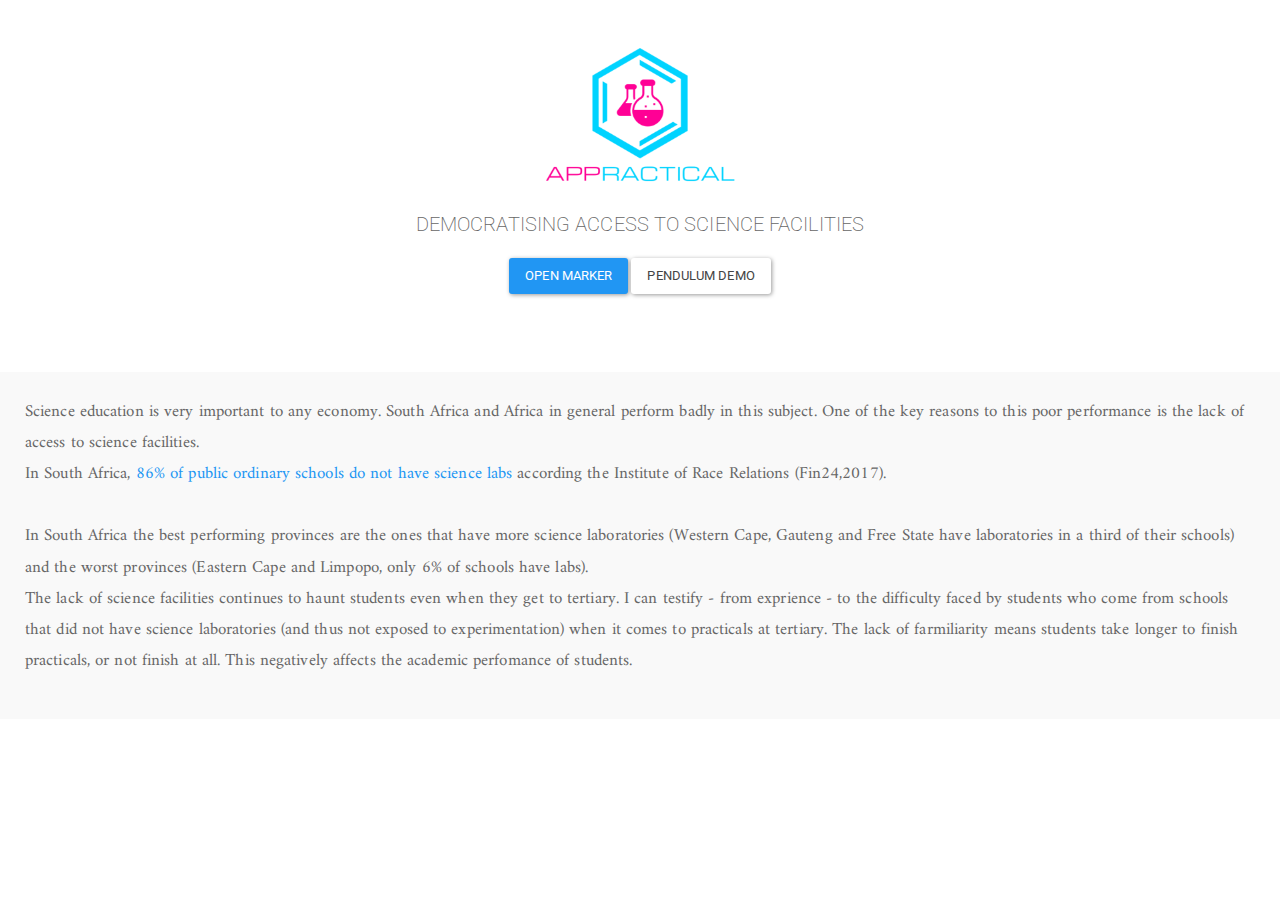
==== index.html @ fcdbb242 "Update index.html" ====
<!doctype html>
<html>
<head>
	<meta charset="utf-8">
	<meta name="viewport" content="width=device-width, initial-scale=1.0">
	<title>Home | APPractial</title>
	<link rel="stylesheet" type="text/css" href="bootstrap/css/bootstylepaper.css">
	<script type="text/javascript" src="jquery.js"></script>
	<link rel="stylesheet" type="text/css" href="font-awesome-4.5.0/css/font-awesome.css">
	<link href="https://fonts.googleapis.com/css?family=Amiri" rel="stylesheet"> 
	<style type="text/css">
		.jumbotron{
			text-align:center;
			background: white;
		}
		.logo{
			text-align: center;
		}
		.logo-img{
			width: 60vw;
			max-width: 200px;
		}
		.well>p{
			font-size: 1.3em;
			font-family: 'Amiri', serif;
		}
	</style>
</head>
	<body>
		<div class="jumbotron">
			<p class="logo"><img src="logo.png" class="logo-img" /></p>
			<p>DEMOCRATISING ACCESS TO SCIENCE FACILITIES</p>
			<a href="marker.png" class="btn btn-primary">Open Marker</a> 
			<a href="pendulum.html" class="btn btn-default">Pendulum Demo</a>
		</div>
		<div class="well well-lg">
		<p>
			Science education is very important to any economy. South Africa and Africa in general perform badly in this 
			subject. One of the key reasons to this poor performance is the lack of access to science facilities.<br>
			In South Africa, <a href="https://www.fin24.com/Finweek/Featured/a-home-grown-science-lab-in-a-box-20170405">
			86% of public ordinary schools do not have science labs</a> according the Institute of Race Relations (Fin24,2017).<br>
			<br>
			In South Africa the best performing provinces are the ones that have more science laboratories (Western Cape, Gauteng and Free State 
			have laboratories in a third of their schools) and the worst provinces (Eastern Cape and Limpopo, only 6% of schools have labs).
			<br>
			The lack of science facilities continues to haunt students even when they get to tertiary. I can testify - from exprience - to the difficulty faced by students who come from 
			schools that did not have science laboratories (and thus not exposed to experimentation) when it comes to practicals at 
			tertiary. The lack of farmiliarity means students take longer to finish practicals, or not finish at all. This negatively affects the academic
			 perfomance of students.
		</p>
		</div>
	</body>
</html>
---- bootstrap/css/bootstylepaper.css ----
@import url("https://fonts.googleapis.com/css?family=Roboto:300,400,500,700");
/*!
 * bootswatch v3.3.5
 * Homepage: http://bootswatch.com
 * Copyright 2012-2015 Thomas Park
 * Licensed under MIT
 * Based on Bootstrap
*/
/*!
 * Bootstrap v3.3.5 (http://getbootstrap.com)
 * Copyright 2011-2015 Twitter, Inc.
 * Licensed under MIT (https://github.com/twbs/bootstrap/blob/master/LICENSE)
 */
/*! normalize.css v3.0.3 | MIT License | github.com/necolas/normalize.css */
html {
  font-family: sans-serif;
  -ms-text-size-adjust: 100%;
  -webkit-text-size-adjust: 100%;
}
body {
  margin: 0;
}
article,
aside,
details,
figcaption,
figure,
footer,
header,
hgroup,
main,
menu,
nav,
section,
summary {
  display: block;
}
audio,
canvas,
progress,
video {
  display: inline-block;
  vertical-align: baseline;
}
audio:not([controls]) {
  display: none;
  height: 0;
}
[hidden],
template {
  display: none;
}
a {
  background-color: transparent;
}
a:active,
a:hover {
  outline: 0;
}
abbr[title] {
  border-bottom: 1px dotted;
}
b,
strong {
  font-weight: bold;
}
dfn {
  font-style: italic;
}
h1 {
  font-size: 2em;
  margin: 0.67em 0;
}
mark {
  background: #ff0;
  color: #000;
}
small {
  font-size: 80%;
}
sub,
sup {
  font-size: 75%;
  line-height: 0;
  position: relative;
  vertical-align: baseline;
}
sup {
  top: -0.5em;
}
sub {
  bottom: -0.25em;
}
img {
  border: 0;
}
svg:not(:root) {
  overflow: hidden;
}
figure {
  margin: 1em 40px;
}
hr {
  -webkit-box-sizing: content-box;
     -moz-box-sizing: content-box;
          box-sizing: content-box;
  height: 0;
}
pre {
  overflow: auto;
}
code,
kbd,
pre,
samp {
  font-family: monospace, monospace;
  font-size: 1em;
}
button,
input,
optgroup,
select,
textarea {
  color: inherit;
  font: inherit;
  margin: 0;
}
button {
  overflow: visible;
}
button,
select {
  text-transform: none;
}
button,
html input[type="button"],
input[type="reset"],
input[type="submit"] {
  -webkit-appearance: button;
  cursor: pointer;
}
button[disabled],
html input[disabled] {
  cursor: default;
}
button::-moz-focus-inner,
input::-moz-focus-inner {
  border: 0;
  padding: 0;
}
input {
  line-height: normal;
}
input[type="checkbox"],
input[type="radio"] {
  -webkit-box-sizing: border-box;
     -moz-box-sizing: border-box;
          box-sizing: border-box;
  padding: 0;
}
input[type="number"]::-webkit-inner-spin-button,
input[type="number"]::-webkit-outer-spin-button {
  height: auto;
}
input[type="search"] {
  -webkit-appearance: textfield;
  -webkit-box-sizing: content-box;
     -moz-box-sizing: content-box;
          box-sizing: content-box;
}
input[type="search"]::-webkit-search-cancel-button,
input[type="search"]::-webkit-search-decoration {
  -webkit-appearance: none;
}
fieldset {
  border: 1px solid #c0c0c0;
  margin: 0 2px;
  padding: 0.35em 0.625em 0.75em;
}
legend {
  border: 0;
  padding: 0;
}
textarea {
  overflow: auto;
}
optgroup {
  font-weight: bold;
}
table {
  border-collapse: collapse;
  border-spacing: 0;
}
td,
th {
  padding: 0;
}
/*! Source: https://github.com/h5bp/html5-boilerplate/blob/master/src/css/main.css */
@media print {
  *,
  *:before,
  *:after {
    background: transparent !important;
    color: #000 !important;
    -webkit-box-shadow: none !important;
            box-shadow: none !important;
    text-shadow: none !important;
  }
  a,
  a:visited {
    text-decoration: underline;
  }
  a[href]:after {
    content: " (" attr(href) ")";
  }
  abbr[title]:after {
    content: " (" attr(title) ")";
  }
  a[href^="#"]:after,
  a[href^="javascript:"]:after {
    content: "";
  }
  pre,
  blockquote {
    border: 1px solid #999;
    page-break-inside: avoid;
  }
  thead {
    display: table-header-group;
  }
  tr,
  img {
    page-break-inside: avoid;
  }
  img {
    max-width: 100% !important;
  }
  p,
  h2,
  h3 {
    orphans: 3;
    widows: 3;
  }
  h2,
  h3 {
    page-break-after: avoid;
  }
  .navbar {
    display: none;
  }
  .btn > .caret,
  .dropup > .btn > .caret {
    border-top-color: #000 !important;
  }
  .label {
    border: 1px solid #000;
  }
  .table {
    border-collapse: collapse !important;
  }
  .table td,
  .table th {
    background-color: #fff !important;
  }
  .table-bordered th,
  .table-bordered td {
    border: 1px solid #ddd !important;
  }
}
@font-face {
  font-family: 'Glyphicons Halflings';
  src: url('../fonts/glyphicons-halflings-regular.eot');
  src: url('../fonts/glyphicons-halflings-regular.eot?#iefix') format('embedded-opentype'), url('../fonts/glyphicons-halflings-regular.woff2') format('woff2'), url('../fonts/glyphicons-halflings-regular.woff') format('woff'), url('../fonts/glyphicons-halflings-regular.ttf') format('truetype'), url('../fonts/glyphicons-halflings-regular.svg#glyphicons_halflingsregular') format('svg');
}
.glyphicon {
  position: relative;
  top: 1px;
  display: inline-block;
  font-family: 'Glyphicons Halflings';
  font-style: normal;
  font-weight: normal;
  line-height: 1;
  -webkit-font-smoothing: antialiased;
  -moz-osx-font-smoothing: grayscale;
}
.glyphicon-asterisk:before {
  content: "\2a";
}
.glyphicon-plus:before {
  content: "\2b";
}
.glyphicon-euro:before,
.glyphicon-eur:before {
  content: "\20ac";
}
.glyphicon-minus:before {
  content: "\2212";
}
.glyphicon-cloud:before {
  content: "\2601";
}
.glyphicon-envelope:before {
  content: "\2709";
}
.glyphicon-pencil:before {
  content: "\270f";
}
.glyphicon-glass:before {
  content: "\e001";
}
.glyphicon-music:before {
  content: "\e002";
}
.glyphicon-search:before {
  content: "\e003";
}
.glyphicon-heart:before {
  content: "\e005";
}
.glyphicon-star:before {
  content: "\e006";
}
.glyphicon-star-empty:before {
  content: "\e007";
}
.glyphicon-user:before {
  content: "\e008";
}
.glyphicon-film:before {
  content: "\e009";
}
.glyphicon-th-large:before {
  content: "\e010";
}
.glyphicon-th:before {
  content: "\e011";
}
.glyphicon-th-list:before {
  content: "\e012";
}
.glyphicon-ok:before {
  content: "\e013";
}
.glyphicon-remove:before {
  content: "\e014";
}
.glyphicon-zoom-in:before {
  content: "\e015";
}
.glyphicon-zoom-out:before {
  content: "\e016";
}
.glyphicon-off:before {
  content: "\e017";
}
.glyphicon-signal:before {
  content: "\e018";
}
.glyphicon-cog:before {
  content: "\e019";
}
.glyphicon-trash:before {
  content: "\e020";
}
.glyphicon-home:before {
  content: "\e021";
}
.glyphicon-file:before {
  content: "\e022";
}
.glyphicon-time:before {
  content: "\e023";
}
.glyphicon-road:before {
  content: "\e024";
}
.glyphicon-download-alt:before {
  content: "\e025";
}
.glyphicon-download:before {
  content: "\e026";
}
.glyphicon-upload:before {
  content: "\e027";
}
.glyphicon-inbox:before {
  content: "\e028";
}
.glyphicon-play-circle:before {
  content: "\e029";
}
.glyphicon-repeat:before {
  content: "\e030";
}
.glyphicon-refresh:before {
  content: "\e031";
}
.glyphicon-list-alt:before {
  content: "\e032";
}
.glyphicon-lock:before {
  content: "\e033";
}
.glyphicon-flag:before {
  content: "\e034";
}
.glyphicon-headphones:before {
  content: "\e035";
}
.glyphicon-volume-off:before {
  content: "\e036";
}
.glyphicon-volume-down:before {
  content: "\e037";
}
.glyphicon-volume-up:before {
  content: "\e038";
}
.glyphicon-qrcode:before {
  content: "\e039";
}
.glyphicon-barcode:before {
  content: "\e040";
}
.glyphicon-tag:before {
  content: "\e041";
}
.glyphicon-tags:before {
  content: "\e042";
}
.glyphicon-book:before {
  content: "\e043";
}
.glyphicon-bookmark:before {
  content: "\e044";
}
.glyphicon-print:before {
  content: "\e045";
}
.glyphicon-camera:before {
  content: "\e046";
}
.glyphicon-font:before {
  content: "\e047";
}
.glyphicon-bold:before {
  content: "\e048";
}
.glyphicon-italic:before {
  content: "\e049";
}
.glyphicon-text-height:before {
  content: "\e050";
}
.glyphicon-text-width:before {
  content: "\e051";
}
.glyphicon-align-left:before {
  content: "\e052";
}
.glyphicon-align-center:before {
  content: "\e053";
}
.glyphicon-align-right:before {
  content: "\e054";
}
.glyphicon-align-justify:before {
  content: "\e055";
}
.glyphicon-list:before {
  content: "\e056";
}
.glyphicon-indent-left:before {
  content: "\e057";
}
.glyphicon-indent-right:before {
  content: "\e058";
}
.glyphicon-facetime-video:before {
  content: "\e059";
}
.glyphicon-picture:before {
  content: "\e060";
}
.glyphicon-map-marker:before {
  content: "\e062";
}
.glyphicon-adjust:before {
  content: "\e063";
}
.glyphicon-tint:before {
  content: "\e064";
}
.glyphicon-edit:before {
  content: "\e065";
}
.glyphicon-share:before {
  content: "\e066";
}
.glyphicon-check:before {
  content: "\e067";
}
.glyphicon-move:before {
  content: "\e068";
}
.glyphicon-step-backward:before {
  content: "\e069";
}
.glyphicon-fast-backward:before {
  content: "\e070";
}
.glyphicon-backward:before {
  content: "\e071";
}
.glyphicon-play:before {
  content: "\e072";
}
.glyphicon-pause:before {
  content: "\e073";
}
.glyphicon-stop:before {
  content: "\e074";
}
.glyphicon-forward:before {
  content: "\e075";
}
.glyphicon-fast-forward:before {
  content: "\e076";
}
.glyphicon-step-forward:before {
  content: "\e077";
}
.glyphicon-eject:before {
  content: "\e078";
}
.glyphicon-chevron-left:before {
  content: "\e079";
}
.glyphicon-chevron-right:before {
  content: "\e080";
}
.glyphicon-plus-sign:before {
  content: "\e081";
}
.glyphicon-minus-sign:before {
  content: "\e082";
}
.glyphicon-remove-sign:before {
  content: "\e083";
}
.glyphicon-ok-sign:before {
  content: "\e084";
}
.glyphicon-question-sign:before {
  content: "\e085";
}
.glyphicon-info-sign:before {
  content: "\e086";
}
.glyphicon-screenshot:before {
  content: "\e087";
}
.glyphicon-remove-circle:before {
  content: "\e088";
}
.glyphicon-ok-circle:before {
  content: "\e089";
}
.glyphicon-ban-circle:before {
  content: "\e090";
}
.glyphicon-arrow-left:before {
  content: "\e091";
}
.glyphicon-arrow-right:before {
  content: "\e092";
}
.glyphicon-arrow-up:before {
  content: "\e093";
}
.glyphicon-arrow-down:before {
  content: "\e094";
}
.glyphicon-share-alt:before {
  content: "\e095";
}
.glyphicon-resize-full:before {
  content: "\e096";
}
.glyphicon-resize-small:before {
  content: "\e097";
}
.glyphicon-exclamation-sign:before {
  content: "\e101";
}
.glyphicon-gift:before {
  content: "\e102";
}
.glyphicon-leaf:before {
  content: "\e103";
}
.glyphicon-fire:before {
  content: "\e104";
}
.glyphicon-eye-open:before {
  content: "\e105";
}
.glyphicon-eye-close:before {
  content: "\e106";
}
.glyphicon-warning-sign:before {
  content: "\e107";
}
.glyphicon-plane:before {
  content: "\e108";
}
.glyphicon-calendar:before {
  content: "\e109";
}
.glyphicon-random:before {
  content: "\e110";
}
.glyphicon-comment:before {
  content: "\e111";
}
.glyphicon-magnet:before {
  content: "\e112";
}
.glyphicon-chevron-up:before {
  content: "\e113";
}
.glyphicon-chevron-down:before {
  content: "\e114";
}
.glyphicon-retweet:before {
  content: "\e115";
}
.glyphicon-shopping-cart:before {
  content: "\e116";
}
.glyphicon-folder-close:before {
  content: "\e117";
}
.glyphicon-folder-open:before {
  content: "\e118";
}
.glyphicon-resize-vertical:before {
  content: "\e119";
}
.glyphicon-resize-horizontal:before {
  content: "\e120";
}
.glyphicon-hdd:before {
  content: "\e121";
}
.glyphicon-bullhorn:before {
  content: "\e122";
}
.glyphicon-bell:before {
  content: "\e123";
}
.glyphicon-certificate:before {
  content: "\e124";
}
.glyphicon-thumbs-up:before {
  content: "\e125";
}
.glyphicon-thumbs-down:before {
  content: "\e126";
}
.glyphicon-hand-right:before {
  content: "\e127";
}
.glyphicon-hand-left:before {
  content: "\e128";
}
.glyphicon-hand-up:before {
  content: "\e129";
}
.glyphicon-hand-down:before {
  content: "\e130";
}
.glyphicon-circle-arrow-right:before {
  content: "\e131";
}
.glyphicon-circle-arrow-left:before {
  content: "\e132";
}
.glyphicon-circle-arrow-up:before {
  content: "\e133";
}
.glyphicon-circle-arrow-down:before {
  content: "\e134";
}
.glyphicon-globe:before {
  content: "\e135";
}
.glyphicon-wrench:before {
  content: "\e136";
}
.glyphicon-tasks:before {
  content: "\e137";
}
.glyphicon-filter:before {
  content: "\e138";
}
.glyphicon-briefcase:before {
  content: "\e139";
}
.glyphicon-fullscreen:before {
  content: "\e140";
}
.glyphicon-dashboard:before {
  content: "\e141";
}
.glyphicon-paperclip:before {
  content: "\e142";
}
.glyphicon-heart-empty:before {
  content: "\e143";
}
.glyphicon-link:before {
  content: "\e144";
}
.glyphicon-phone:before {
  content: "\e145";
}
.glyphicon-pushpin:before {
  content: "\e146";
}
.glyphicon-usd:before {
  content: "\e148";
}
.glyphicon-gbp:before {
  content: "\e149";
}
.glyphicon-sort:before {
  content: "\e150";
}
.glyphicon-sort-by-alphabet:before {
  content: "\e151";
}
.glyphicon-sort-by-alphabet-alt:before {
  content: "\e152";
}
.glyphicon-sort-by-order:before {
  content: "\e153";
}
.glyphicon-sort-by-order-alt:before {
  content: "\e154";
}
.glyphicon-sort-by-attributes:before {
  content: "\e155";
}
.glyphicon-sort-by-attributes-alt:before {
  content: "\e156";
}
.glyphicon-unchecked:before {
  content: "\e157";
}
.glyphicon-expand:before {
  content: "\e158";
}
.glyphicon-collapse-down:before {
  content: "\e159";
}
.glyphicon-collapse-up:before {
  content: "\e160";
}
.glyphicon-log-in:before {
  content: "\e161";
}
.glyphicon-flash:before {
  content: "\e162";
}
.glyphicon-log-out:before {
  content: "\e163";
}
.glyphicon-new-window:before {
  content: "\e164";
}
.glyphicon-record:before {
  content: "\e165";
}
.glyphicon-save:before {
  content: "\e166";
}
.glyphicon-open:before {
  content: "\e167";
}
.glyphicon-saved:before {
  content: "\e168";
}
.glyphicon-import:before {
  content: "\e169";
}
.glyphicon-export:before {
  content: "\e170";
}
.glyphicon-send:before {
  content: "\e171";
}
.glyphicon-floppy-disk:before {
  content: "\e172";
}
.glyphicon-floppy-saved:before {
  content: "\e173";
}
.glyphicon-floppy-remove:before {
  content: "\e174";
}
.glyphicon-floppy-save:before {
  content: "\e175";
}
.glyphicon-floppy-open:before {
  content: "\e176";
}
.glyphicon-credit-card:before {
  content: "\e177";
}
.glyphicon-transfer:before {
  content: "\e178";
}
.glyphicon-cutlery:before {
  content: "\e179";
}
.glyphicon-header:before {
  content: "\e180";
}
.glyphicon-compressed:before {
  content: "\e181";
}
.glyphicon-earphone:before {
  content: "\e182";
}
.glyphicon-phone-alt:before {
  content: "\e183";
}
.glyphicon-tower:before {
  content: "\e184";
}
.glyphicon-stats:before {
  content: "\e185";
}
.glyphicon-sd-video:before {
  content: "\e186";
}
.glyphicon-hd-video:before {
  content: "\e187";
}
.glyphicon-subtitles:before {
  content: "\e188";
}
.glyphicon-sound-stereo:before {
  content: "\e189";
}
.glyphicon-sound-dolby:before {
  content: "\e190";
}
.glyphicon-sound-5-1:before {
  content: "\e191";
}
.glyphicon-sound-6-1:before {
  content: "\e192";
}
.glyphicon-sound-7-1:before {
  content: "\e193";
}
.glyphicon-copyright-mark:before {
  content: "\e194";
}
.glyphicon-registration-mark:before {
  content: "\e195";
}
.glyphicon-cloud-download:before {
  content: "\e197";
}
.glyphicon-cloud-upload:before {
  content: "\e198";
}
.glyphicon-tree-conifer:before {
  content: "\e199";
}
.glyphicon-tree-deciduous:before {
  content: "\e200";
}
.glyphicon-cd:before {
  content: "\e201";
}
.glyphicon-save-file:before {
  content: "\e202";
}
.glyphicon-open-file:before {
  content: "\e203";
}
.glyphicon-level-up:before {
  content: "\e204";
}
.glyphicon-copy:before {
  content: "\e205";
}
.glyphicon-paste:before {
  content: "\e206";
}
.glyphicon-alert:before {
  content: "\e209";
}
.glyphicon-equalizer:before {
  content: "\e210";
}
.glyphicon-king:before {
  content: "\e211";
}
.glyphicon-queen:before {
  content: "\e212";
}
.glyphicon-pawn:before {
  content: "\e213";
}
.glyphicon-bishop:before {
  content: "\e214";
}
.glyphicon-knight:before {
  content: "\e215";
}
.glyphicon-baby-formula:before {
  content: "\e216";
}
.glyphicon-tent:before {
  content: "\26fa";
}
.glyphicon-blackboard:before {
  content: "\e218";
}
.glyphicon-bed:before {
  content: "\e219";
}
.glyphicon-apple:before {
  content: "\f8ff";
}
.glyphicon-erase:before {
  content: "\e221";
}
.glyphicon-hourglass:before {
  content: "\231b";
}
.glyphicon-lamp:before {
  content: "\e223";
}
.glyphicon-duplicate:before {
  content: "\e224";
}
.glyphicon-piggy-bank:before {
  content: "\e225";
}
.glyphicon-scissors:before {
  content: "\e226";
}
.glyphicon-bitcoin:before {
  content: "\e227";
}
.glyphicon-btc:before {
  content: "\e227";
}
.glyphicon-xbt:before {
  content: "\e227";
}
.glyphicon-yen:before {
  content: "\00a5";
}
.glyphicon-jpy:before {
  content: "\00a5";
}
.glyphicon-ruble:before {
  content: "\20bd";
}
.glyphicon-rub:before {
  content: "\20bd";
}
.glyphicon-scale:before {
  content: "\e230";
}
.glyphicon-ice-lolly:before {
  content: "\e231";
}
.glyphicon-ice-lolly-tasted:before {
  content: "\e232";
}
.glyphicon-education:before {
  content: "\e233";
}
.glyphicon-option-horizontal:before {
  content: "\e234";
}
.glyphicon-option-vertical:before {
  content: "\e235";
}
.glyphicon-menu-hamburger:before {
  content: "\e236";
}
.glyphicon-modal-window:before {
  content: "\e237";
}
.glyphicon-oil:before {
  content: "\e238";
}
.glyphicon-grain:before {
  content: "\e239";
}
.glyphicon-sunglasses:before {
  content: "\e240";
}
.glyphicon-text-size:before {
  content: "\e241";
}
.glyphicon-text-color:before {
  content: "\e242";
}
.glyphicon-text-background:before {
  content: "\e243";
}
.glyphicon-object-align-top:before {
  content: "\e244";
}
.glyphicon-object-align-bottom:before {
  content: "\e245";
}
.glyphicon-object-align-horizontal:before {
  content: "\e246";
}
.glyphicon-object-align-left:before {
  content: "\e247";
}
.glyphicon-object-align-vertical:before {
  content: "\e248";
}
.glyphicon-object-align-right:before {
  content: "\e249";
}
.glyphicon-triangle-right:before {
  content: "\e250";
}
.glyphicon-triangle-left:before {
  content: "\e251";
}
.glyphicon-triangle-bottom:before {
  content: "\e252";
}
.glyphicon-triangle-top:before {
  content: "\e253";
}
.glyphicon-console:before {
  content: "\e254";
}
.glyphicon-superscript:before {
  content: "\e255";
}
.glyphicon-subscript:before {
  content: "\e256";
}
.glyphicon-menu-left:before {
  content: "\e257";
}
.glyphicon-menu-right:before {
  content: "\e258";
}
.glyphicon-menu-down:before {
  content: "\e259";
}
.glyphicon-menu-up:before {
  content: "\e260";
}
* {
  -webkit-box-sizing: border-box;
  -moz-box-sizing: border-box;
  box-sizing: border-box;
}
*:before,
*:after {
  -webkit-box-sizing: border-box;
  -moz-box-sizing: border-box;
  box-sizing: border-box;
}
html {
  font-size: 10px;
  -webkit-tap-highlight-color: rgba(0, 0, 0, 0);
}
body {
  font-family: "Roboto", "Helvetica Neue", Helvetica, Arial, sans-serif;
  font-size: 13px;
  line-height: 1.846;
  color: #666666;
  background-color: #ffffff;
}
input,
button,
select,
textarea {
  font-family: inherit;
  font-size: inherit;
  line-height: inherit;
}
a {
  color: #2196f3;
  text-decoration: none;
}
a:hover,
a:focus {
  color: #0a6ebd;
  text-decoration: underline;
}
a:focus {
  outline: thin dotted;
  outline: 5px auto -webkit-focus-ring-color;
  outline-offset: -2px;
}
figure {
  margin: 0;
}
img {
  vertical-align: middle;
}
.img-responsive,
.thumbnail > img,
.thumbnail a > img,
.carousel-inner > .item > img,
.carousel-inner > .item > a > img {
  display: block;
  max-width: 100%;
  height: auto;
}
.img-rounded {
  border-radius: 3px;
}
.img-thumbnail {
  padding: 4px;
  line-height: 1.846;
  background-color: #ffffff;
  border: 1px solid #dddddd;
  border-radius: 3px;
  -webkit-transition: all 0.2s ease-in-out;
  -o-transition: all 0.2s ease-in-out;
  transition: all 0.2s ease-in-out;
  display: inline-block;
  max-width: 100%;
  height: auto;
}
.img-circle {
  border-radius: 50%;
}
hr {
  margin-top: 23px;
  margin-bottom: 23px;
  border: 0;
  border-top: 1px solid #eeeeee;
}
.sr-only {
  position: absolute;
  width: 1px;
  height: 1px;
  margin: -1px;
  padding: 0;
  overflow: hidden;
  clip: rect(0, 0, 0, 0);
  border: 0;
}
.sr-only-focusable:active,
.sr-only-focusable:focus {
  position: static;
  width: auto;
  height: auto;
  margin: 0;
  overflow: visible;
  clip: auto;
}
[role="button"] {
  cursor: pointer;
}
h1,
h2,
h3,
h4,
h5,
h6,
.h1,
.h2,
.h3,
.h4,
.h5,
.h6 {
  font-family: inherit;
  font-weight: 400;
  line-height: 1.1;
  color: #444444;
}
h1 small,
h2 small,
h3 small,
h4 small,
h5 small,
h6 small,
.h1 small,
.h2 small,
.h3 small,
.h4 small,
.h5 small,
.h6 small,
h1 .small,
h2 .small,
h3 .small,
h4 .small,
h5 .small,
h6 .small,
.h1 .small,
.h2 .small,
.h3 .small,
.h4 .small,
.h5 .small,
.h6 .small {
  font-weight: normal;
  line-height: 1;
  color: #bbbbbb;
}
h1,
.h1,
h2,
.h2,
h3,
.h3 {
  margin-top: 23px;
  margin-bottom: 11.5px;
}
h1 small,
.h1 small,
h2 small,
.h2 small,
h3 small,
.h3 small,
h1 .small,
.h1 .small,
h2 .small,
.h2 .small,
h3 .small,
.h3 .small {
  font-size: 65%;
}
h4,
.h4,
h5,
.h5,
h6,
.h6 {
  margin-top: 11.5px;
  margin-bottom: 11.5px;
}
h4 small,
.h4 small,
h5 small,
.h5 small,
h6 small,
.h6 small,
h4 .small,
.h4 .small,
h5 .small,
.h5 .small,
h6 .small,
.h6 .small {
  font-size: 75%;
}
h1,
.h1 {
  font-size: 56px;
}
h2,
.h2 {
  font-size: 45px;
}
h3,
.h3 {
  font-size: 34px;
}
h4,
.h4 {
  font-size: 24px;
}
h5,
.h5 {
  font-size: 20px;
}
h6,
.h6 {
  font-size: 14px;
}
p {
  margin: 0 0 11.5px;
}
.lead {
  margin-bottom: 23px;
  font-size: 14px;
  font-weight: 300;
  line-height: 1.4;
}
@media (min-width: 768px) {
  .lead {
    font-size: 19.5px;
  }
}
small,
.small {
  font-size: 92%;
}
mark,
.mark {
  background-color: #ffe0b2;
  padding: .2em;
}
.text-left {
  text-align: left;
}
.text-right {
  text-align: right;
}
.text-center {
  text-align: center;
}
.text-justify {
  text-align: justify;
}
.text-nowrap {
  white-space: nowrap;
}
.text-lowercase {
  text-transform: lowercase;
}
.text-uppercase {
  text-transform: uppercase;
}
.text-capitalize {
  text-transform: capitalize;
}
.text-muted {
  color: #bbbbbb;
}
.text-primary {
  color: #2196f3;
}
a.text-primary:hover,
a.text-primary:focus {
  color: #0c7cd5;
}
.text-success {
  color: #4caf50;
}
a.text-success:hover,
a.text-success:focus {
  color: #3d8b40;
}
.text-info {
  color: #9c27b0;
}
a.text-info:hover,
a.text-info:focus {
  color: #771e86;
}
.text-warning {
  color: #ff9800;
}
a.text-warning:hover,
a.text-warning:focus {
  color: #cc7a00;
}
.text-danger {
  color: #e51c23;
}
a.text-danger:hover,
a.text-danger:focus {
  color: #b9151b;
}
.bg-primary {
  color: #fff;
  background-color: #2196f3;
}
a.bg-primary:hover,
a.bg-primary:focus {
  background-color: #0c7cd5;
}
.bg-success {
  background-color: #dff0d8;
}
a.bg-success:hover,
a.bg-success:focus {
  background-color: #c1e2b3;
}
.bg-info {
  background-color: #e1bee7;
}
a.bg-info:hover,
a.bg-info:focus {
  background-color: #d099d9;
}
.bg-warning {
  background-color: #ffe0b2;
}
a.bg-warning:hover,
a.bg-warning:focus {
  background-color: #ffcb7f;
}
.bg-danger {
  background-color: #f9bdbb;
}
a.bg-danger:hover,
a.bg-danger:focus {
  background-color: #f5908c;
}
.page-header {
  padding-bottom: 10.5px;
  margin: 46px 0 23px;
  border-bottom: 1px solid #eeeeee;
}
ul,
ol {
  margin-top: 0;
  margin-bottom: 11.5px;
}
ul ul,
ol ul,
ul ol,
ol ol {
  margin-bottom: 0;
}
.list-unstyled {
  padding-left: 0;
  list-style: none;
}
.list-inline {
  padding-left: 0;
  list-style: none;
  margin-left: -5px;
}
.list-inline > li {
  display: inline-block;
  padding-left: 5px;
  padding-right: 5px;
}
dl {
  margin-top: 0;
  margin-bottom: 23px;
}
dt,
dd {
  line-height: 1.846;
}
dt {
  font-weight: bold;
}
dd {
  margin-left: 0;
}
@media (min-width: 768px) {
  .dl-horizontal dt {
    float: left;
    width: 160px;
    clear: left;
    text-align: right;
    overflow: hidden;
    text-overflow: ellipsis;
    white-space: nowrap;
  }
  .dl-horizontal dd {
    margin-left: 180px;
  }
}
abbr[title],
abbr[data-original-title] {
  cursor: help;
  border-bottom: 1px dotted #bbbbbb;
}
.initialism {
  font-size: 90%;
  text-transform: uppercase;
}
blockquote {
  padding: 11.5px 23px;
  margin: 0 0 23px;
  font-size: 16.25px;
  border-left: 5px solid #eeeeee;
}
blockquote p:last-child,
blockquote ul:last-child,
blockquote ol:last-child {
  margin-bottom: 0;
}
blockquote footer,
blockquote small,
blockquote .small {
  display: block;
  font-size: 80%;
  line-height: 1.846;
  color: #bbbbbb;
}
blockquote footer:before,
blockquote small:before,
blockquote .small:before {
  content: '\2014 \00A0';
}
.blockquote-reverse,
blockquote.pull-right {
  padding-right: 15px;
  padding-left: 0;
  border-right: 5px solid #eeeeee;
  border-left: 0;
  text-align: right;
}
.blockquote-reverse footer:before,
blockquote.pull-right footer:before,
.blockquote-reverse small:before,
blockquote.pull-right small:before,
.blockquote-reverse .small:before,
blockquote.pull-right .small:before {
  content: '';
}
.blockquote-reverse footer:after,
blockquote.pull-right footer:after,
.blockquote-reverse small:after,
blockquote.pull-right small:after,
.blockquote-reverse .small:after,
blockquote.pull-right .small:after {
  content: '\00A0 \2014';
}
address {
  margin-bottom: 23px;
  font-style: normal;
  line-height: 1.846;
}
code,
kbd,
pre,
samp {
  font-family: Menlo, Monaco, Consolas, "Courier New", monospace;
}
code {
  padding: 2px 4px;
  font-size: 90%;
  color: #c7254e;
  background-color: #f9f2f4;
  border-radius: 3px;
}
kbd {
  padding: 2px 4px;
  font-size: 90%;
  color: #ffffff;
  background-color: #333333;
  border-radius: 3px;
  -webkit-box-shadow: inset 0 -1px 0 rgba(0, 0, 0, 0.25);
          box-shadow: inset 0 -1px 0 rgba(0, 0, 0, 0.25);
}
kbd kbd {
  padding: 0;
  font-size: 100%;
  font-weight: bold;
  -webkit-box-shadow: none;
          box-shadow: none;
}
pre {
  display: block;
  padding: 11px;
  margin: 0 0 11.5px;
  font-size: 12px;
  line-height: 1.846;
  word-break: break-all;
  word-wrap: break-word;
  color: #212121;
  background-color: #f5f5f5;
  border: 1px solid #cccccc;
  border-radius: 3px;
}
pre code {
  padding: 0;
  font-size: inherit;
  color: inherit;
  white-space: pre-wrap;
  background-color: transparent;
  border-radius: 0;
}
.pre-scrollable {
  max-height: 340px;
  overflow-y: scroll;
}
.container {
  margin-right: auto;
  margin-left: auto;
  padding-left: 15px;
  padding-right: 15px;
}
@media (min-width: 768px) {
  .container {
    width: 750px;
  }
}
@media (min-width: 992px) {
  .container {
    width: 970px;
  }
}
@media (min-width: 1200px) {
  .container {
    width: 1170px;
  }
}
.container-fluid {
  margin-right: auto;
  margin-left: auto;
  padding-left: 15px;
  padding-right: 15px;
}
.row {
  margin-left: -15px;
  margin-right: -15px;
}
.col-xs-1, .col-sm-1, .col-md-1, .col-lg-1, .col-xs-2, .col-sm-2, .col-md-2, .col-lg-2, .col-xs-3, .col-sm-3, .col-md-3, .col-lg-3, .col-xs-4, .col-sm-4, .col-md-4, .col-lg-4, .col-xs-5, .col-sm-5, .col-md-5, .col-lg-5, .col-xs-6, .col-sm-6, .col-md-6, .col-lg-6, .col-xs-7, .col-sm-7, .col-md-7, .col-lg-7, .col-xs-8, .col-sm-8, .col-md-8, .col-lg-8, .col-xs-9, .col-sm-9, .col-md-9, .col-lg-9, .col-xs-10, .col-sm-10, .col-md-10, .col-lg-10, .col-xs-11, .col-sm-11, .col-md-11, .col-lg-11, .col-xs-12, .col-sm-12, .col-md-12, .col-lg-12 {
  position: relative;
  min-height: 1px;
  padding-left: 15px;
  padding-right: 15px;
}
.col-xs-1, .col-xs-2, .col-xs-3, .col-xs-4, .col-xs-5, .col-xs-6, .col-xs-7, .col-xs-8, .col-xs-9, .col-xs-10, .col-xs-11, .col-xs-12 {
  float: left;
}
.col-xs-12 {
  width: 100%;
}
.col-xs-11 {
  width: 91.66666667%;
}
.col-xs-10 {
  width: 83.33333333%;
}
.col-xs-9 {
  width: 75%;
}
.col-xs-8 {
  width: 66.66666667%;
}
.col-xs-7 {
  width: 58.33333333%;
}
.col-xs-6 {
  width: 50%;
}
.col-xs-5 {
  width: 41.66666667%;
}
.col-xs-4 {
  width: 33.33333333%;
}
.col-xs-3 {
  width: 25%;
}
.col-xs-2 {
  width: 16.66666667%;
}
.col-xs-1 {
  width: 8.33333333%;
}
.col-xs-pull-12 {
  right: 100%;
}
.col-xs-pull-11 {
  right: 91.66666667%;
}
.col-xs-pull-10 {
  right: 83.33333333%;
}
.col-xs-pull-9 {
  right: 75%;
}
.col-xs-pull-8 {
  right: 66.66666667%;
}
.col-xs-pull-7 {
  right: 58.33333333%;
}
.col-xs-pull-6 {
  right: 50%;
}
.col-xs-pull-5 {
  right: 41.66666667%;
}
.col-xs-pull-4 {
  right: 33.33333333%;
}
.col-xs-pull-3 {
  right: 25%;
}
.col-xs-pull-2 {
  right: 16.66666667%;
}
.col-xs-pull-1 {
  right: 8.33333333%;
}
.col-xs-pull-0 {
  right: auto;
}
.col-xs-push-12 {
  left: 100%;
}
.col-xs-push-11 {
  left: 91.66666667%;
}
.col-xs-push-10 {
  left: 83.33333333%;
}
.col-xs-push-9 {
  left: 75%;
}
.col-xs-push-8 {
  left: 66.66666667%;
}
.col-xs-push-7 {
  left: 58.33333333%;
}
.col-xs-push-6 {
  left: 50%;
}
.col-xs-push-5 {
  left: 41.66666667%;
}
.col-xs-push-4 {
  left: 33.33333333%;
}
.col-xs-push-3 {
  left: 25%;
}
.col-xs-push-2 {
  left: 16.66666667%;
}
.col-xs-push-1 {
  left: 8.33333333%;
}
.col-xs-push-0 {
  left: auto;
}
.col-xs-offset-12 {
  margin-left: 100%;
}
.col-xs-offset-11 {
  margin-left: 91.66666667%;
}
.col-xs-offset-10 {
  margin-left: 83.33333333%;
}
.col-xs-offset-9 {
  margin-left: 75%;
}
.col-xs-offset-8 {
  margin-left: 66.66666667%;
}
.col-xs-offset-7 {
  margin-left: 58.33333333%;
}
.col-xs-offset-6 {
  margin-left: 50%;
}
.col-xs-offset-5 {
  margin-left: 41.66666667%;
}
.col-xs-offset-4 {
  margin-left: 33.33333333%;
}
.col-xs-offset-3 {
  margin-left: 25%;
}
.col-xs-offset-2 {
  margin-left: 16.66666667%;
}
.col-xs-offset-1 {
  margin-left: 8.33333333%;
}
.col-xs-offset-0 {
  margin-left: 0%;
}
@media (min-width: 768px) {
  .col-sm-1, .col-sm-2, .col-sm-3, .col-sm-4, .col-sm-5, .col-sm-6, .col-sm-7, .col-sm-8, .col-sm-9, .col-sm-10, .col-sm-11, .col-sm-12 {
    float: left;
  }
  .col-sm-12 {
    width: 100%;
  }
  .col-sm-11 {
    width: 91.66666667%;
  }
  .col-sm-10 {
    width: 83.33333333%;
  }
  .col-sm-9 {
    width: 75%;
  }
  .col-sm-8 {
    width: 66.66666667%;
  }
  .col-sm-7 {
    width: 58.33333333%;
  }
  .col-sm-6 {
    width: 50%;
  }
  .col-sm-5 {
    width: 41.66666667%;
  }
  .col-sm-4 {
    width: 33.33333333%;
  }
  .col-sm-3 {
    width: 25%;
  }
  .col-sm-2 {
    width: 16.66666667%;
  }
  .col-sm-1 {
    width: 8.33333333%;
  }
  .col-sm-pull-12 {
    right: 100%;
  }
  .col-sm-pull-11 {
    right: 91.66666667%;
  }
  .col-sm-pull-10 {
    right: 83.33333333%;
  }
  .col-sm-pull-9 {
    right: 75%;
  }
  .col-sm-pull-8 {
    right: 66.66666667%;
  }
  .col-sm-pull-7 {
    right: 58.33333333%;
  }
  .col-sm-pull-6 {
    right: 50%;
  }
  .col-sm-pull-5 {
    right: 41.66666667%;
  }
  .col-sm-pull-4 {
    right: 33.33333333%;
  }
  .col-sm-pull-3 {
    right: 25%;
  }
  .col-sm-pull-2 {
    right: 16.66666667%;
  }
  .col-sm-pull-1 {
    right: 8.33333333%;
  }
  .col-sm-pull-0 {
    right: auto;
  }
  .col-sm-push-12 {
    left: 100%;
  }
  .col-sm-push-11 {
    left: 91.66666667%;
  }
  .col-sm-push-10 {
    left: 83.33333333%;
  }
  .col-sm-push-9 {
    left: 75%;
  }
  .col-sm-push-8 {
    left: 66.66666667%;
  }
  .col-sm-push-7 {
    left: 58.33333333%;
  }
  .col-sm-push-6 {
    left: 50%;
  }
  .col-sm-push-5 {
    left: 41.66666667%;
  }
  .col-sm-push-4 {
    left: 33.33333333%;
  }
  .col-sm-push-3 {
    left: 25%;
  }
  .col-sm-push-2 {
    left: 16.66666667%;
  }
  .col-sm-push-1 {
    left: 8.33333333%;
  }
  .col-sm-push-0 {
    left: auto;
  }
  .col-sm-offset-12 {
    margin-left: 100%;
  }
  .col-sm-offset-11 {
    margin-left: 91.66666667%;
  }
  .col-sm-offset-10 {
    margin-left: 83.33333333%;
  }
  .col-sm-offset-9 {
    margin-left: 75%;
  }
  .col-sm-offset-8 {
    margin-left: 66.66666667%;
  }
  .col-sm-offset-7 {
    margin-left: 58.33333333%;
  }
  .col-sm-offset-6 {
    margin-left: 50%;
  }
  .col-sm-offset-5 {
    margin-left: 41.66666667%;
  }
  .col-sm-offset-4 {
    margin-left: 33.33333333%;
  }
  .col-sm-offset-3 {
    margin-left: 25%;
  }
  .col-sm-offset-2 {
    margin-left: 16.66666667%;
  }
  .col-sm-offset-1 {
    margin-left: 8.33333333%;
  }
  .col-sm-offset-0 {
    margin-left: 0%;
  }
}
@media (min-width: 992px) {
  .col-md-1, .col-md-2, .col-md-3, .col-md-4, .col-md-5, .col-md-6, .col-md-7, .col-md-8, .col-md-9, .col-md-10, .col-md-11, .col-md-12 {
    float: left;
  }
  .col-md-12 {
    width: 100%;
  }
  .col-md-11 {
    width: 91.66666667%;
  }
  .col-md-10 {
    width: 83.33333333%;
  }
  .col-md-9 {
    width: 75%;
  }
  .col-md-8 {
    width: 66.66666667%;
  }
  .col-md-7 {
    width: 58.33333333%;
  }
  .col-md-6 {
    width: 50%;
  }
  .col-md-5 {
    width: 41.66666667%;
  }
  .col-md-4 {
    width: 33.33333333%;
  }
  .col-md-3 {
    width: 25%;
  }
  .col-md-2 {
    width: 16.66666667%;
  }
  .col-md-1 {
    width: 8.33333333%;
  }
  .col-md-pull-12 {
    right: 100%;
  }
  .col-md-pull-11 {
    right: 91.66666667%;
  }
  .col-md-pull-10 {
    right: 83.33333333%;
  }
  .col-md-pull-9 {
    right: 75%;
  }
  .col-md-pull-8 {
    right: 66.66666667%;
  }
  .col-md-pull-7 {
    right: 58.33333333%;
  }
  .col-md-pull-6 {
    right: 50%;
  }
  .col-md-pull-5 {
    right: 41.66666667%;
  }
  .col-md-pull-4 {
    right: 33.33333333%;
  }
  .col-md-pull-3 {
    right: 25%;
  }
  .col-md-pull-2 {
    right: 16.66666667%;
  }
  .col-md-pull-1 {
    right: 8.33333333%;
  }
  .col-md-pull-0 {
    right: auto;
  }
  .col-md-push-12 {
    left: 100%;
  }
  .col-md-push-11 {
    left: 91.66666667%;
  }
  .col-md-push-10 {
    left: 83.33333333%;
  }
  .col-md-push-9 {
    left: 75%;
  }
  .col-md-push-8 {
    left: 66.66666667%;
  }
  .col-md-push-7 {
    left: 58.33333333%;
  }
  .col-md-push-6 {
    left: 50%;
  }
  .col-md-push-5 {
    left: 41.66666667%;
  }
  .col-md-push-4 {
    left: 33.33333333%;
  }
  .col-md-push-3 {
    left: 25%;
  }
  .col-md-push-2 {
    left: 16.66666667%;
  }
  .col-md-push-1 {
    left: 8.33333333%;
  }
  .col-md-push-0 {
    left: auto;
  }
  .col-md-offset-12 {
    margin-left: 100%;
  }
  .col-md-offset-11 {
    margin-left: 91.66666667%;
  }
  .col-md-offset-10 {
    margin-left: 83.33333333%;
  }
  .col-md-offset-9 {
    margin-left: 75%;
  }
  .col-md-offset-8 {
    margin-left: 66.66666667%;
  }
  .col-md-offset-7 {
    margin-left: 58.33333333%;
  }
  .col-md-offset-6 {
    margin-left: 50%;
  }
  .col-md-offset-5 {
    margin-left: 41.66666667%;
  }
  .col-md-offset-4 {
    margin-left: 33.33333333%;
  }
  .col-md-offset-3 {
    margin-left: 25%;
  }
  .col-md-offset-2 {
    margin-left: 16.66666667%;
  }
  .col-md-offset-1 {
    margin-left: 8.33333333%;
  }
  .col-md-offset-0 {
    margin-left: 0%;
  }
}
@media (min-width: 1200px) {
  .col-lg-1, .col-lg-2, .col-lg-3, .col-lg-4, .col-lg-5, .col-lg-6, .col-lg-7, .col-lg-8, .col-lg-9, .col-lg-10, .col-lg-11, .col-lg-12 {
    float: left;
  }
  .col-lg-12 {
    width: 100%;
  }
  .col-lg-11 {
    width: 91.66666667%;
  }
  .col-lg-10 {
    width: 83.33333333%;
  }
  .col-lg-9 {
    width: 75%;
  }
  .col-lg-8 {
    width: 66.66666667%;
  }
  .col-lg-7 {
    width: 58.33333333%;
  }
  .col-lg-6 {
    width: 50%;
  }
  .col-lg-5 {
    width: 41.66666667%;
  }
  .col-lg-4 {
    width: 33.33333333%;
  }
  .col-lg-3 {
    width: 25%;
  }
  .col-lg-2 {
    width: 16.66666667%;
  }
  .col-lg-1 {
    width: 8.33333333%;
  }
  .col-lg-pull-12 {
    right: 100%;
  }
  .col-lg-pull-11 {
    right: 91.66666667%;
  }
  .col-lg-pull-10 {
    right: 83.33333333%;
  }
  .col-lg-pull-9 {
    right: 75%;
  }
  .col-lg-pull-8 {
    right: 66.66666667%;
  }
  .col-lg-pull-7 {
    right: 58.33333333%;
  }
  .col-lg-pull-6 {
    right: 50%;
  }
  .col-lg-pull-5 {
    right: 41.66666667%;
  }
  .col-lg-pull-4 {
    right: 33.33333333%;
  }
  .col-lg-pull-3 {
    right: 25%;
  }
  .col-lg-pull-2 {
    right: 16.66666667%;
  }
  .col-lg-pull-1 {
    right: 8.33333333%;
  }
  .col-lg-pull-0 {
    right: auto;
  }
  .col-lg-push-12 {
    left: 100%;
  }
  .col-lg-push-11 {
    left: 91.66666667%;
  }
  .col-lg-push-10 {
    left: 83.33333333%;
  }
  .col-lg-push-9 {
    left: 75%;
  }
  .col-lg-push-8 {
    left: 66.66666667%;
  }
  .col-lg-push-7 {
    left: 58.33333333%;
  }
  .col-lg-push-6 {
    left: 50%;
  }
  .col-lg-push-5 {
    left: 41.66666667%;
  }
  .col-lg-push-4 {
    left: 33.33333333%;
  }
  .col-lg-push-3 {
    left: 25%;
  }
  .col-lg-push-2 {
    left: 16.66666667%;
  }
  .col-lg-push-1 {
    left: 8.33333333%;
  }
  .col-lg-push-0 {
    left: auto;
  }
  .col-lg-offset-12 {
    margin-left: 100%;
  }
  .col-lg-offset-11 {
    margin-left: 91.66666667%;
  }
  .col-lg-offset-10 {
    margin-left: 83.33333333%;
  }
  .col-lg-offset-9 {
    margin-left: 75%;
  }
  .col-lg-offset-8 {
    margin-left: 66.66666667%;
  }
  .col-lg-offset-7 {
    margin-left: 58.33333333%;
  }
  .col-lg-offset-6 {
    margin-left: 50%;
  }
  .col-lg-offset-5 {
    margin-left: 41.66666667%;
  }
  .col-lg-offset-4 {
    margin-left: 33.33333333%;
  }
  .col-lg-offset-3 {
    margin-left: 25%;
  }
  .col-lg-offset-2 {
    margin-left: 16.66666667%;
  }
  .col-lg-offset-1 {
    margin-left: 8.33333333%;
  }
  .col-lg-offset-0 {
    margin-left: 0%;
  }
}
table {
  background-color: transparent;
}
caption {
  padding-top: 8px;
  padding-bottom: 8px;
  color: #bbbbbb;
  text-align: left;
}
th {
  text-align: left;
}
.table {
  width: 100%;
  max-width: 100%;
  margin-bottom: 23px;
}
.table > thead > tr > th,
.table > tbody > tr > th,
.table > tfoot > tr > th,
.table > thead > tr > td,
.table > tbody > tr > td,
.table > tfoot > tr > td {
  padding: 8px;
  line-height: 1.846;
  vertical-align: top;
  border-top: 1px solid #dddddd;
}
.table > thead > tr > th {
  vertical-align: bottom;
  border-bottom: 2px solid #dddddd;
}
.table > caption + thead > tr:first-child > th,
.table > colgroup + thead > tr:first-child > th,
.table > thead:first-child > tr:first-child > th,
.table > caption + thead > tr:first-child > td,
.table > colgroup + thead > tr:first-child > td,
.table > thead:first-child > tr:first-child > td {
  border-top: 0;
}
.table > tbody + tbody {
  border-top: 2px solid #dddddd;
}
.table .table {
  background-color: #ffffff;
}
.table-condensed > thead > tr > th,
.table-condensed > tbody > tr > th,
.table-condensed > tfoot > tr > th,
.table-condensed > thead > tr > td,
.table-condensed > tbody > tr > td,
.table-condensed > tfoot > tr > td {
  padding: 5px;
}
.table-bordered {
  border: 1px solid #dddddd;
}
.table-bordered > thead > tr > th,
.table-bordered > tbody > tr > th,
.table-bordered > tfoot > tr > th,
.table-bordered > thead > tr > td,
.table-bordered > tbody > tr > td,
.table-bordered > tfoot > tr > td {
  border: 1px solid #dddddd;
}
.table-bordered > thead > tr > th,
.table-bordered > thead > tr > td {
  border-bottom-width: 2px;
}
.table-striped > tbody > tr:nth-of-type(odd) {
  background-color: #f9f9f9;
}
.table-hover > tbody > tr:hover {
  background-color: #f5f5f5;
}
table col[class*="col-"] {
  position: static;
  float: none;
  display: table-column;
}
table td[class*="col-"],
table th[class*="col-"] {
  position: static;
  float: none;
  display: table-cell;
}
.table > thead > tr > td.active,
.table > tbody > tr > td.active,
.table > tfoot > tr > td.active,
.table > thead > tr > th.active,
.table > tbody > tr > th.active,
.table > tfoot > tr > th.active,
.table > thead > tr.active > td,
.table > tbody > tr.active > td,
.table > tfoot > tr.active > td,
.table > thead > tr.active > th,
.table > tbody > tr.active > th,
.table > tfoot > tr.active > th {
  background-color: #f5f5f5;
}
.table-hover > tbody > tr > td.active:hover,
.table-hover > tbody > tr > th.active:hover,
.table-hover > tbody > tr.active:hover > td,
.table-hover > tbody > tr:hover > .active,
.table-hover > tbody > tr.active:hover > th {
  background-color: #e8e8e8;
}
.table > thead > tr > td.success,
.table > tbody > tr > td.success,
.table > tfoot > tr > td.success,
.table > thead > tr > th.success,
.table > tbody > tr > th.success,
.table > tfoot > tr > th.success,
.table > thead > tr.success > td,
.table > tbody > tr.success > td,
.table > tfoot > tr.success > td,
.table > thead > tr.success > th,
.table > tbody > tr.success > th,
.table > tfoot > tr.success > th {
  background-color: #dff0d8;
}
.table-hover > tbody > tr > td.success:hover,
.table-hover > tbody > tr > th.success:hover,
.table-hover > tbody > tr.success:hover > td,
.table-hover > tbody > tr:hover > .success,
.table-hover > tbody > tr.success:hover > th {
  background-color: #d0e9c6;
}
.table > thead > tr > td.info,
.table > tbody > tr > td.info,
.table > tfoot > tr > td.info,
.table > thead > tr > th.info,
.table > tbody > tr > th.info,
.table > tfoot > tr > th.info,
.table > thead > tr.info > td,
.table > tbody > tr.info > td,
.table > tfoot > tr.info > td,
.table > thead > tr.info > th,
.table > tbody > tr.info > th,
.table > tfoot > tr.info > th {
  background-color: #e1bee7;
}
.table-hover > tbody > tr > td.info:hover,
.table-hover > tbody > tr > th.info:hover,
.table-hover > tbody > tr.info:hover > td,
.table-hover > tbody > tr:hover > .info,
.table-hover > tbody > tr.info:hover > th {
  background-color: #d8abe0;
}
.table > thead > tr > td.warning,
.table > tbody > tr > td.warning,
.table > tfoot > tr > td.warning,
.table > thead > tr > th.warning,
.table > tbody > tr > th.warning,
.table > tfoot > tr > th.warning,
.table > thead > tr.warning > td,
.table > tbody > tr.warning > td,
.table > tfoot > tr.warning > td,
.table > thead > tr.warning > th,
.table > tbody > tr.warning > th,
.table > tfoot > tr.warning > th {
  background-color: #ffe0b2;
}
.table-hover > tbody > tr > td.warning:hover,
.table-hover > tbody > tr > th.warning:hover,
.table-hover > tbody > tr.warning:hover > td,
.table-hover > tbody > tr:hover > .warning,
.table-hover > tbody > tr.warning:hover > th {
  background-color: #ffd699;
}
.table > thead > tr > td.danger,
.table > tbody > tr > td.danger,
.table > tfoot > tr > td.danger,
.table > thead > tr > th.danger,
.table > tbody > tr > th.danger,
.table > tfoot > tr > th.danger,
.table > thead > tr.danger > td,
.table > tbody > tr.danger > td,
.table > tfoot > tr.danger > td,
.table > thead > tr.danger > th,
.table > tbody > tr.danger > th,
.table > tfoot > tr.danger > th {
  background-color: #f9bdbb;
}
.table-hover > tbody > tr > td.danger:hover,
.table-hover > tbody > tr > th.danger:hover,
.table-hover > tbody > tr.danger:hover > td,
.table-hover > tbody > tr:hover > .danger,
.table-hover > tbody > tr.danger:hover > th {
  background-color: #f7a6a4;
}
.table-responsive {
  overflow-x: auto;
  min-height: 0.01%;
}
@media screen and (max-width: 767px) {
  .table-responsive {
    width: 100%;
    margin-bottom: 17.25px;
    overflow-y: hidden;
    -ms-overflow-style: -ms-autohiding-scrollbar;
    border: 1px solid #dddddd;
  }
  .table-responsive > .table {
    margin-bottom: 0;
  }
  .table-responsive > .table > thead > tr > th,
  .table-responsive > .table > tbody > tr > th,
  .table-responsive > .table > tfoot > tr > th,
  .table-responsive > .table > thead > tr > td,
  .table-responsive > .table > tbody > tr > td,
  .table-responsive > .table > tfoot > tr > td {
    white-space: nowrap;
  }
  .table-responsive > .table-bordered {
    border: 0;
  }
  .table-responsive > .table-bordered > thead > tr > th:first-child,
  .table-responsive > .table-bordered > tbody > tr > th:first-child,
  .table-responsive > .table-bordered > tfoot > tr > th:first-child,
  .table-responsive > .table-bordered > thead > tr > td:first-child,
  .table-responsive > .table-bordered > tbody > tr > td:first-child,
  .table-responsive > .table-bordered > tfoot > tr > td:first-child {
    border-left: 0;
  }
  .table-responsive > .table-bordered > thead > tr > th:last-child,
  .table-responsive > .table-bordered > tbody > tr > th:last-child,
  .table-responsive > .table-bordered > tfoot > tr > th:last-child,
  .table-responsive > .table-bordered > thead > tr > td:last-child,
  .table-responsive > .table-bordered > tbody > tr > td:last-child,
  .table-responsive > .table-bordered > tfoot > tr > td:last-child {
    border-right: 0;
  }
  .table-responsive > .table-bordered > tbody > tr:last-child > th,
  .table-responsive > .table-bordered > tfoot > tr:last-child > th,
  .table-responsive > .table-bordered > tbody > tr:last-child > td,
  .table-responsive > .table-bordered > tfoot > tr:last-child > td {
    border-bottom: 0;
  }
}
fieldset {
  padding: 0;
  margin: 0;
  border: 0;
  min-width: 0;
}
legend {
  display: block;
  width: 100%;
  padding: 0;
  margin-bottom: 23px;
  font-size: 19.5px;
  line-height: inherit;
  color: #212121;
  border: 0;
  border-bottom: 1px solid #e5e5e5;
}
label {
  display: inline-block;
  max-width: 100%;
  margin-bottom: 5px;
  font-weight: bold;
}
input[type="search"] {
  -webkit-box-sizing: border-box;
  -moz-box-sizing: border-box;
  box-sizing: border-box;
}
input[type="radio"],
input[type="checkbox"] {
  margin: 4px 0 0;
  margin-top: 1px \9;
  line-height: normal;
}
input[type="file"] {
  display: block;
}
input[type="range"] {
  display: block;
  width: 100%;
}
select[multiple],
select[size] {
  height: auto;
}
input[type="file"]:focus,
input[type="radio"]:focus,
input[type="checkbox"]:focus {
  outline: thin dotted;
  outline: 5px auto -webkit-focus-ring-color;
  outline-offset: -2px;
}
output {
  display: block;
  padding-top: 7px;
  font-size: 13px;
  line-height: 1.846;
  color: #666666;
}
.form-control {
  display: block;
  width: 100%;
  height: 37px;
  padding: 6px 16px;
  font-size: 13px;
  line-height: 1.846;
  color: #666666;
  background-color: transparent;
  background-image: none;
  border: 1px solid transparent;
  border-radius: 3px;
  -webkit-box-shadow: inset 0 1px 1px rgba(0, 0, 0, 0.075);
  box-shadow: inset 0 1px 1px rgba(0, 0, 0, 0.075);
  -webkit-transition: border-color ease-in-out .15s, -webkit-box-shadow ease-in-out .15s;
  -o-transition: border-color ease-in-out .15s, box-shadow ease-in-out .15s;
  transition: border-color ease-in-out .15s, box-shadow ease-in-out .15s;
}
.form-control:focus {
  border-color: #66afe9;
  outline: 0;
  -webkit-box-shadow: inset 0 1px 1px rgba(0,0,0,.075), 0 0 8px rgba(102, 175, 233, 0.6);
  box-shadow: inset 0 1px 1px rgba(0,0,0,.075), 0 0 8px rgba(102, 175, 233, 0.6);
}
.form-control::-moz-placeholder {
  color: #bbbbbb;
  opacity: 1;
}
.form-control:-ms-input-placeholder {
  color: #bbbbbb;
}
.form-control::-webkit-input-placeholder {
  color: #bbbbbb;
}
.form-control[disabled],
.form-control[readonly],
fieldset[disabled] .form-control {
  background-color: transparent;
  opacity: 1;
}
.form-control[disabled],
fieldset[disabled] .form-control {
  cursor: not-allowed;
}
textarea.form-control {
  height: auto;
}
input[type="search"] {
  -webkit-appearance: none;
}
@media screen and (-webkit-min-device-pixel-ratio: 0) {
  input[type="date"].form-control,
  input[type="time"].form-control,
  input[type="datetime-local"].form-control,
  input[type="month"].form-control {
    line-height: 37px;
  }
  input[type="date"].input-sm,
  input[type="time"].input-sm,
  input[type="datetime-local"].input-sm,
  input[type="month"].input-sm,
  .input-group-sm input[type="date"],
  .input-group-sm input[type="time"],
  .input-group-sm input[type="datetime-local"],
  .input-group-sm input[type="month"] {
    line-height: 30px;
  }
  input[type="date"].input-lg,
  input[type="time"].input-lg,
  input[type="datetime-local"].input-lg,
  input[type="month"].input-lg,
  .input-group-lg input[type="date"],
  .input-group-lg input[type="time"],
  .input-group-lg input[type="datetime-local"],
  .input-group-lg input[type="month"] {
    line-height: 45px;
  }
}
.form-group {
  margin-bottom: 15px;
}
.radio,
.checkbox {
  position: relative;
  display: block;
  margin-top: 10px;
  margin-bottom: 10px;
}
.radio label,
.checkbox label {
  min-height: 23px;
  padding-left: 20px;
  margin-bottom: 0;
  font-weight: normal;
  cursor: pointer;
}
.radio input[type="radio"],
.radio-inline input[type="radio"],
.checkbox input[type="checkbox"],
.checkbox-inline input[type="checkbox"] {
  position: absolute;
  margin-left: -20px;
  margin-top: 4px \9;
}
.radio + .radio,
.checkbox + .checkbox {
  margin-top: -5px;
}
.radio-inline,
.checkbox-inline {
  position: relative;
  display: inline-block;
  padding-left: 20px;
  margin-bottom: 0;
  vertical-align: middle;
  font-weight: normal;
  cursor: pointer;
}
.radio-inline + .radio-inline,
.checkbox-inline + .checkbox-inline {
  margin-top: 0;
  margin-left: 10px;
}
input[type="radio"][disabled],
input[type="checkbox"][disabled],
input[type="radio"].disabled,
input[type="checkbox"].disabled,
fieldset[disabled] input[type="radio"],
fieldset[disabled] input[type="checkbox"] {
  cursor: not-allowed;
}
.radio-inline.disabled,
.checkbox-inline.disabled,
fieldset[disabled] .radio-inline,
fieldset[disabled] .checkbox-inline {
  cursor: not-allowed;
}
.radio.disabled label,
.checkbox.disabled label,
fieldset[disabled] .radio label,
fieldset[disabled] .checkbox label {
  cursor: not-allowed;
}
.form-control-static {
  padding-top: 7px;
  padding-bottom: 7px;
  margin-bottom: 0;
  min-height: 36px;
}
.form-control-static.input-lg,
.form-control-static.input-sm {
  padding-left: 0;
  padding-right: 0;
}
.input-sm {
  height: 30px;
  padding: 5px 10px;
  font-size: 12px;
  line-height: 1.5;
  border-radius: 3px;
}
select.input-sm {
  height: 30px;
  line-height: 30px;
}
textarea.input-sm,
select[multiple].input-sm {
  height: auto;
}
.form-group-sm .form-control {
  height: 30px;
  padding: 5px 10px;
  font-size: 12px;
  line-height: 1.5;
  border-radius: 3px;
}
.form-group-sm select.form-control {
  height: 30px;
  line-height: 30px;
}
.form-group-sm textarea.form-control,
.form-group-sm select[multiple].form-control {
  height: auto;
}
.form-group-sm .form-control-static {
  height: 30px;
  min-height: 35px;
  padding: 6px 10px;
  font-size: 12px;
  line-height: 1.5;
}
.input-lg {
  height: 45px;
  padding: 10px 16px;
  font-size: 17px;
  line-height: 1.3333333;
  border-radius: 3px;
}
select.input-lg {
  height: 45px;
  line-height: 45px;
}
textarea.input-lg,
select[multiple].input-lg {
  height: auto;
}
.form-group-lg .form-control {
  height: 45px;
  padding: 10px 16px;
  font-size: 17px;
  line-height: 1.3333333;
  border-radius: 3px;
}
.form-group-lg select.form-control {
  height: 45px;
  line-height: 45px;
}
.form-group-lg textarea.form-control,
.form-group-lg select[multiple].form-control {
  height: auto;
}
.form-group-lg .form-control-static {
  height: 45px;
  min-height: 40px;
  padding: 11px 16px;
  font-size: 17px;
  line-height: 1.3333333;
}
.has-feedback {
  position: relative;
}
.has-feedback .form-control {
  padding-right: 46.25px;
}
.form-control-feedback {
  position: absolute;
  top: 0;
  right: 0;
  z-index: 2;
  display: block;
  width: 37px;
  height: 37px;
  line-height: 37px;
  text-align: center;
  pointer-events: none;
}
.input-lg + .form-control-feedback,
.input-group-lg + .form-control-feedback,
.form-group-lg .form-control + .form-control-feedback {
  width: 45px;
  height: 45px;
  line-height: 45px;
}
.input-sm + .form-control-feedback,
.input-group-sm + .form-control-feedback,
.form-group-sm .form-control + .form-control-feedback {
  width: 30px;
  height: 30px;
  line-height: 30px;
}
.has-success .help-block,
.has-success .control-label,
.has-success .radio,
.has-success .checkbox,
.has-success .radio-inline,
.has-success .checkbox-inline,
.has-success.radio label,
.has-success.checkbox label,
.has-success.radio-inline label,
.has-success.checkbox-inline label {
  color: #4caf50;
}
.has-success .form-control {
  border-color: #4caf50;
  -webkit-box-shadow: inset 0 1px 1px rgba(0, 0, 0, 0.075);
  box-shadow: inset 0 1px 1px rgba(0, 0, 0, 0.075);
}
.has-success .form-control:focus {
  border-color: #3d8b40;
  -webkit-box-shadow: inset 0 1px 1px rgba(0, 0, 0, 0.075), 0 0 6px #92cf94;
  box-shadow: inset 0 1px 1px rgba(0, 0, 0, 0.075), 0 0 6px #92cf94;
}
.has-success .input-group-addon {
  color: #4caf50;
  border-color: #4caf50;
  background-color: #dff0d8;
}
.has-success .form-control-feedback {
  color: #4caf50;
}
.has-warning .help-block,
.has-warning .control-label,
.has-warning .radio,
.has-warning .checkbox,
.has-warning .radio-inline,
.has-warning .checkbox-inline,
.has-warning.radio label,
.has-warning.checkbox label,
.has-warning.radio-inline label,
.has-warning.checkbox-inline label {
  color: #ff9800;
}
.has-warning .form-control {
  border-color: #ff9800;
  -webkit-box-shadow: inset 0 1px 1px rgba(0, 0, 0, 0.075);
  box-shadow: inset 0 1px 1px rgba(0, 0, 0, 0.075);
}
.has-warning .form-control:focus {
  border-color: #cc7a00;
  -webkit-box-shadow: inset 0 1px 1px rgba(0, 0, 0, 0.075), 0 0 6px #ffc166;
  box-shadow: inset 0 1px 1px rgba(0, 0, 0, 0.075), 0 0 6px #ffc166;
}
.has-warning .input-group-addon {
  color: #ff9800;
  border-color: #ff9800;
  background-color: #ffe0b2;
}
.has-warning .form-control-feedback {
  color: #ff9800;
}
.has-error .help-block,
.has-error .control-label,
.has-error .radio,
.has-error .checkbox,
.has-error .radio-inline,
.has-error .checkbox-inline,
.has-error.radio label,
.has-error.checkbox label,
.has-error.radio-inline label,
.has-error.checkbox-inline label {
  color: #e51c23;
}
.has-error .form-control {
  border-color: #e51c23;
  -webkit-box-shadow: inset 0 1px 1px rgba(0, 0, 0, 0.075);
  box-shadow: inset 0 1px 1px rgba(0, 0, 0, 0.075);
}
.has-error .form-control:focus {
  border-color: #b9151b;
  -webkit-box-shadow: inset 0 1px 1px rgba(0, 0, 0, 0.075), 0 0 6px #ef787c;
  box-shadow: inset 0 1px 1px rgba(0, 0, 0, 0.075), 0 0 6px #ef787c;
}
.has-error .input-group-addon {
  color: #e51c23;
  border-color: #e51c23;
  background-color: #f9bdbb;
}
.has-error .form-control-feedback {
  color: #e51c23;
}
.has-feedback label ~ .form-control-feedback {
  top: 28px;
}
.has-feedback label.sr-only ~ .form-control-feedback {
  top: 0;
}
.help-block {
  display: block;
  margin-top: 5px;
  margin-bottom: 10px;
  color: #a6a6a6;
}
@media (min-width: 768px) {
  .form-inline .form-group {
    display: inline-block;
    margin-bottom: 0;
    vertical-align: middle;
  }
  .form-inline .form-control {
    display: inline-block;
    width: auto;
    vertical-align: middle;
  }
  .form-inline .form-control-static {
    display: inline-block;
  }
  .form-inline .input-group {
    display: inline-table;
    vertical-align: middle;
  }
  .form-inline .input-group .input-group-addon,
  .form-inline .input-group .input-group-btn,
  .form-inline .input-group .form-control {
    width: auto;
  }
  .form-inline .input-group > .form-control {
    width: 100%;
  }
  .form-inline .control-label {
    margin-bottom: 0;
    vertical-align: middle;
  }
  .form-inline .radio,
  .form-inline .checkbox {
    display: inline-block;
    margin-top: 0;
    margin-bottom: 0;
    vertical-align: middle;
  }
  .form-inline .radio label,
  .form-inline .checkbox label {
    padding-left: 0;
  }
  .form-inline .radio input[type="radio"],
  .form-inline .checkbox input[type="checkbox"] {
    position: relative;
    margin-left: 0;
  }
  .form-inline .has-feedback .form-control-feedback {
    top: 0;
  }
}
.form-horizontal .radio,
.form-horizontal .checkbox,
.form-horizontal .radio-inline,
.form-horizontal .checkbox-inline {
  margin-top: 0;
  margin-bottom: 0;
  padding-top: 7px;
}
.form-horizontal .radio,
.form-horizontal .checkbox {
  min-height: 30px;
}
.form-horizontal .form-group {
  margin-left: -15px;
  margin-right: -15px;
}
@media (min-width: 768px) {
  .form-horizontal .control-label {
    text-align: right;
    margin-bottom: 0;
    padding-top: 7px;
  }
}
.form-horizontal .has-feedback .form-control-feedback {
  right: 15px;
}
@media (min-width: 768px) {
  .form-horizontal .form-group-lg .control-label {
    padding-top: 14.333333px;
    font-size: 17px;
  }
}
@media (min-width: 768px) {
  .form-horizontal .form-group-sm .control-label {
    padding-top: 6px;
    font-size: 12px;
  }
}
.btn {
  display: inline-block;
  margin-bottom: 0;
  font-weight: normal;
  text-align: center;
  vertical-align: middle;
  -ms-touch-action: manipulation;
      touch-action: manipulation;
  cursor: pointer;
  background-image: none;
  border: 1px solid transparent;
  white-space: nowrap;
  padding: 6px 16px;
  font-size: 13px;
  line-height: 1.846;
  border-radius: 3px;
  -webkit-user-select: none;
  -moz-user-select: none;
  -ms-user-select: none;
  user-select: none;
}
.btn:focus,
.btn:active:focus,
.btn.active:focus,
.btn.focus,
.btn:active.focus,
.btn.active.focus {
  outline: thin dotted;
  outline: 5px auto -webkit-focus-ring-color;
  outline-offset: -2px;
}
.btn:hover,
.btn:focus,
.btn.focus {
  color: #444444;
  text-decoration: none;
}
.btn:active,
.btn.active {
  outline: 0;
  background-image: none;
  -webkit-box-shadow: inset 0 3px 5px rgba(0, 0, 0, 0.125);
  box-shadow: inset 0 3px 5px rgba(0, 0, 0, 0.125);
}
.btn.disabled,
.btn[disabled],
fieldset[disabled] .btn {
  cursor: not-allowed;
  opacity: 0.65;
  filter: alpha(opacity=65);
  -webkit-box-shadow: none;
  box-shadow: none;
}
a.btn.disabled,
fieldset[disabled] a.btn {
  pointer-events: none;
}
.btn-default {
  color: #444444;
  background-color: #ffffff;
  border-color: transparent;
}
.btn-default:focus,
.btn-default.focus {
  color: #444444;
  background-color: #e6e6e6;
  border-color: rgba(0, 0, 0, 0);
}
.btn-default:hover {
  color: #444444;
  background-color: #e6e6e6;
  border-color: rgba(0, 0, 0, 0);
}
.btn-default:active,
.btn-default.active,
.open > .dropdown-toggle.btn-default {
  color: #444444;
  background-color: #e6e6e6;
  border-color: rgba(0, 0, 0, 0);
}
.btn-default:active:hover,
.btn-default.active:hover,
.open > .dropdown-toggle.btn-default:hover,
.btn-default:active:focus,
.btn-default.active:focus,
.open > .dropdown-toggle.btn-default:focus,
.btn-default:active.focus,
.btn-default.active.focus,
.open > .dropdown-toggle.btn-default.focus {
  color: #444444;
  background-color: #d4d4d4;
  border-color: rgba(0, 0, 0, 0);
}
.btn-default:active,
.btn-default.active,
.open > .dropdown-toggle.btn-default {
  background-image: none;
}
.btn-default.disabled,
.btn-default[disabled],
fieldset[disabled] .btn-default,
.btn-default.disabled:hover,
.btn-default[disabled]:hover,
fieldset[disabled] .btn-default:hover,
.btn-default.disabled:focus,
.btn-default[disabled]:focus,
fieldset[disabled] .btn-default:focus,
.btn-default.disabled.focus,
.btn-default[disabled].focus,
fieldset[disabled] .btn-default.focus,
.btn-default.disabled:active,
.btn-default[disabled]:active,
fieldset[disabled] .btn-default:active,
.btn-default.disabled.active,
.btn-default[disabled].active,
fieldset[disabled] .btn-default.active {
  background-color: #ffffff;
  border-color: transparent;
}
.btn-default .badge {
  color: #ffffff;
  background-color: #444444;
}
.btn-primary {
  color: #ffffff;
  background-color: #2196f3;
  border-color: transparent;
}
.btn-primary:focus,
.btn-primary.focus {
  color: #ffffff;
  background-color: #0c7cd5;
  border-color: rgba(0, 0, 0, 0);
}
.btn-primary:hover {
  color: #ffffff;
  background-color: #0c7cd5;
  border-color: rgba(0, 0, 0, 0);
}
.btn-primary:active,
.btn-primary.active,
.open > .dropdown-toggle.btn-primary {
  color: #ffffff;
  background-color: #0c7cd5;
  border-color: rgba(0, 0, 0, 0);
}
.btn-primary:active:hover,
.btn-primary.active:hover,
.open > .dropdown-toggle.btn-primary:hover,
.btn-primary:active:focus,
.btn-primary.active:focus,
.open > .dropdown-toggle.btn-primary:focus,
.btn-primary:active.focus,
.btn-primary.active.focus,
.open > .dropdown-toggle.btn-primary.focus {
  color: #ffffff;
  background-color: #0a68b4;
  border-color: rgba(0, 0, 0, 0);
}
.btn-primary:active,
.btn-primary.active,
.open > .dropdown-toggle.btn-primary {
  background-image: none;
}
.btn-primary.disabled,
.btn-primary[disabled],
fieldset[disabled] .btn-primary,
.btn-primary.disabled:hover,
.btn-primary[disabled]:hover,
fieldset[disabled] .btn-primary:hover,
.btn-primary.disabled:focus,
.btn-primary[disabled]:focus,
fieldset[disabled] .btn-primary:focus,
.btn-primary.disabled.focus,
.btn-primary[disabled].focus,
fieldset[disabled] .btn-primary.focus,
.btn-primary.disabled:active,
.btn-primary[disabled]:active,
fieldset[disabled] .btn-primary:active,
.btn-primary.disabled.active,
.btn-primary[disabled].active,
fieldset[disabled] .btn-primary.active {
  background-color: #2196f3;
  border-color: transparent;
}
.btn-primary .badge {
  color: #2196f3;
  background-color: #ffffff;
}
.btn-success {
  color: #ffffff;
  background-color: #4caf50;
  border-color: transparent;
}
.btn-success:focus,
.btn-success.focus {
  color: #ffffff;
  background-color: #3d8b40;
  border-color: rgba(0, 0, 0, 0);
}
.btn-success:hover {
  color: #ffffff;
  background-color: #3d8b40;
  border-color: rgba(0, 0, 0, 0);
}
.btn-success:active,
.btn-success.active,
.open > .dropdown-toggle.btn-success {
  color: #ffffff;
  background-color: #3d8b40;
  border-color: rgba(0, 0, 0, 0);
}
.btn-success:active:hover,
.btn-success.active:hover,
.open > .dropdown-toggle.btn-success:hover,
.btn-success:active:focus,
.btn-success.active:focus,
.open > .dropdown-toggle.btn-success:focus,
.btn-success:active.focus,
.btn-success.active.focus,
.open > .dropdown-toggle.btn-success.focus {
  color: #ffffff;
  background-color: #327334;
  border-color: rgba(0, 0, 0, 0);
}
.btn-success:active,
.btn-success.active,
.open > .dropdown-toggle.btn-success {
  background-image: none;
}
.btn-success.disabled,
.btn-success[disabled],
fieldset[disabled] .btn-success,
.btn-success.disabled:hover,
.btn-success[disabled]:hover,
fieldset[disabled] .btn-success:hover,
.btn-success.disabled:focus,
.btn-success[disabled]:focus,
fieldset[disabled] .btn-success:focus,
.btn-success.disabled.focus,
.btn-success[disabled].focus,
fieldset[disabled] .btn-success.focus,
.btn-success.disabled:active,
.btn-success[disabled]:active,
fieldset[disabled] .btn-success:active,
.btn-success.disabled.active,
.btn-success[disabled].active,
fieldset[disabled] .btn-success.active {
  background-color: #4caf50;
  border-color: transparent;
}
.btn-success .badge {
  color: #4caf50;
  background-color: #ffffff;
}
.btn-info {
  color: #ffffff;
  background-color: #9c27b0;
  border-color: transparent;
}
.btn-info:focus,
.btn-info.focus {
  color: #ffffff;
  background-color: #771e86;
  border-color: rgba(0, 0, 0, 0);
}
.btn-info:hover {
  color: #ffffff;
  background-color: #771e86;
  border-color: rgba(0, 0, 0, 0);
}
.btn-info:active,
.btn-info.active,
.open > .dropdown-toggle.btn-info {
  color: #ffffff;
  background-color: #771e86;
  border-color: rgba(0, 0, 0, 0);
}
.btn-info:active:hover,
.btn-info.active:hover,
.open > .dropdown-toggle.btn-info:hover,
.btn-info:active:focus,
.btn-info.active:focus,
.open > .dropdown-toggle.btn-info:focus,
.btn-info:active.focus,
.btn-info.active.focus,
.open > .dropdown-toggle.btn-info.focus {
  color: #ffffff;
  background-color: #5d1769;
  border-color: rgba(0, 0, 0, 0);
}
.btn-info:active,
.btn-info.active,
.open > .dropdown-toggle.btn-info {
  background-image: none;
}
.btn-info.disabled,
.btn-info[disabled],
fieldset[disabled] .btn-info,
.btn-info.disabled:hover,
.btn-info[disabled]:hover,
fieldset[disabled] .btn-info:hover,
.btn-info.disabled:focus,
.btn-info[disabled]:focus,
fieldset[disabled] .btn-info:focus,
.btn-info.disabled.focus,
.btn-info[disabled].focus,
fieldset[disabled] .btn-info.focus,
.btn-info.disabled:active,
.btn-info[disabled]:active,
fieldset[disabled] .btn-info:active,
.btn-info.disabled.active,
.btn-info[disabled].active,
fieldset[disabled] .btn-info.active {
  background-color: #9c27b0;
  border-color: transparent;
}
.btn-info .badge {
  color: #9c27b0;
  background-color: #ffffff;
}
.btn-warning {
  color: #ffffff;
  background-color: #ff9800;
  border-color: transparent;
}
.btn-warning:focus,
.btn-warning.focus {
  color: #ffffff;
  background-color: #cc7a00;
  border-color: rgba(0, 0, 0, 0);
}
.btn-warning:hover {
  color: #ffffff;
  background-color: #cc7a00;
  border-color: rgba(0, 0, 0, 0);
}
.btn-warning:active,
.btn-warning.active,
.open > .dropdown-toggle.btn-warning {
  color: #ffffff;
  background-color: #cc7a00;
  border-color: rgba(0, 0, 0, 0);
}
.btn-warning:active:hover,
.btn-warning.active:hover,
.open > .dropdown-toggle.btn-warning:hover,
.btn-warning:active:focus,
.btn-warning.active:focus,
.open > .dropdown-toggle.btn-warning:focus,
.btn-warning:active.focus,
.btn-warning.active.focus,
.open > .dropdown-toggle.btn-warning.focus {
  color: #ffffff;
  background-color: #a86400;
  border-color: rgba(0, 0, 0, 0);
}
.btn-warning:active,
.btn-warning.active,
.open > .dropdown-toggle.btn-warning {
  background-image: none;
}
.btn-warning.disabled,
.btn-warning[disabled],
fieldset[disabled] .btn-warning,
.btn-warning.disabled:hover,
.btn-warning[disabled]:hover,
fieldset[disabled] .btn-warning:hover,
.btn-warning.disabled:focus,
.btn-warning[disabled]:focus,
fieldset[disabled] .btn-warning:focus,
.btn-warning.disabled.focus,
.btn-warning[disabled].focus,
fieldset[disabled] .btn-warning.focus,
.btn-warning.disabled:active,
.btn-warning[disabled]:active,
fieldset[disabled] .btn-warning:active,
.btn-warning.disabled.active,
.btn-warning[disabled].active,
fieldset[disabled] .btn-warning.active {
  background-color: #ff9800;
  border-color: transparent;
}
.btn-warning .badge {
  color: #ff9800;
  background-color: #ffffff;
}
.btn-danger {
  color: #ffffff;
  background-color: #e51c23;
  border-color: transparent;
}
.btn-danger:focus,
.btn-danger.focus {
  color: #ffffff;
  background-color: #b9151b;
  border-color: rgba(0, 0, 0, 0);
}
.btn-danger:hover {
  color: #ffffff;
  background-color: #b9151b;
  border-color: rgba(0, 0, 0, 0);
}
.btn-danger:active,
.btn-danger.active,
.open > .dropdown-toggle.btn-danger {
  color: #ffffff;
  background-color: #b9151b;
  border-color: rgba(0, 0, 0, 0);
}
.btn-danger:active:hover,
.btn-danger.active:hover,
.open > .dropdown-toggle.btn-danger:hover,
.btn-danger:active:focus,
.btn-danger.active:focus,
.open > .dropdown-toggle.btn-danger:focus,
.btn-danger:active.focus,
.btn-danger.active.focus,
.open > .dropdown-toggle.btn-danger.focus {
  color: #ffffff;
  background-color: #991216;
  border-color: rgba(0, 0, 0, 0);
}
.btn-danger:active,
.btn-danger.active,
.open > .dropdown-toggle.btn-danger {
  background-image: none;
}
.btn-danger.disabled,
.btn-danger[disabled],
fieldset[disabled] .btn-danger,
.btn-danger.disabled:hover,
.btn-danger[disabled]:hover,
fieldset[disabled] .btn-danger:hover,
.btn-danger.disabled:focus,
.btn-danger[disabled]:focus,
fieldset[disabled] .btn-danger:focus,
.btn-danger.disabled.focus,
.btn-danger[disabled].focus,
fieldset[disabled] .btn-danger.focus,
.btn-danger.disabled:active,
.btn-danger[disabled]:active,
fieldset[disabled] .btn-danger:active,
.btn-danger.disabled.active,
.btn-danger[disabled].active,
fieldset[disabled] .btn-danger.active {
  background-color: #e51c23;
  border-color: transparent;
}
.btn-danger .badge {
  color: #e51c23;
  background-color: #ffffff;
}
.btn-link {
  color: #2196f3;
  font-weight: normal;
  border-radius: 0;
}
.btn-link,
.btn-link:active,
.btn-link.active,
.btn-link[disabled],
fieldset[disabled] .btn-link {
  background-color: transparent;
  -webkit-box-shadow: none;
  box-shadow: none;
}
.btn-link,
.btn-link:hover,
.btn-link:focus,
.btn-link:active {
  border-color: transparent;
}
.btn-link:hover,
.btn-link:focus {
  color: #0a6ebd;
  text-decoration: underline;
  background-color: transparent;
}
.btn-link[disabled]:hover,
fieldset[disabled] .btn-link:hover,
.btn-link[disabled]:focus,
fieldset[disabled] .btn-link:focus {
  color: #bbbbbb;
  text-decoration: none;
}
.btn-lg,
.btn-group-lg > .btn {
  padding: 10px 16px;
  font-size: 17px;
  line-height: 1.3333333;
  border-radius: 3px;
}
.btn-sm,
.btn-group-sm > .btn {
  padding: 5px 10px;
  font-size: 12px;
  line-height: 1.5;
  border-radius: 3px;
}
.btn-xs,
.btn-group-xs > .btn {
  padding: 1px 5px;
  font-size: 12px;
  line-height: 1.5;
  border-radius: 3px;
}
.btn-block {
  display: block;
  width: 100%;
}
.btn-block + .btn-block {
  margin-top: 5px;
}
input[type="submit"].btn-block,
input[type="reset"].btn-block,
input[type="button"].btn-block {
  width: 100%;
}
.fade {
  opacity: 0;
  -webkit-transition: opacity 0.15s linear;
  -o-transition: opacity 0.15s linear;
  transition: opacity 0.15s linear;
}
.fade.in {
  opacity: 1;
}
.collapse {
  display: none;
}
.collapse.in {
  display: block;
}
tr.collapse.in {
  display: table-row;
}
tbody.collapse.in {
  display: table-row-group;
}
.collapsing {
  position: relative;
  height: 0;
  overflow: hidden;
  -webkit-transition-property: height, visibility;
  -o-transition-property: height, visibility;
     transition-property: height, visibility;
  -webkit-transition-duration: 0.35s;
  -o-transition-duration: 0.35s;
     transition-duration: 0.35s;
  -webkit-transition-timing-function: ease;
  -o-transition-timing-function: ease;
     transition-timing-function: ease;
}
.caret {
  display: inline-block;
  width: 0;
  height: 0;
  margin-left: 2px;
  vertical-align: middle;
  border-top: 4px dashed;
  border-top: 4px solid \9;
  border-right: 4px solid transparent;
  border-left: 4px solid transparent;
}
.dropup,
.dropdown {
  position: relative;
}
.dropdown-toggle:focus {
  outline: 0;
}
.dropdown-menu {
  position: absolute;
  top: 100%;
  left: 0;
  z-index: 1000;
  display: none;
  float: left;
  min-width: 160px;
  padding: 5px 0;
  margin: 2px 0 0;
  list-style: none;
  font-size: 13px;
  text-align: left;
  background-color: #ffffff;
  border: 1px solid #cccccc;
  border: 1px solid rgba(0, 0, 0, 0.15);
  border-radius: 3px;
  -webkit-box-shadow: 0 6px 12px rgba(0, 0, 0, 0.175);
  box-shadow: 0 6px 12px rgba(0, 0, 0, 0.175);
  -webkit-background-clip: padding-box;
          background-clip: padding-box;
}
.dropdown-menu.pull-right {
  right: 0;
  left: auto;
}
.dropdown-menu .divider {
  height: 1px;
  margin: 10.5px 0;
  overflow: hidden;
  background-color: #e5e5e5;
}
.dropdown-menu > li > a {
  display: block;
  padding: 3px 20px;
  clear: both;
  font-weight: normal;
  line-height: 1.846;
  color: #666666;
  white-space: nowrap;
}
.dropdown-menu > li > a:hover,
.dropdown-menu > li > a:focus {
  text-decoration: none;
  color: #141414;
  background-color: #eeeeee;
}
.dropdown-menu > .active > a,
.dropdown-menu > .active > a:hover,
.dropdown-menu > .active > a:focus {
  color: #ffffff;
  text-decoration: none;
  outline: 0;
  background-color: #2196f3;
}
.dropdown-menu > .disabled > a,
.dropdown-menu > .disabled > a:hover,
.dropdown-menu > .disabled > a:focus {
  color: #bbbbbb;
}
.dropdown-menu > .disabled > a:hover,
.dropdown-menu > .disabled > a:focus {
  text-decoration: none;
  background-color: transparent;
  background-image: none;
  filter: progid:DXImageTransform.Microsoft.gradient(enabled = false);
  cursor: not-allowed;
}
.open > .dropdown-menu {
  display: block;
}
.open > a {
  outline: 0;
}
.dropdown-menu-right {
  left: auto;
  right: 0;
}
.dropdown-menu-left {
  left: 0;
  right: auto;
}
.dropdown-header {
  display: block;
  padding: 3px 20px;
  font-size: 12px;
  line-height: 1.846;
  color: #bbbbbb;
  white-space: nowrap;
}
.dropdown-backdrop {
  position: fixed;
  left: 0;
  right: 0;
  bottom: 0;
  top: 0;
  z-index: 990;
}
.pull-right > .dropdown-menu {
  right: 0;
  left: auto;
}
.dropup .caret,
.navbar-fixed-bottom .dropdown .caret {
  border-top: 0;
  border-bottom: 4px dashed;
  border-bottom: 4px solid \9;
  content: "";
}
.dropup .dropdown-menu,
.navbar-fixed-bottom .dropdown .dropdown-menu {
  top: auto;
  bottom: 100%;
  margin-bottom: 2px;
}
@media (min-width: 768px) {
  .navbar-right .dropdown-menu {
    left: auto;
    right: 0;
  }
  .navbar-right .dropdown-menu-left {
    left: 0;
    right: auto;
  }
}
.btn-group,
.btn-group-vertical {
  position: relative;
  display: inline-block;
  vertical-align: middle;
}
.btn-group > .btn,
.btn-group-vertical > .btn {
  position: relative;
  float: left;
}
.btn-group > .btn:hover,
.btn-group-vertical > .btn:hover,
.btn-group > .btn:focus,
.btn-group-vertical > .btn:focus,
.btn-group > .btn:active,
.btn-group-vertical > .btn:active,
.btn-group > .btn.active,
.btn-group-vertical > .btn.active {
  z-index: 2;
}
.btn-group .btn + .btn,
.btn-group .btn + .btn-group,
.btn-group .btn-group + .btn,
.btn-group .btn-group + .btn-group {
  margin-left: -1px;
}
.btn-toolbar {
  margin-left: -5px;
}
.btn-toolbar .btn,
.btn-toolbar .btn-group,
.btn-toolbar .input-group {
  float: left;
}
.btn-toolbar > .btn,
.btn-toolbar > .btn-group,
.btn-toolbar > .input-group {
  margin-left: 5px;
}
.btn-group > .btn:not(:first-child):not(:last-child):not(.dropdown-toggle) {
  border-radius: 0;
}
.btn-group > .btn:first-child {
  margin-left: 0;
}
.btn-group > .btn:first-child:not(:last-child):not(.dropdown-toggle) {
  border-bottom-right-radius: 0;
  border-top-right-radius: 0;
}
.btn-group > .btn:last-child:not(:first-child),
.btn-group > .dropdown-toggle:not(:first-child) {
  border-bottom-left-radius: 0;
  border-top-left-radius: 0;
}
.btn-group > .btn-group {
  float: left;
}
.btn-group > .btn-group:not(:first-child):not(:last-child) > .btn {
  border-radius: 0;
}
.btn-group > .btn-group:first-child:not(:last-child) > .btn:last-child,
.btn-group > .btn-group:first-child:not(:last-child) > .dropdown-toggle {
  border-bottom-right-radius: 0;
  border-top-right-radius: 0;
}
.btn-group > .btn-group:last-child:not(:first-child) > .btn:first-child {
  border-bottom-left-radius: 0;
  border-top-left-radius: 0;
}
.btn-group .dropdown-toggle:active,
.btn-group.open .dropdown-toggle {
  outline: 0;
}
.btn-group > .btn + .dropdown-toggle {
  padding-left: 8px;
  padding-right: 8px;
}
.btn-group > .btn-lg + .dropdown-toggle {
  padding-left: 12px;
  padding-right: 12px;
}
.btn-group.open .dropdown-toggle {
  -webkit-box-shadow: inset 0 3px 5px rgba(0, 0, 0, 0.125);
  box-shadow: inset 0 3px 5px rgba(0, 0, 0, 0.125);
}
.btn-group.open .dropdown-toggle.btn-link {
  -webkit-box-shadow: none;
  box-shadow: none;
}
.btn .caret {
  margin-left: 0;
}
.btn-lg .caret {
  border-width: 5px 5px 0;
  border-bottom-width: 0;
}
.dropup .btn-lg .caret {
  border-width: 0 5px 5px;
}
.btn-group-vertical > .btn,
.btn-group-vertical > .btn-group,
.btn-group-vertical > .btn-group > .btn {
  display: block;
  float: none;
  width: 100%;
  max-width: 100%;
}
.btn-group-vertical > .btn-group > .btn {
  float: none;
}
.btn-group-vertical > .btn + .btn,
.btn-group-vertical > .btn + .btn-group,
.btn-group-vertical > .btn-group + .btn,
.btn-group-vertical > .btn-group + .btn-group {
  margin-top: -1px;
  margin-left: 0;
}
.btn-group-vertical > .btn:not(:first-child):not(:last-child) {
  border-radius: 0;
}
.btn-group-vertical > .btn:first-child:not(:last-child) {
  border-top-right-radius: 3px;
  border-bottom-right-radius: 0;
  border-bottom-left-radius: 0;
}
.btn-group-vertical > .btn:last-child:not(:first-child) {
  border-bottom-left-radius: 3px;
  border-top-right-radius: 0;
  border-top-left-radius: 0;
}
.btn-group-vertical > .btn-group:not(:first-child):not(:last-child) > .btn {
  border-radius: 0;
}
.btn-group-vertical > .btn-group:first-child:not(:last-child) > .btn:last-child,
.btn-group-vertical > .btn-group:first-child:not(:last-child) > .dropdown-toggle {
  border-bottom-right-radius: 0;
  border-bottom-left-radius: 0;
}
.btn-group-vertical > .btn-group:last-child:not(:first-child) > .btn:first-child {
  border-top-right-radius: 0;
  border-top-left-radius: 0;
}
.btn-group-justified {
  display: table;
  width: 100%;
  table-layout: fixed;
  border-collapse: separate;
}
.btn-group-justified > .btn,
.btn-group-justified > .btn-group {
  float: none;
  display: table-cell;
  width: 1%;
}
.btn-group-justified > .btn-group .btn {
  width: 100%;
}
.btn-group-justified > .btn-group .dropdown-menu {
  left: auto;
}
[data-toggle="buttons"] > .btn input[type="radio"],
[data-toggle="buttons"] > .btn-group > .btn input[type="radio"],
[data-toggle="buttons"] > .btn input[type="checkbox"],
[data-toggle="buttons"] > .btn-group > .btn input[type="checkbox"] {
  position: absolute;
  clip: rect(0, 0, 0, 0);
  pointer-events: none;
}
.input-group {
  position: relative;
  display: table;
  border-collapse: separate;
}
.input-group[class*="col-"] {
  float: none;
  padding-left: 0;
  padding-right: 0;
}
.input-group .form-control {
  position: relative;
  z-index: 2;
  float: left;
  width: 100%;
  margin-bottom: 0;
}
.input-group-lg > .form-control,
.input-group-lg > .input-group-addon,
.input-group-lg > .input-group-btn > .btn {
  height: 45px;
  padding: 10px 16px;
  font-size: 17px;
  line-height: 1.3333333;
  border-radius: 3px;
}
select.input-group-lg > .form-control,
select.input-group-lg > .input-group-addon,
select.input-group-lg > .input-group-btn > .btn {
  height: 45px;
  line-height: 45px;
}
textarea.input-group-lg > .form-control,
textarea.input-group-lg > .input-group-addon,
textarea.input-group-lg > .input-group-btn > .btn,
select[multiple].input-group-lg > .form-control,
select[multiple].input-group-lg > .input-group-addon,
select[multiple].input-group-lg > .input-group-btn > .btn {
  height: auto;
}
.input-group-sm > .form-control,
.input-group-sm > .input-group-addon,
.input-group-sm > .input-group-btn > .btn {
  height: 30px;
  padding: 5px 10px;
  font-size: 12px;
  line-height: 1.5;
  border-radius: 3px;
}
select.input-group-sm > .form-control,
select.input-group-sm > .input-group-addon,
select.input-group-sm > .input-group-btn > .btn {
  height: 30px;
  line-height: 30px;
}
textarea.input-group-sm > .form-control,
textarea.input-group-sm > .input-group-addon,
textarea.input-group-sm > .input-group-btn > .btn,
select[multiple].input-group-sm > .form-control,
select[multiple].input-group-sm > .input-group-addon,
select[multiple].input-group-sm > .input-group-btn > .btn {
  height: auto;
}
.input-group-addon,
.input-group-btn,
.input-group .form-control {
  display: table-cell;
}
.input-group-addon:not(:first-child):not(:last-child),
.input-group-btn:not(:first-child):not(:last-child),
.input-group .form-control:not(:first-child):not(:last-child) {
  border-radius: 0;
}
.input-group-addon,
.input-group-btn {
  width: 1%;
  white-space: nowrap;
  vertical-align: middle;
}
.input-group-addon {
  padding: 6px 16px;
  font-size: 13px;
  font-weight: normal;
  line-height: 1;
  color: #666666;
  text-align: center;
  background-color: transparent;
  border: 1px solid transparent;
  border-radius: 3px;
}
.input-group-addon.input-sm {
  padding: 5px 10px;
  font-size: 12px;
  border-radius: 3px;
}
.input-group-addon.input-lg {
  padding: 10px 16px;
  font-size: 17px;
  border-radius: 3px;
}
.input-group-addon input[type="radio"],
.input-group-addon input[type="checkbox"] {
  margin-top: 0;
}
.input-group .form-control:first-child,
.input-group-addon:first-child,
.input-group-btn:first-child > .btn,
.input-group-btn:first-child > .btn-group > .btn,
.input-group-btn:first-child > .dropdown-toggle,
.input-group-btn:last-child > .btn:not(:last-child):not(.dropdown-toggle),
.input-group-btn:last-child > .btn-group:not(:last-child) > .btn {
  border-bottom-right-radius: 0;
  border-top-right-radius: 0;
}
.input-group-addon:first-child {
  border-right: 0;
}
.input-group .form-control:last-child,
.input-group-addon:last-child,
.input-group-btn:last-child > .btn,
.input-group-btn:last-child > .btn-group > .btn,
.input-group-btn:last-child > .dropdown-toggle,
.input-group-btn:first-child > .btn:not(:first-child),
.input-group-btn:first-child > .btn-group:not(:first-child) > .btn {
  border-bottom-left-radius: 0;
  border-top-left-radius: 0;
}
.input-group-addon:last-child {
  border-left: 0;
}
.input-group-btn {
  position: relative;
  font-size: 0;
  white-space: nowrap;
}
.input-group-btn > .btn {
  position: relative;
}
.input-group-btn > .btn + .btn {
  margin-left: -1px;
}
.input-group-btn > .btn:hover,
.input-group-btn > .btn:focus,
.input-group-btn > .btn:active {
  z-index: 2;
}
.input-group-btn:first-child > .btn,
.input-group-btn:first-child > .btn-group {
  margin-right: -1px;
}
.input-group-btn:last-child > .btn,
.input-group-btn:last-child > .btn-group {
  z-index: 2;
  margin-left: -1px;
}
.nav {
  margin-bottom: 0;
  padding-left: 0;
  list-style: none;
}
.nav > li {
  position: relative;
  display: block;
}
.nav > li > a {
  position: relative;
  display: block;
  padding: 10px 15px;
}
.nav > li > a:hover,
.nav > li > a:focus {
  text-decoration: none;
  background-color: #eeeeee;
}
.nav > li.disabled > a {
  color: #bbbbbb;
}
.nav > li.disabled > a:hover,
.nav > li.disabled > a:focus {
  color: #bbbbbb;
  text-decoration: none;
  background-color: transparent;
  cursor: not-allowed;
}
.nav .open > a,
.nav .open > a:hover,
.nav .open > a:focus {
  background-color: #eeeeee;
  border-color: #2196f3;
}
.nav .nav-divider {
  height: 1px;
  margin: 10.5px 0;
  overflow: hidden;
  background-color: #e5e5e5;
}
.nav > li > a > img {
  max-width: none;
}
.nav-tabs {
  border-bottom: 1px solid transparent;
}
.nav-tabs > li {
  float: left;
  margin-bottom: -1px;
}
.nav-tabs > li > a {
  margin-right: 2px;
  line-height: 1.846;
  border: 1px solid transparent;
  border-radius: 3px 3px 0 0;
}
.nav-tabs > li > a:hover {
  border-color: #eeeeee #eeeeee transparent;
}
.nav-tabs > li.active > a,
.nav-tabs > li.active > a:hover,
.nav-tabs > li.active > a:focus {
  color: #666666;
  background-color: transparent;
  border: 1px solid transparent;
  border-bottom-color: transparent;
  cursor: default;
}
.nav-tabs.nav-justified {
  width: 100%;
  border-bottom: 0;
}
.nav-tabs.nav-justified > li {
  float: none;
}
.nav-tabs.nav-justified > li > a {
  text-align: center;
  margin-bottom: 5px;
}
.nav-tabs.nav-justified > .dropdown .dropdown-menu {
  top: auto;
  left: auto;
}
@media (min-width: 768px) {
  .nav-tabs.nav-justified > li {
    display: table-cell;
    width: 1%;
  }
  .nav-tabs.nav-justified > li > a {
    margin-bottom: 0;
  }
}
.nav-tabs.nav-justified > li > a {
  margin-right: 0;
  border-radius: 3px;
}
.nav-tabs.nav-justified > .active > a,
.nav-tabs.nav-justified > .active > a:hover,
.nav-tabs.nav-justified > .active > a:focus {
  border: 1px solid transparent;
}
@media (min-width: 768px) {
  .nav-tabs.nav-justified > li > a {
    border-bottom: 1px solid transparent;
    border-radius: 3px 3px 0 0;
  }
  .nav-tabs.nav-justified > .active > a,
  .nav-tabs.nav-justified > .active > a:hover,
  .nav-tabs.nav-justified > .active > a:focus {
    border-bottom-color: #ffffff;
  }
}
.nav-pills > li {
  float: left;
}
.nav-pills > li > a {
  border-radius: 3px;
}
.nav-pills > li + li {
  margin-left: 2px;
}
.nav-pills > li.active > a,
.nav-pills > li.active > a:hover,
.nav-pills > li.active > a:focus {
  color: #ffffff;
  background-color: #2196f3;
}
.nav-stacked > li {
  float: none;
}
.nav-stacked > li + li {
  margin-top: 2px;
  margin-left: 0;
}
.nav-justified {
  width: 100%;
}
.nav-justified > li {
  float: none;
}
.nav-justified > li > a {
  text-align: center;
  margin-bottom: 5px;
}
.nav-justified > .dropdown .dropdown-menu {
  top: auto;
  left: auto;
}
@media (min-width: 768px) {
  .nav-justified > li {
    display: table-cell;
    width: 1%;
  }
  .nav-justified > li > a {
    margin-bottom: 0;
  }
}
.nav-tabs-justified {
  border-bottom: 0;
}
.nav-tabs-justified > li > a {
  margin-right: 0;
  border-radius: 3px;
}
.nav-tabs-justified > .active > a,
.nav-tabs-justified > .active > a:hover,
.nav-tabs-justified > .active > a:focus {
  border: 1px solid transparent;
}
@media (min-width: 768px) {
  .nav-tabs-justified > li > a {
    border-bottom: 1px solid transparent;
    border-radius: 3px 3px 0 0;
  }
  .nav-tabs-justified > .active > a,
  .nav-tabs-justified > .active > a:hover,
  .nav-tabs-justified > .active > a:focus {
    border-bottom-color: #ffffff;
  }
}
.tab-content > .tab-pane {
  display: none;
}
.tab-content > .active {
  display: block;
}
.nav-tabs .dropdown-menu {
  margin-top: -1px;
  border-top-right-radius: 0;
  border-top-left-radius: 0;
}
.navbar {
  position: relative;
  min-height: 64px;
  margin-bottom: 23px;
  border: 1px solid transparent;
}
@media (min-width: 768px) {
  .navbar {
    border-radius: 3px;
  }
}
@media (min-width: 768px) {
  .navbar-header {
    float: left;
  }
}
.navbar-collapse {
  overflow-x: visible;
  padding-right: 15px;
  padding-left: 15px;
  border-top: 1px solid transparent;
  -webkit-box-shadow: inset 0 1px 0 rgba(255, 255, 255, 0.1);
          box-shadow: inset 0 1px 0 rgba(255, 255, 255, 0.1);
  -webkit-overflow-scrolling: touch;
}
.navbar-collapse.in {
  overflow-y: auto;
}
@media (min-width: 768px) {
  .navbar-collapse {
    width: auto;
    border-top: 0;
    -webkit-box-shadow: none;
            box-shadow: none;
  }
  .navbar-collapse.collapse {
    display: block !important;
    height: auto !important;
    padding-bottom: 0;
    overflow: visible !important;
  }
  .navbar-collapse.in {
    overflow-y: visible;
  }
  .navbar-fixed-top .navbar-collapse,
  .navbar-static-top .navbar-collapse,
  .navbar-fixed-bottom .navbar-collapse {
    padding-left: 0;
    padding-right: 0;
  }
}
.navbar-fixed-top .navbar-collapse,
.navbar-fixed-bottom .navbar-collapse {
  max-height: 340px;
}
@media (max-device-width: 480px) and (orientation: landscape) {
  .navbar-fixed-top .navbar-collapse,
  .navbar-fixed-bottom .navbar-collapse {
    max-height: 200px;
  }
}
.container > .navbar-header,
.container-fluid > .navbar-header,
.container > .navbar-collapse,
.container-fluid > .navbar-collapse {
  margin-right: -15px;
  margin-left: -15px;
}
@media (min-width: 768px) {
  .container > .navbar-header,
  .container-fluid > .navbar-header,
  .container > .navbar-collapse,
  .container-fluid > .navbar-collapse {
    margin-right: 0;
    margin-left: 0;
  }
}
.navbar-static-top {
  z-index: 1000;
  border-width: 0 0 1px;
}
@media (min-width: 768px) {
  .navbar-static-top {
    border-radius: 0;
  }
}
.navbar-fixed-top,
.navbar-fixed-bottom {
  position: fixed;
  right: 0;
  left: 0;
  z-index: 1030;
}
@media (min-width: 768px) {
  .navbar-fixed-top,
  .navbar-fixed-bottom {
    border-radius: 0;
  }
}
.navbar-fixed-top {
  top: 0;
  border-width: 0 0 1px;
}
.navbar-fixed-bottom {
  bottom: 0;
  margin-bottom: 0;
  border-width: 1px 0 0;
}
.navbar-brand {
  float: left;
  padding: 20.5px 15px;
  font-size: 17px;
  line-height: 23px;
  height: 64px;
}
.navbar-brand:hover,
.navbar-brand:focus {
  text-decoration: none;
}
.navbar-brand > img {
  display: block;
}
@media (min-width: 768px) {
  .navbar > .container .navbar-brand,
  .navbar > .container-fluid .navbar-brand {
    margin-left: -15px;
  }
}
.navbar-toggle {
  position: relative;
  float: right;
  margin-right: 15px;
  padding: 9px 10px;
  margin-top: 15px;
  margin-bottom: 15px;
  background-color: transparent;
  background-image: none;
  border: 1px solid transparent;
  border-radius: 3px;
}
.navbar-toggle:focus {
  outline: 0;
}
.navbar-toggle .icon-bar {
  display: block;
  width: 22px;
  height: 2px;
  border-radius: 1px;
}
.navbar-toggle .icon-bar + .icon-bar {
  margin-top: 4px;
}
@media (min-width: 768px) {
  .navbar-toggle {
    display: none;
  }
}
.navbar-nav {
  margin: 10.25px -15px;
}
.navbar-nav > li > a {
  padding-top: 10px;
  padding-bottom: 10px;
  line-height: 23px;
}
@media (max-width: 767px) {
  .navbar-nav .open .dropdown-menu {
    position: static;
    float: none;
    width: auto;
    margin-top: 0;
    background-color: transparent;
    border: 0;
    -webkit-box-shadow: none;
            box-shadow: none;
  }
  .navbar-nav .open .dropdown-menu > li > a,
  .navbar-nav .open .dropdown-menu .dropdown-header {
    padding: 5px 15px 5px 25px;
  }
  .navbar-nav .open .dropdown-menu > li > a {
    line-height: 23px;
  }
  .navbar-nav .open .dropdown-menu > li > a:hover,
  .navbar-nav .open .dropdown-menu > li > a:focus {
    background-image: none;
  }
}
@media (min-width: 768px) {
  .navbar-nav {
    float: left;
    margin: 0;
  }
  .navbar-nav > li {
    float: left;
  }
  .navbar-nav > li > a {
    padding-top: 20.5px;
    padding-bottom: 20.5px;
  }
}
.navbar-form {
  margin-left: -15px;
  margin-right: -15px;
  padding: 10px 15px;
  border-top: 1px solid transparent;
  border-bottom: 1px solid transparent;
  -webkit-box-shadow: inset 0 1px 0 rgba(255, 255, 255, 0.1), 0 1px 0 rgba(255, 255, 255, 0.1);
  box-shadow: inset 0 1px 0 rgba(255, 255, 255, 0.1), 0 1px 0 rgba(255, 255, 255, 0.1);
  margin-top: 13.5px;
  margin-bottom: 13.5px;
}
@media (min-width: 768px) {
  .navbar-form .form-group {
    display: inline-block;
    margin-bottom: 0;
    vertical-align: middle;
  }
  .navbar-form .form-control {
    display: inline-block;
    width: auto;
    vertical-align: middle;
  }
  .navbar-form .form-control-static {
    display: inline-block;
  }
  .navbar-form .input-group {
    display: inline-table;
    vertical-align: middle;
  }
  .navbar-form .input-group .input-group-addon,
  .navbar-form .input-group .input-group-btn,
  .navbar-form .input-group .form-control {
    width: auto;
  }
  .navbar-form .input-group > .form-control {
    width: 100%;
  }
  .navbar-form .control-label {
    margin-bottom: 0;
    vertical-align: middle;
  }
  .navbar-form .radio,
  .navbar-form .checkbox {
    display: inline-block;
    margin-top: 0;
    margin-bottom: 0;
    vertical-align: middle;
  }
  .navbar-form .radio label,
  .navbar-form .checkbox label {
    padding-left: 0;
  }
  .navbar-form .radio input[type="radio"],
  .navbar-form .checkbox input[type="checkbox"] {
    position: relative;
    margin-left: 0;
  }
  .navbar-form .has-feedback .form-control-feedback {
    top: 0;
  }
}
@media (max-width: 767px) {
  .navbar-form .form-group {
    margin-bottom: 5px;
  }
  .navbar-form .form-group:last-child {
    margin-bottom: 0;
  }
}
@media (min-width: 768px) {
  .navbar-form {
    width: auto;
    border: 0;
    margin-left: 0;
    margin-right: 0;
    padding-top: 0;
    padding-bottom: 0;
    -webkit-box-shadow: none;
    box-shadow: none;
  }
}
.navbar-nav > li > .dropdown-menu {
  margin-top: 0;
  border-top-right-radius: 0;
  border-top-left-radius: 0;
}
.navbar-fixed-bottom .navbar-nav > li > .dropdown-menu {
  margin-bottom: 0;
  border-top-right-radius: 3px;
  border-top-left-radius: 3px;
  border-bottom-right-radius: 0;
  border-bottom-left-radius: 0;
}
.navbar-btn {
  margin-top: 13.5px;
  margin-bottom: 13.5px;
}
.navbar-btn.btn-sm {
  margin-top: 17px;
  margin-bottom: 17px;
}
.navbar-btn.btn-xs {
  margin-top: 21px;
  margin-bottom: 21px;
}
.navbar-text {
  margin-top: 20.5px;
  margin-bottom: 20.5px;
}
@media (min-width: 768px) {
  .navbar-text {
    float: left;
    margin-left: 15px;
    margin-right: 15px;
  }
}
@media (min-width: 768px) {
  .navbar-left {
    float: left !important;
  }
  .navbar-right {
    float: right !important;
    margin-right: -15px;
  }
  .navbar-right ~ .navbar-right {
    margin-right: 0;
  }
}
.navbar-default {
  background-color: #ffffff;
  border-color: transparent;
}
.navbar-default .navbar-brand {
  color: #666666;
}
.navbar-default .navbar-brand:hover,
.navbar-default .navbar-brand:focus {
  color: #212121;
  background-color: transparent;
}
.navbar-default .navbar-text {
  color: #bbbbbb;
}
.navbar-default .navbar-nav > li > a {
  color: #666666;
}
.navbar-default .navbar-nav > li > a:hover,
.navbar-default .navbar-nav > li > a:focus {
  color: #212121;
  background-color: transparent;
}
.navbar-default .navbar-nav > .active > a,
.navbar-default .navbar-nav > .active > a:hover,
.navbar-default .navbar-nav > .active > a:focus {
  color: #212121;
  background-color: #eeeeee;
}
.navbar-default .navbar-nav > .disabled > a,
.navbar-default .navbar-nav > .disabled > a:hover,
.navbar-default .navbar-nav > .disabled > a:focus {
  color: #cccccc;
  background-color: transparent;
}
.navbar-default .navbar-toggle {
  border-color: transparent;
}
.navbar-default .navbar-toggle:hover,
.navbar-default .navbar-toggle:focus {
  background-color: transparent;
}
.navbar-default .navbar-toggle .icon-bar {
  background-color: rgba(0, 0, 0, 0.5);
}
.navbar-default .navbar-collapse,
.navbar-default .navbar-form {
  border-color: transparent;
}
.navbar-default .navbar-nav > .open > a,
.navbar-default .navbar-nav > .open > a:hover,
.navbar-default .navbar-nav > .open > a:focus {
  background-color: #eeeeee;
  color: #212121;
}
@media (max-width: 767px) {
  .navbar-default .navbar-nav .open .dropdown-menu > li > a {
    color: #666666;
  }
  .navbar-default .navbar-nav .open .dropdown-menu > li > a:hover,
  .navbar-default .navbar-nav .open .dropdown-menu > li > a:focus {
    color: #212121;
    background-color: transparent;
  }
  .navbar-default .navbar-nav .open .dropdown-menu > .active > a,
  .navbar-default .navbar-nav .open .dropdown-menu > .active > a:hover,
  .navbar-default .navbar-nav .open .dropdown-menu > .active > a:focus {
    color: #212121;
    background-color: #eeeeee;
  }
  .navbar-default .navbar-nav .open .dropdown-menu > .disabled > a,
  .navbar-default .navbar-nav .open .dropdown-menu > .disabled > a:hover,
  .navbar-default .navbar-nav .open .dropdown-menu > .disabled > a:focus {
    color: #cccccc;
    background-color: transparent;
  }
}
.navbar-default .navbar-link {
  color: #666666;
}
.navbar-default .navbar-link:hover {
  color: #212121;
}
.navbar-default .btn-link {
  color: #666666;
}
.navbar-default .btn-link:hover,
.navbar-default .btn-link:focus {
  color: #212121;
}
.navbar-default .btn-link[disabled]:hover,
fieldset[disabled] .navbar-default .btn-link:hover,
.navbar-default .btn-link[disabled]:focus,
fieldset[disabled] .navbar-default .btn-link:focus {
  color: #cccccc;
}
.navbar-inverse {
  background-color: #2196f3;
  border-color: transparent;
}
.navbar-inverse .navbar-brand {
  color: #b2dbfb;
}
.navbar-inverse .navbar-brand:hover,
.navbar-inverse .navbar-brand:focus {
  color: #ffffff;
  background-color: transparent;
}
.navbar-inverse .navbar-text {
  color: #bbbbbb;
}
.navbar-inverse .navbar-nav > li > a {
  color: #b2dbfb;
}
.navbar-inverse .navbar-nav > li > a:hover,
.navbar-inverse .navbar-nav > li > a:focus {
  color: #ffffff;
  background-color: transparent;
}
.navbar-inverse .navbar-nav > .active > a,
.navbar-inverse .navbar-nav > .active > a:hover,
.navbar-inverse .navbar-nav > .active > a:focus {
  color: #ffffff;
  background-color: #0c7cd5;
}
.navbar-inverse .navbar-nav > .disabled > a,
.navbar-inverse .navbar-nav > .disabled > a:hover,
.navbar-inverse .navbar-nav > .disabled > a:focus {
  color: #444444;
  background-color: transparent;
}
.navbar-inverse .navbar-toggle {
  border-color: transparent;
}
.navbar-inverse .navbar-toggle:hover,
.navbar-inverse .navbar-toggle:focus {
  background-color: transparent;
}
.navbar-inverse .navbar-toggle .icon-bar {
  background-color: rgba(0, 0, 0, 0.5);
}
.navbar-inverse .navbar-collapse,
.navbar-inverse .navbar-form {
  border-color: #0c84e4;
}
.navbar-inverse .navbar-nav > .open > a,
.navbar-inverse .navbar-nav > .open > a:hover,
.navbar-inverse .navbar-nav > .open > a:focus {
  background-color: #0c7cd5;
  color: #ffffff;
}
@media (max-width: 767px) {
  .navbar-inverse .navbar-nav .open .dropdown-menu > .dropdown-header {
    border-color: transparent;
  }
  .navbar-inverse .navbar-nav .open .dropdown-menu .divider {
    background-color: transparent;
  }
  .navbar-inverse .navbar-nav .open .dropdown-menu > li > a {
    color: #b2dbfb;
  }
  .navbar-inverse .navbar-nav .open .dropdown-menu > li > a:hover,
  .navbar-inverse .navbar-nav .open .dropdown-menu > li > a:focus {
    color: #ffffff;
    background-color: transparent;
  }
  .navbar-inverse .navbar-nav .open .dropdown-menu > .active > a,
  .navbar-inverse .navbar-nav .open .dropdown-menu > .active > a:hover,
  .navbar-inverse .navbar-nav .open .dropdown-menu > .active > a:focus {
    color: #ffffff;
    background-color: #0c7cd5;
  }
  .navbar-inverse .navbar-nav .open .dropdown-menu > .disabled > a,
  .navbar-inverse .navbar-nav .open .dropdown-menu > .disabled > a:hover,
  .navbar-inverse .navbar-nav .open .dropdown-menu > .disabled > a:focus {
    color: #444444;
    background-color: transparent;
  }
}
.navbar-inverse .navbar-link {
  color: #b2dbfb;
}
.navbar-inverse .navbar-link:hover {
  color: #ffffff;
}
.navbar-inverse .btn-link {
  color: #b2dbfb;
}
.navbar-inverse .btn-link:hover,
.navbar-inverse .btn-link:focus {
  color: #ffffff;
}
.navbar-inverse .btn-link[disabled]:hover,
fieldset[disabled] .navbar-inverse .btn-link:hover,
.navbar-inverse .btn-link[disabled]:focus,
fieldset[disabled] .navbar-inverse .btn-link:focus {
  color: #444444;
}
.breadcrumb {
  padding: 8px 15px;
  margin-bottom: 23px;
  list-style: none;
  background-color: #f5f5f5;
  border-radius: 3px;
}
.breadcrumb > li {
  display: inline-block;
}
.breadcrumb > li + li:before {
  content: "/\00a0";
  padding: 0 5px;
  color: #cccccc;
}
.breadcrumb > .active {
  color: #bbbbbb;
}
.pagination {
  display: inline-block;
  padding-left: 0;
  margin: 23px 0;
  border-radius: 3px;
}
.pagination > li {
  display: inline;
}
.pagination > li > a,
.pagination > li > span {
  position: relative;
  float: left;
  padding: 6px 16px;
  line-height: 1.846;
  text-decoration: none;
  color: #2196f3;
  background-color: #ffffff;
  border: 1px solid #dddddd;
  margin-left: -1px;
}
.pagination > li:first-child > a,
.pagination > li:first-child > span {
  margin-left: 0;
  border-bottom-left-radius: 3px;
  border-top-left-radius: 3px;
}
.pagination > li:last-child > a,
.pagination > li:last-child > span {
  border-bottom-right-radius: 3px;
  border-top-right-radius: 3px;
}
.pagination > li > a:hover,
.pagination > li > span:hover,
.pagination > li > a:focus,
.pagination > li > span:focus {
  z-index: 3;
  color: #0a6ebd;
  background-color: #eeeeee;
  border-color: #dddddd;
}
.pagination > .active > a,
.pagination > .active > span,
.pagination > .active > a:hover,
.pagination > .active > span:hover,
.pagination > .active > a:focus,
.pagination > .active > span:focus {
  z-index: 2;
  color: #ffffff;
  background-color: #2196f3;
  border-color: #2196f3;
  cursor: default;
}
.pagination > .disabled > span,
.pagination > .disabled > span:hover,
.pagination > .disabled > span:focus,
.pagination > .disabled > a,
.pagination > .disabled > a:hover,
.pagination > .disabled > a:focus {
  color: #bbbbbb;
  background-color: #ffffff;
  border-color: #dddddd;
  cursor: not-allowed;
}
.pagination-lg > li > a,
.pagination-lg > li > span {
  padding: 10px 16px;
  font-size: 17px;
  line-height: 1.3333333;
}
.pagination-lg > li:first-child > a,
.pagination-lg > li:first-child > span {
  border-bottom-left-radius: 3px;
  border-top-left-radius: 3px;
}
.pagination-lg > li:last-child > a,
.pagination-lg > li:last-child > span {
  border-bottom-right-radius: 3px;
  border-top-right-radius: 3px;
}
.pagination-sm > li > a,
.pagination-sm > li > span {
  padding: 5px 10px;
  font-size: 12px;
  line-height: 1.5;
}
.pagination-sm > li:first-child > a,
.pagination-sm > li:first-child > span {
  border-bottom-left-radius: 3px;
  border-top-left-radius: 3px;
}
.pagination-sm > li:last-child > a,
.pagination-sm > li:last-child > span {
  border-bottom-right-radius: 3px;
  border-top-right-radius: 3px;
}
.pager {
  padding-left: 0;
  margin: 23px 0;
  list-style: none;
  text-align: center;
}
.pager li {
  display: inline;
}
.pager li > a,
.pager li > span {
  display: inline-block;
  padding: 5px 14px;
  background-color: #ffffff;
  border: 1px solid #dddddd;
  border-radius: 15px;
}
.pager li > a:hover,
.pager li > a:focus {
  text-decoration: none;
  background-color: #eeeeee;
}
.pager .next > a,
.pager .next > span {
  float: right;
}
.pager .previous > a,
.pager .previous > span {
  float: left;
}
.pager .disabled > a,
.pager .disabled > a:hover,
.pager .disabled > a:focus,
.pager .disabled > span {
  color: #bbbbbb;
  background-color: #ffffff;
  cursor: not-allowed;
}
.label {
  display: inline;
  padding: .2em .6em .3em;
  font-size: 75%;
  font-weight: bold;
  line-height: 1;
  color: #ffffff;
  text-align: center;
  white-space: nowrap;
  vertical-align: baseline;
  border-radius: .25em;
}
a.label:hover,
a.label:focus {
  color: #ffffff;
  text-decoration: none;
  cursor: pointer;
}
.label:empty {
  display: none;
}
.btn .label {
  position: relative;
  top: -1px;
}
.label-default {
  background-color: #bbbbbb;
}
.label-default[href]:hover,
.label-default[href]:focus {
  background-color: #a2a2a2;
}
.label-primary {
  background-color: #2196f3;
}
.label-primary[href]:hover,
.label-primary[href]:focus {
  background-color: #0c7cd5;
}
.label-success {
  background-color: #4caf50;
}
.label-success[href]:hover,
.label-success[href]:focus {
  background-color: #3d8b40;
}
.label-info {
  background-color: #9c27b0;
}
.label-info[href]:hover,
.label-info[href]:focus {
  background-color: #771e86;
}
.label-warning {
  background-color: #ff9800;
}
.label-warning[href]:hover,
.label-warning[href]:focus {
  background-color: #cc7a00;
}
.label-danger {
  background-color: #e51c23;
}
.label-danger[href]:hover,
.label-danger[href]:focus {
  background-color: #b9151b;
}
.badge {
  display: inline-block;
  min-width: 10px;
  padding: 3px 7px;
  font-size: 12px;
  font-weight: normal;
  color: #ffffff;
  line-height: 1;
  vertical-align: middle;
  white-space: nowrap;
  text-align: center;
  background-color: #bbbbbb;
  border-radius: 10px;
}
.badge:empty {
  display: none;
}
.btn .badge {
  position: relative;
  top: -1px;
}
.btn-xs .badge,
.btn-group-xs > .btn .badge {
  top: 0;
  padding: 1px 5px;
}
a.badge:hover,
a.badge:focus {
  color: #ffffff;
  text-decoration: none;
  cursor: pointer;
}
.list-group-item.active > .badge,
.nav-pills > .active > a > .badge {
  color: #2196f3;
  background-color: #ffffff;
}
.list-group-item > .badge {
  float: right;
}
.list-group-item > .badge + .badge {
  margin-right: 5px;
}
.nav-pills > li > a > .badge {
  margin-left: 3px;
}
.jumbotron {
  padding-top: 30px;
  padding-bottom: 30px;
  margin-bottom: 30px;
  color: inherit;
  background-color: #f9f9f9;
}
.jumbotron h1,
.jumbotron .h1 {
  color: #444444;
}
.jumbotron p {
  margin-bottom: 15px;
  font-size: 20px;
  font-weight: 200;
}
.jumbotron > hr {
  border-top-color: #e0e0e0;
}
.container .jumbotron,
.container-fluid .jumbotron {
  border-radius: 3px;
}
.jumbotron .container {
  max-width: 100%;
}
@media screen and (min-width: 768px) {
  .jumbotron {
    padding-top: 48px;
    padding-bottom: 48px;
  }
  .container .jumbotron,
  .container-fluid .jumbotron {
    padding-left: 60px;
    padding-right: 60px;
  }
  .jumbotron h1,
  .jumbotron .h1 {
    font-size: 59px;
  }
}
.thumbnail {
  display: block;
  padding: 4px;
  margin-bottom: 23px;
  line-height: 1.846;
  background-color: #ffffff;
  border: 1px solid #dddddd;
  border-radius: 3px;
  -webkit-transition: border 0.2s ease-in-out;
  -o-transition: border 0.2s ease-in-out;
  transition: border 0.2s ease-in-out;
}
.thumbnail > img,
.thumbnail a > img {
  margin-left: auto;
  margin-right: auto;
}
a.thumbnail:hover,
a.thumbnail:focus,
a.thumbnail.active {
  border-color: #2196f3;
}
.thumbnail .caption {
  padding: 9px;
  color: #666666;
}
.alert {
  padding: 15px;
  margin-bottom: 23px;
  border: 1px solid transparent;
  border-radius: 3px;
}
.alert h4 {
  margin-top: 0;
  color: inherit;
}
.alert .alert-link {
  font-weight: bold;
}
.alert > p,
.alert > ul {
  margin-bottom: 0;
}
.alert > p + p {
  margin-top: 5px;
}
.alert-dismissable,
.alert-dismissible {
  padding-right: 35px;
}
.alert-dismissable .close,
.alert-dismissible .close {
  position: relative;
  top: -2px;
  right: -21px;
  color: inherit;
}
.alert-success {
  background-color: #dff0d8;
  border-color: #d6e9c6;
  color: #4caf50;
}
.alert-success hr {
  border-top-color: #c9e2b3;
}
.alert-success .alert-link {
  color: #3d8b40;
}
.alert-info {
  background-color: #e1bee7;
  border-color: #cba4dd;
  color: #9c27b0;
}
.alert-info hr {
  border-top-color: #c191d6;
}
.alert-info .alert-link {
  color: #771e86;
}
.alert-warning {
  background-color: #ffe0b2;
  border-color: #ffc599;
  color: #ff9800;
}
.alert-warning hr {
  border-top-color: #ffb67f;
}
.alert-warning .alert-link {
  color: #cc7a00;
}
.alert-danger {
  background-color: #f9bdbb;
  border-color: #f7a4af;
  color: #e51c23;
}
.alert-danger hr {
  border-top-color: #f58c9a;
}
.alert-danger .alert-link {
  color: #b9151b;
}
@-webkit-keyframes progress-bar-stripes {
  from {
    background-position: 40px 0;
  }
  to {
    background-position: 0 0;
  }
}
@-o-keyframes progress-bar-stripes {
  from {
    background-position: 40px 0;
  }
  to {
    background-position: 0 0;
  }
}
@keyframes progress-bar-stripes {
  from {
    background-position: 40px 0;
  }
  to {
    background-position: 0 0;
  }
}
.progress {
  overflow: hidden;
  height: 23px;
  margin-bottom: 23px;
  background-color: #f5f5f5;
  border-radius: 3px;
  -webkit-box-shadow: inset 0 1px 2px rgba(0, 0, 0, 0.1);
  box-shadow: inset 0 1px 2px rgba(0, 0, 0, 0.1);
}
.progress-bar {
  float: left;
  width: 0%;
  height: 100%;
  font-size: 12px;
  line-height: 23px;
  color: #ffffff;
  text-align: center;
  background-color: #2196f3;
  -webkit-box-shadow: inset 0 -1px 0 rgba(0, 0, 0, 0.15);
  box-shadow: inset 0 -1px 0 rgba(0, 0, 0, 0.15);
  -webkit-transition: width 0.6s ease;
  -o-transition: width 0.6s ease;
  transition: width 0.6s ease;
}
.progress-striped .progress-bar,
.progress-bar-striped {
  background-image: -webkit-linear-gradient(45deg, rgba(255, 255, 255, 0.15) 25%, transparent 25%, transparent 50%, rgba(255, 255, 255, 0.15) 50%, rgba(255, 255, 255, 0.15) 75%, transparent 75%, transparent);
  background-image: -o-linear-gradient(45deg, rgba(255, 255, 255, 0.15) 25%, transparent 25%, transparent 50%, rgba(255, 255, 255, 0.15) 50%, rgba(255, 255, 255, 0.15) 75%, transparent 75%, transparent);
  background-image: linear-gradient(45deg, rgba(255, 255, 255, 0.15) 25%, transparent 25%, transparent 50%, rgba(255, 255, 255, 0.15) 50%, rgba(255, 255, 255, 0.15) 75%, transparent 75%, transparent);
  -webkit-background-size: 40px 40px;
          background-size: 40px 40px;
}
.progress.active .progress-bar,
.progress-bar.active {
  -webkit-animation: progress-bar-stripes 2s linear infinite;
  -o-animation: progress-bar-stripes 2s linear infinite;
  animation: progress-bar-stripes 2s linear infinite;
}
.progress-bar-success {
  background-color: #4caf50;
}
.progress-striped .progress-bar-success {
  background-image: -webkit-linear-gradient(45deg, rgba(255, 255, 255, 0.15) 25%, transparent 25%, transparent 50%, rgba(255, 255, 255, 0.15) 50%, rgba(255, 255, 255, 0.15) 75%, transparent 75%, transparent);
  background-image: -o-linear-gradient(45deg, rgba(255, 255, 255, 0.15) 25%, transparent 25%, transparent 50%, rgba(255, 255, 255, 0.15) 50%, rgba(255, 255, 255, 0.15) 75%, transparent 75%, transparent);
  background-image: linear-gradient(45deg, rgba(255, 255, 255, 0.15) 25%, transparent 25%, transparent 50%, rgba(255, 255, 255, 0.15) 50%, rgba(255, 255, 255, 0.15) 75%, transparent 75%, transparent);
}
.progress-bar-info {
  background-color: #9c27b0;
}
.progress-striped .progress-bar-info {
  background-image: -webkit-linear-gradient(45deg, rgba(255, 255, 255, 0.15) 25%, transparent 25%, transparent 50%, rgba(255, 255, 255, 0.15) 50%, rgba(255, 255, 255, 0.15) 75%, transparent 75%, transparent);
  background-image: -o-linear-gradient(45deg, rgba(255, 255, 255, 0.15) 25%, transparent 25%, transparent 50%, rgba(255, 255, 255, 0.15) 50%, rgba(255, 255, 255, 0.15) 75%, transparent 75%, transparent);
  background-image: linear-gradient(45deg, rgba(255, 255, 255, 0.15) 25%, transparent 25%, transparent 50%, rgba(255, 255, 255, 0.15) 50%, rgba(255, 255, 255, 0.15) 75%, transparent 75%, transparent);
}
.progress-bar-warning {
  background-color: #ff9800;
}
.progress-striped .progress-bar-warning {
  background-image: -webkit-linear-gradient(45deg, rgba(255, 255, 255, 0.15) 25%, transparent 25%, transparent 50%, rgba(255, 255, 255, 0.15) 50%, rgba(255, 255, 255, 0.15) 75%, transparent 75%, transparent);
  background-image: -o-linear-gradient(45deg, rgba(255, 255, 255, 0.15) 25%, transparent 25%, transparent 50%, rgba(255, 255, 255, 0.15) 50%, rgba(255, 255, 255, 0.15) 75%, transparent 75%, transparent);
  background-image: linear-gradient(45deg, rgba(255, 255, 255, 0.15) 25%, transparent 25%, transparent 50%, rgba(255, 255, 255, 0.15) 50%, rgba(255, 255, 255, 0.15) 75%, transparent 75%, transparent);
}
.progress-bar-danger {
  background-color: #e51c23;
}
.progress-striped .progress-bar-danger {
  background-image: -webkit-linear-gradient(45deg, rgba(255, 255, 255, 0.15) 25%, transparent 25%, transparent 50%, rgba(255, 255, 255, 0.15) 50%, rgba(255, 255, 255, 0.15) 75%, transparent 75%, transparent);
  background-image: -o-linear-gradient(45deg, rgba(255, 255, 255, 0.15) 25%, transparent 25%, transparent 50%, rgba(255, 255, 255, 0.15) 50%, rgba(255, 255, 255, 0.15) 75%, transparent 75%, transparent);
  background-image: linear-gradient(45deg, rgba(255, 255, 255, 0.15) 25%, transparent 25%, transparent 50%, rgba(255, 255, 255, 0.15) 50%, rgba(255, 255, 255, 0.15) 75%, transparent 75%, transparent);
}
.media {
  margin-top: 15px;
}
.media:first-child {
  margin-top: 0;
}
.media,
.media-body {
  zoom: 1;
  overflow: hidden;
}
.media-body {
  width: 10000px;
}
.media-object {
  display: block;
}
.media-object.img-thumbnail {
  max-width: none;
}
.media-right,
.media > .pull-right {
  padding-left: 10px;
}
.media-left,
.media > .pull-left {
  padding-right: 10px;
}
.media-left,
.media-right,
.media-body {
  display: table-cell;
  vertical-align: top;
}
.media-middle {
  vertical-align: middle;
}
.media-bottom {
  vertical-align: bottom;
}
.media-heading {
  margin-top: 0;
  margin-bottom: 5px;
}
.media-list {
  padding-left: 0;
  list-style: none;
}
.list-group {
  margin-bottom: 20px;
  padding-left: 0;
}
.list-group-item {
  position: relative;
  display: block;
  padding: 10px 15px;
  margin-bottom: -1px;
  background-color: #ffffff;
  border: 1px solid #dddddd;
}
.list-group-item:first-child {
  border-top-right-radius: 3px;
  border-top-left-radius: 3px;
}
.list-group-item:last-child {
  margin-bottom: 0;
  border-bottom-right-radius: 3px;
  border-bottom-left-radius: 3px;
}
a.list-group-item,
button.list-group-item {
  color: #555555;
}
a.list-group-item .list-group-item-heading,
button.list-group-item .list-group-item-heading {
  color: #333333;
}
a.list-group-item:hover,
button.list-group-item:hover,
a.list-group-item:focus,
button.list-group-item:focus {
  text-decoration: none;
  color: #555555;
  background-color: #f5f5f5;
}
button.list-group-item {
  width: 100%;
  text-align: left;
}
.list-group-item.disabled,
.list-group-item.disabled:hover,
.list-group-item.disabled:focus {
  background-color: #eeeeee;
  color: #bbbbbb;
  cursor: not-allowed;
}
.list-group-item.disabled .list-group-item-heading,
.list-group-item.disabled:hover .list-group-item-heading,
.list-group-item.disabled:focus .list-group-item-heading {
  color: inherit;
}
.list-group-item.disabled .list-group-item-text,
.list-group-item.disabled:hover .list-group-item-text,
.list-group-item.disabled:focus .list-group-item-text {
  color: #bbbbbb;
}
.list-group-item.active,
.list-group-item.active:hover,
.list-group-item.active:focus {
  z-index: 2;
  color: #ffffff;
  background-color: #2196f3;
  border-color: #2196f3;
}
.list-group-item.active .list-group-item-heading,
.list-group-item.active:hover .list-group-item-heading,
.list-group-item.active:focus .list-group-item-heading,
.list-group-item.active .list-group-item-heading > small,
.list-group-item.active:hover .list-group-item-heading > small,
.list-group-item.active:focus .list-group-item-heading > small,
.list-group-item.active .list-group-item-heading > .small,
.list-group-item.active:hover .list-group-item-heading > .small,
.list-group-item.active:focus .list-group-item-heading > .small {
  color: inherit;
}
.list-group-item.active .list-group-item-text,
.list-group-item.active:hover .list-group-item-text,
.list-group-item.active:focus .list-group-item-text {
  color: #e3f2fd;
}
.list-group-item-success {
  color: #4caf50;
  background-color: #dff0d8;
}
a.list-group-item-success,
button.list-group-item-success {
  color: #4caf50;
}
a.list-group-item-success .list-group-item-heading,
button.list-group-item-success .list-group-item-heading {
  color: inherit;
}
a.list-group-item-success:hover,
button.list-group-item-success:hover,
a.list-group-item-success:focus,
button.list-group-item-success:focus {
  color: #4caf50;
  background-color: #d0e9c6;
}
a.list-group-item-success.active,
button.list-group-item-success.active,
a.list-group-item-success.active:hover,
button.list-group-item-success.active:hover,
a.list-group-item-success.active:focus,
button.list-group-item-success.active:focus {
  color: #fff;
  background-color: #4caf50;
  border-color: #4caf50;
}
.list-group-item-info {
  color: #9c27b0;
  background-color: #e1bee7;
}
a.list-group-item-info,
button.list-group-item-info {
  color: #9c27b0;
}
a.list-group-item-info .list-group-item-heading,
button.list-group-item-info .list-group-item-heading {
  color: inherit;
}
a.list-group-item-info:hover,
button.list-group-item-info:hover,
a.list-group-item-info:focus,
button.list-group-item-info:focus {
  color: #9c27b0;
  background-color: #d8abe0;
}
a.list-group-item-info.active,
button.list-group-item-info.active,
a.list-group-item-info.active:hover,
button.list-group-item-info.active:hover,
a.list-group-item-info.active:focus,
button.list-group-item-info.active:focus {
  color: #fff;
  background-color: #9c27b0;
  border-color: #9c27b0;
}
.list-group-item-warning {
  color: #ff9800;
  background-color: #ffe0b2;
}
a.list-group-item-warning,
button.list-group-item-warning {
  color: #ff9800;
}
a.list-group-item-warning .list-group-item-heading,
button.list-group-item-warning .list-group-item-heading {
  color: inherit;
}
a.list-group-item-warning:hover,
button.list-group-item-warning:hover,
a.list-group-item-warning:focus,
button.list-group-item-warning:focus {
  color: #ff9800;
  background-color: #ffd699;
}
a.list-group-item-warning.active,
button.list-group-item-warning.active,
a.list-group-item-warning.active:hover,
button.list-group-item-warning.active:hover,
a.list-group-item-warning.active:focus,
button.list-group-item-warning.active:focus {
  color: #fff;
  background-color: #ff9800;
  border-color: #ff9800;
}
.list-group-item-danger {
  color: #e51c23;
  background-color: #f9bdbb;
}
a.list-group-item-danger,
button.list-group-item-danger {
  color: #e51c23;
}
a.list-group-item-danger .list-group-item-heading,
button.list-group-item-danger .list-group-item-heading {
  color: inherit;
}
a.list-group-item-danger:hover,
button.list-group-item-danger:hover,
a.list-group-item-danger:focus,
button.list-group-item-danger:focus {
  color: #e51c23;
  background-color: #f7a6a4;
}
a.list-group-item-danger.active,
button.list-group-item-danger.active,
a.list-group-item-danger.active:hover,
button.list-group-item-danger.active:hover,
a.list-group-item-danger.active:focus,
button.list-group-item-danger.active:focus {
  color: #fff;
  background-color: #e51c23;
  border-color: #e51c23;
}
.list-group-item-heading {
  margin-top: 0;
  margin-bottom: 5px;
}
.list-group-item-text {
  margin-bottom: 0;
  line-height: 1.3;
}
.panel {
  margin-bottom: 23px;
  background-color: #ffffff;
  border: 1px solid transparent;
  border-radius: 3px;
  -webkit-box-shadow: 0 1px 1px rgba(0, 0, 0, 0.05);
  box-shadow: 0 1px 1px rgba(0, 0, 0, 0.05);
}
.panel-body {
  padding: 15px;
}
.panel-heading {
  padding: 10px 15px;
  border-bottom: 1px solid transparent;
  border-top-right-radius: 2px;
  border-top-left-radius: 2px;
}
.panel-heading > .dropdown .dropdown-toggle {
  color: inherit;
}
.panel-title {
  margin-top: 0;
  margin-bottom: 0;
  font-size: 15px;
  color: inherit;
}
.panel-title > a,
.panel-title > small,
.panel-title > .small,
.panel-title > small > a,
.panel-title > .small > a {
  color: inherit;
}
.panel-footer {
  padding: 10px 15px;
  background-color: #f5f5f5;
  border-top: 1px solid #dddddd;
  border-bottom-right-radius: 2px;
  border-bottom-left-radius: 2px;
}
.panel > .list-group,
.panel > .panel-collapse > .list-group {
  margin-bottom: 0;
}
.panel > .list-group .list-group-item,
.panel > .panel-collapse > .list-group .list-group-item {
  border-width: 1px 0;
  border-radius: 0;
}
.panel > .list-group:first-child .list-group-item:first-child,
.panel > .panel-collapse > .list-group:first-child .list-group-item:first-child {
  border-top: 0;
  border-top-right-radius: 2px;
  border-top-left-radius: 2px;
}
.panel > .list-group:last-child .list-group-item:last-child,
.panel > .panel-collapse > .list-group:last-child .list-group-item:last-child {
  border-bottom: 0;
  border-bottom-right-radius: 2px;
  border-bottom-left-radius: 2px;
}
.panel > .panel-heading + .panel-collapse > .list-group .list-group-item:first-child {
  border-top-right-radius: 0;
  border-top-left-radius: 0;
}
.panel-heading + .list-group .list-group-item:first-child {
  border-top-width: 0;
}
.list-group + .panel-footer {
  border-top-width: 0;
}
.panel > .table,
.panel > .table-responsive > .table,
.panel > .panel-collapse > .table {
  margin-bottom: 0;
}
.panel > .table caption,
.panel > .table-responsive > .table caption,
.panel > .panel-collapse > .table caption {
  padding-left: 15px;
  padding-right: 15px;
}
.panel > .table:first-child,
.panel > .table-responsive:first-child > .table:first-child {
  border-top-right-radius: 2px;
  border-top-left-radius: 2px;
}
.panel > .table:first-child > thead:first-child > tr:first-child,
.panel > .table-responsive:first-child > .table:first-child > thead:first-child > tr:first-child,
.panel > .table:first-child > tbody:first-child > tr:first-child,
.panel > .table-responsive:first-child > .table:first-child > tbody:first-child > tr:first-child {
  border-top-left-radius: 2px;
  border-top-right-radius: 2px;
}
.panel > .table:first-child > thead:first-child > tr:first-child td:first-child,
.panel > .table-responsive:first-child > .table:first-child > thead:first-child > tr:first-child td:first-child,
.panel > .table:first-child > tbody:first-child > tr:first-child td:first-child,
.panel > .table-responsive:first-child > .table:first-child > tbody:first-child > tr:first-child td:first-child,
.panel > .table:first-child > thead:first-child > tr:first-child th:first-child,
.panel > .table-responsive:first-child > .table:first-child > thead:first-child > tr:first-child th:first-child,
.panel > .table:first-child > tbody:first-child > tr:first-child th:first-child,
.panel > .table-responsive:first-child > .table:first-child > tbody:first-child > tr:first-child th:first-child {
  border-top-left-radius: 2px;
}
.panel > .table:first-child > thead:first-child > tr:first-child td:last-child,
.panel > .table-responsive:first-child > .table:first-child > thead:first-child > tr:first-child td:last-child,
.panel > .table:first-child > tbody:first-child > tr:first-child td:last-child,
.panel > .table-responsive:first-child > .table:first-child > tbody:first-child > tr:first-child td:last-child,
.panel > .table:first-child > thead:first-child > tr:first-child th:last-child,
.panel > .table-responsive:first-child > .table:first-child > thead:first-child > tr:first-child th:last-child,
.panel > .table:first-child > tbody:first-child > tr:first-child th:last-child,
.panel > .table-responsive:first-child > .table:first-child > tbody:first-child > tr:first-child th:last-child {
  border-top-right-radius: 2px;
}
.panel > .table:last-child,
.panel > .table-responsive:last-child > .table:last-child {
  border-bottom-right-radius: 2px;
  border-bottom-left-radius: 2px;
}
.panel > .table:last-child > tbody:last-child > tr:last-child,
.panel > .table-responsive:last-child > .table:last-child > tbody:last-child > tr:last-child,
.panel > .table:last-child > tfoot:last-child > tr:last-child,
.panel > .table-responsive:last-child > .table:last-child > tfoot:last-child > tr:last-child {
  border-bottom-left-radius: 2px;
  border-bottom-right-radius: 2px;
}
.panel > .table:last-child > tbody:last-child > tr:last-child td:first-child,
.panel > .table-responsive:last-child > .table:last-child > tbody:last-child > tr:last-child td:first-child,
.panel > .table:last-child > tfoot:last-child > tr:last-child td:first-child,
.panel > .table-responsive:last-child > .table:last-child > tfoot:last-child > tr:last-child td:first-child,
.panel > .table:last-child > tbody:last-child > tr:last-child th:first-child,
.panel > .table-responsive:last-child > .table:last-child > tbody:last-child > tr:last-child th:first-child,
.panel > .table:last-child > tfoot:last-child > tr:last-child th:first-child,
.panel > .table-responsive:last-child > .table:last-child > tfoot:last-child > tr:last-child th:first-child {
  border-bottom-left-radius: 2px;
}
.panel > .table:last-child > tbody:last-child > tr:last-child td:last-child,
.panel > .table-responsive:last-child > .table:last-child > tbody:last-child > tr:last-child td:last-child,
.panel > .table:last-child > tfoot:last-child > tr:last-child td:last-child,
.panel > .table-responsive:last-child > .table:last-child > tfoot:last-child > tr:last-child td:last-child,
.panel > .table:last-child > tbody:last-child > tr:last-child th:last-child,
.panel > .table-responsive:last-child > .table:last-child > tbody:last-child > tr:last-child th:last-child,
.panel > .table:last-child > tfoot:last-child > tr:last-child th:last-child,
.panel > .table-responsive:last-child > .table:last-child > tfoot:last-child > tr:last-child th:last-child {
  border-bottom-right-radius: 2px;
}
.panel > .panel-body + .table,
.panel > .panel-body + .table-responsive,
.panel > .table + .panel-body,
.panel > .table-responsive + .panel-body {
  border-top: 1px solid #dddddd;
}
.panel > .table > tbody:first-child > tr:first-child th,
.panel > .table > tbody:first-child > tr:first-child td {
  border-top: 0;
}
.panel > .table-bordered,
.panel > .table-responsive > .table-bordered {
  border: 0;
}
.panel > .table-bordered > thead > tr > th:first-child,
.panel > .table-responsive > .table-bordered > thead > tr > th:first-child,
.panel > .table-bordered > tbody > tr > th:first-child,
.panel > .table-responsive > .table-bordered > tbody > tr > th:first-child,
.panel > .table-bordered > tfoot > tr > th:first-child,
.panel > .table-responsive > .table-bordered > tfoot > tr > th:first-child,
.panel > .table-bordered > thead > tr > td:first-child,
.panel > .table-responsive > .table-bordered > thead > tr > td:first-child,
.panel > .table-bordered > tbody > tr > td:first-child,
.panel > .table-responsive > .table-bordered > tbody > tr > td:first-child,
.panel > .table-bordered > tfoot > tr > td:first-child,
.panel > .table-responsive > .table-bordered > tfoot > tr > td:first-child {
  border-left: 0;
}
.panel > .table-bordered > thead > tr > th:last-child,
.panel > .table-responsive > .table-bordered > thead > tr > th:last-child,
.panel > .table-bordered > tbody > tr > th:last-child,
.panel > .table-responsive > .table-bordered > tbody > tr > th:last-child,
.panel > .table-bordered > tfoot > tr > th:last-child,
.panel > .table-responsive > .table-bordered > tfoot > tr > th:last-child,
.panel > .table-bordered > thead > tr > td:last-child,
.panel > .table-responsive > .table-bordered > thead > tr > td:last-child,
.panel > .table-bordered > tbody > tr > td:last-child,
.panel > .table-responsive > .table-bordered > tbody > tr > td:last-child,
.panel > .table-bordered > tfoot > tr > td:last-child,
.panel > .table-responsive > .table-bordered > tfoot > tr > td:last-child {
  border-right: 0;
}
.panel > .table-bordered > thead > tr:first-child > td,
.panel > .table-responsive > .table-bordered > thead > tr:first-child > td,
.panel > .table-bordered > tbody > tr:first-child > td,
.panel > .table-responsive > .table-bordered > tbody > tr:first-child > td,
.panel > .table-bordered > thead > tr:first-child > th,
.panel > .table-responsive > .table-bordered > thead > tr:first-child > th,
.panel > .table-bordered > tbody > tr:first-child > th,
.panel > .table-responsive > .table-bordered > tbody > tr:first-child > th {
  border-bottom: 0;
}
.panel > .table-bordered > tbody > tr:last-child > td,
.panel > .table-responsive > .table-bordered > tbody > tr:last-child > td,
.panel > .table-bordered > tfoot > tr:last-child > td,
.panel > .table-responsive > .table-bordered > tfoot > tr:last-child > td,
.panel > .table-bordered > tbody > tr:last-child > th,
.panel > .table-responsive > .table-bordered > tbody > tr:last-child > th,
.panel > .table-bordered > tfoot > tr:last-child > th,
.panel > .table-responsive > .table-bordered > tfoot > tr:last-child > th {
  border-bottom: 0;
}
.panel > .table-responsive {
  border: 0;
  margin-bottom: 0;
}
.panel-group {
  margin-bottom: 23px;
}
.panel-group .panel {
  margin-bottom: 0;
  border-radius: 3px;
}
.panel-group .panel + .panel {
  margin-top: 5px;
}
.panel-group .panel-heading {
  border-bottom: 0;
}
.panel-group .panel-heading + .panel-collapse > .panel-body,
.panel-group .panel-heading + .panel-collapse > .list-group {
  border-top: 1px solid #dddddd;
}
.panel-group .panel-footer {
  border-top: 0;
}
.panel-group .panel-footer + .panel-collapse .panel-body {
  border-bottom: 1px solid #dddddd;
}
.panel-default {
  border-color: #dddddd;
}
.panel-default > .panel-heading {
  color: #212121;
  background-color: #f5f5f5;
  border-color: #dddddd;
}
.panel-default > .panel-heading + .panel-collapse > .panel-body {
  border-top-color: #dddddd;
}
.panel-default > .panel-heading .badge {
  color: #f5f5f5;
  background-color: #212121;
}
.panel-default > .panel-footer + .panel-collapse > .panel-body {
  border-bottom-color: #dddddd;
}
.panel-primary {
  border-color: #2196f3;
}
.panel-primary > .panel-heading {
  color: #ffffff;
  background-color: #2196f3;
  border-color: #2196f3;
}
.panel-primary > .panel-heading + .panel-collapse > .panel-body {
  border-top-color: #2196f3;
}
.panel-primary > .panel-heading .badge {
  color: #2196f3;
  background-color: #ffffff;
}
.panel-primary > .panel-footer + .panel-collapse > .panel-body {
  border-bottom-color: #2196f3;
}
.panel-success {
  border-color: #d6e9c6;
}
.panel-success > .panel-heading {
  color: #ffffff;
  background-color: #4caf50;
  border-color: #d6e9c6;
}
.panel-success > .panel-heading + .panel-collapse > .panel-body {
  border-top-color: #d6e9c6;
}
.panel-success > .panel-heading .badge {
  color: #4caf50;
  background-color: #ffffff;
}
.panel-success > .panel-footer + .panel-collapse > .panel-body {
  border-bottom-color: #d6e9c6;
}
.panel-info {
  border-color: #cba4dd;
}
.panel-info > .panel-heading {
  color: #ffffff;
  background-color: #9c27b0;
  border-color: #cba4dd;
}
.panel-info > .panel-heading + .panel-collapse > .panel-body {
  border-top-color: #cba4dd;
}
.panel-info > .panel-heading .badge {
  color: #9c27b0;
  background-color: #ffffff;
}
.panel-info > .panel-footer + .panel-collapse > .panel-body {
  border-bottom-color: #cba4dd;
}
.panel-warning {
  border-color: #ffc599;
}
.panel-warning > .panel-heading {
  color: #ffffff;
  background-color: #ff9800;
  border-color: #ffc599;
}
.panel-warning > .panel-heading + .panel-collapse > .panel-body {
  border-top-color: #ffc599;
}
.panel-warning > .panel-heading .badge {
  color: #ff9800;
  background-color: #ffffff;
}
.panel-warning > .panel-footer + .panel-collapse > .panel-body {
  border-bottom-color: #ffc599;
}
.panel-danger {
  border-color: #f7a4af;
}
.panel-danger > .panel-heading {
  color: #ffffff;
  background-color: #e51c23;
  border-color: #f7a4af;
}
.panel-danger > .panel-heading + .panel-collapse > .panel-body {
  border-top-color: #f7a4af;
}
.panel-danger > .panel-heading .badge {
  color: #e51c23;
  background-color: #ffffff;
}
.panel-danger > .panel-footer + .panel-collapse > .panel-body {
  border-bottom-color: #f7a4af;
}
.embed-responsive {
  position: relative;
  display: block;
  height: 0;
  padding: 0;
  overflow: hidden;
}
.embed-responsive .embed-responsive-item,
.embed-responsive iframe,
.embed-responsive embed,
.embed-responsive object,
.embed-responsive video {
  position: absolute;
  top: 0;
  left: 0;
  bottom: 0;
  height: 100%;
  width: 100%;
  border: 0;
}
.embed-responsive-16by9 {
  padding-bottom: 56.25%;
}
.embed-responsive-4by3 {
  padding-bottom: 75%;
}
.well {
  min-height: 20px;
  padding: 19px;
  margin-bottom: 20px;
  background-color: #f9f9f9;
  border: 1px solid transparent;
  border-radius: 3px;
  -webkit-box-shadow: inset 0 1px 1px rgba(0, 0, 0, 0.05);
  box-shadow: inset 0 1px 1px rgba(0, 0, 0, 0.05);
}
.well blockquote {
  border-color: #ddd;
  border-color: rgba(0, 0, 0, 0.15);
}
.well-lg {
  padding: 24px;
  border-radius: 3px;
}
.well-sm {
  padding: 9px;
  border-radius: 3px;
}
.close {
  float: right;
  font-size: 19.5px;
  font-weight: normal;
  line-height: 1;
  color: #000000;
  text-shadow: none;
  opacity: 0.2;
  filter: alpha(opacity=20);
}
.close:hover,
.close:focus {
  color: #000000;
  text-decoration: none;
  cursor: pointer;
  opacity: 0.5;
  filter: alpha(opacity=50);
}
button.close {
  padding: 0;
  cursor: pointer;
  background: transparent;
  border: 0;
  -webkit-appearance: none;
}
.modal-open {
  overflow: hidden;
}
.modal {
  display: none;
  overflow: hidden;
  position: fixed;
  top: 0;
  right: 0;
  bottom: 0;
  left: 0;
  z-index: 1050;
  -webkit-overflow-scrolling: touch;
  outline: 0;
}
.modal.fade .modal-dialog {
  -webkit-transform: translate(0, -25%);
  -ms-transform: translate(0, -25%);
  -o-transform: translate(0, -25%);
  transform: translate(0, -25%);
  -webkit-transition: -webkit-transform 0.3s ease-out;
  -o-transition: -o-transform 0.3s ease-out;
  transition: transform 0.3s ease-out;
}
.modal.in .modal-dialog {
  -webkit-transform: translate(0, 0);
  -ms-transform: translate(0, 0);
  -o-transform: translate(0, 0);
  transform: translate(0, 0);
}
.modal-open .modal {
  overflow-x: hidden;
  overflow-y: auto;
}
.modal-dialog {
  position: relative;
  width: auto;
  margin: 10px;
}
.modal-content {
  position: relative;
  background-color: #ffffff;
  border: 1px solid #999999;
  border: 1px solid transparent;
  border-radius: 3px;
  -webkit-box-shadow: 0 3px 9px rgba(0, 0, 0, 0.5);
  box-shadow: 0 3px 9px rgba(0, 0, 0, 0.5);
  -webkit-background-clip: padding-box;
          background-clip: padding-box;
  outline: 0;
}
.modal-backdrop {
  position: fixed;
  top: 0;
  right: 0;
  bottom: 0;
  left: 0;
  z-index: 1040;
  background-color: #000000;
}
.modal-backdrop.fade {
  opacity: 0;
  filter: alpha(opacity=0);
}
.modal-backdrop.in {
  opacity: 0.5;
  filter: alpha(opacity=50);
}
.modal-header {
  padding: 15px;
  border-bottom: 1px solid transparent;
  min-height: 16.846px;
}
.modal-header .close {
  margin-top: -2px;
}
.modal-title {
  margin: 0;
  line-height: 1.846;
}
.modal-body {
  position: relative;
  padding: 15px;
}
.modal-footer {
  padding: 15px;
  text-align: right;
  border-top: 1px solid transparent;
}
.modal-footer .btn + .btn {
  margin-left: 5px;
  margin-bottom: 0;
}
.modal-footer .btn-group .btn + .btn {
  margin-left: -1px;
}
.modal-footer .btn-block + .btn-block {
  margin-left: 0;
}
.modal-scrollbar-measure {
  position: absolute;
  top: -9999px;
  width: 50px;
  height: 50px;
  overflow: scroll;
}
@media (min-width: 768px) {
  .modal-dialog {
    width: 600px;
    margin: 30px auto;
  }
  .modal-content {
    -webkit-box-shadow: 0 5px 15px rgba(0, 0, 0, 0.5);
    box-shadow: 0 5px 15px rgba(0, 0, 0, 0.5);
  }
  .modal-sm {
    width: 300px;
  }
}
@media (min-width: 992px) {
  .modal-lg {
    width: 900px;
  }
}
.tooltip {
  position: absolute;
  z-index: 1070;
  display: block;
  font-family: "Roboto", "Helvetica Neue", Helvetica, Arial, sans-serif;
  font-style: normal;
  font-weight: normal;
  letter-spacing: normal;
  line-break: auto;
  line-height: 1.846;
  text-align: left;
  text-align: start;
  text-decoration: none;
  text-shadow: none;
  text-transform: none;
  white-space: normal;
  word-break: normal;
  word-spacing: normal;
  word-wrap: normal;
  font-size: 12px;
  opacity: 0;
  filter: alpha(opacity=0);
}
.tooltip.in {
  opacity: 0.9;
  filter: alpha(opacity=90);
}
.tooltip.top {
  margin-top: -3px;
  padding: 5px 0;
}
.tooltip.right {
  margin-left: 3px;
  padding: 0 5px;
}
.tooltip.bottom {
  margin-top: 3px;
  padding: 5px 0;
}
.tooltip.left {
  margin-left: -3px;
  padding: 0 5px;
}
.tooltip-inner {
  max-width: 200px;
  padding: 3px 8px;
  color: #ffffff;
  text-align: center;
  background-color: #727272;
  border-radius: 3px;
}
.tooltip-arrow {
  position: absolute;
  width: 0;
  height: 0;
  border-color: transparent;
  border-style: solid;
}
.tooltip.top .tooltip-arrow {
  bottom: 0;
  left: 50%;
  margin-left: -5px;
  border-width: 5px 5px 0;
  border-top-color: #727272;
}
.tooltip.top-left .tooltip-arrow {
  bottom: 0;
  right: 5px;
  margin-bottom: -5px;
  border-width: 5px 5px 0;
  border-top-color: #727272;
}
.tooltip.top-right .tooltip-arrow {
  bottom: 0;
  left: 5px;
  margin-bottom: -5px;
  border-width: 5px 5px 0;
  border-top-color: #727272;
}
.tooltip.right .tooltip-arrow {
  top: 50%;
  left: 0;
  margin-top: -5px;
  border-width: 5px 5px 5px 0;
  border-right-color: #727272;
}
.tooltip.left .tooltip-arrow {
  top: 50%;
  right: 0;
  margin-top: -5px;
  border-width: 5px 0 5px 5px;
  border-left-color: #727272;
}
.tooltip.bottom .tooltip-arrow {
  top: 0;
  left: 50%;
  margin-left: -5px;
  border-width: 0 5px 5px;
  border-bottom-color: #727272;
}
.tooltip.bottom-left .tooltip-arrow {
  top: 0;
  right: 5px;
  margin-top: -5px;
  border-width: 0 5px 5px;
  border-bottom-color: #727272;
}
.tooltip.bottom-right .tooltip-arrow {
  top: 0;
  left: 5px;
  margin-top: -5px;
  border-width: 0 5px 5px;
  border-bottom-color: #727272;
}
.popover {
  position: absolute;
  top: 0;
  left: 0;
  z-index: 1060;
  display: none;
  max-width: 276px;
  padding: 1px;
  font-family: "Roboto", "Helvetica Neue", Helvetica, Arial, sans-serif;
  font-style: normal;
  font-weight: normal;
  letter-spacing: normal;
  line-break: auto;
  line-height: 1.846;
  text-align: left;
  text-align: start;
  text-decoration: none;
  text-shadow: none;
  text-transform: none;
  white-space: normal;
  word-break: normal;
  word-spacing: normal;
  word-wrap: normal;
  font-size: 13px;
  background-color: #ffffff;
  -webkit-background-clip: padding-box;
          background-clip: padding-box;
  border: 1px solid transparent;
  border-radius: 3px;
  -webkit-box-shadow: 0 5px 10px rgba(0, 0, 0, 0.2);
  box-shadow: 0 5px 10px rgba(0, 0, 0, 0.2);
}
.popover.top {
  margin-top: -10px;
}
.popover.right {
  margin-left: 10px;
}
.popover.bottom {
  margin-top: 10px;
}
.popover.left {
  margin-left: -10px;
}
.popover-title {
  margin: 0;
  padding: 8px 14px;
  font-size: 13px;
  background-color: #f7f7f7;
  border-bottom: 1px solid #ebebeb;
  border-radius: 2px 2px 0 0;
}
.popover-content {
  padding: 9px 14px;
}
.popover > .arrow,
.popover > .arrow:after {
  position: absolute;
  display: block;
  width: 0;
  height: 0;
  border-color: transparent;
  border-style: solid;
}
.popover > .arrow {
  border-width: 11px;
}
.popover > .arrow:after {
  border-width: 10px;
  content: "";
}
.popover.top > .arrow {
  left: 50%;
  margin-left: -11px;
  border-bottom-width: 0;
  border-top-color: rgba(0, 0, 0, 0);
  border-top-color: rgba(0, 0, 0, 0.075);
  bottom: -11px;
}
.popover.top > .arrow:after {
  content: " ";
  bottom: 1px;
  margin-left: -10px;
  border-bottom-width: 0;
  border-top-color: #ffffff;
}
.popover.right > .arrow {
  top: 50%;
  left: -11px;
  margin-top: -11px;
  border-left-width: 0;
  border-right-color: rgba(0, 0, 0, 0);
  border-right-color: rgba(0, 0, 0, 0.075);
}
.popover.right > .arrow:after {
  content: " ";
  left: 1px;
  bottom: -10px;
  border-left-width: 0;
  border-right-color: #ffffff;
}
.popover.bottom > .arrow {
  left: 50%;
  margin-left: -11px;
  border-top-width: 0;
  border-bottom-color: rgba(0, 0, 0, 0);
  border-bottom-color: rgba(0, 0, 0, 0.075);
  top: -11px;
}
.popover.bottom > .arrow:after {
  content: " ";
  top: 1px;
  margin-left: -10px;
  border-top-width: 0;
  border-bottom-color: #ffffff;
}
.popover.left > .arrow {
  top: 50%;
  right: -11px;
  margin-top: -11px;
  border-right-width: 0;
  border-left-color: rgba(0, 0, 0, 0);
  border-left-color: rgba(0, 0, 0, 0.075);
}
.popover.left > .arrow:after {
  content: " ";
  right: 1px;
  border-right-width: 0;
  border-left-color: #ffffff;
  bottom: -10px;
}
.carousel {
  position: relative;
}
.carousel-inner {
  position: relative;
  overflow: hidden;
  width: 100%;
}
.carousel-inner > .item {
  display: none;
  position: relative;
  -webkit-transition: 0.6s ease-in-out left;
  -o-transition: 0.6s ease-in-out left;
  transition: 0.6s ease-in-out left;
}
.carousel-inner > .item > img,
.carousel-inner > .item > a > img {
  line-height: 1;
}
@media all and (transform-3d), (-webkit-transform-3d) {
  .carousel-inner > .item {
    -webkit-transition: -webkit-transform 0.6s ease-in-out;
    -o-transition: -o-transform 0.6s ease-in-out;
    transition: transform 0.6s ease-in-out;
    -webkit-backface-visibility: hidden;
    backface-visibility: hidden;
    -webkit-perspective: 1000px;
    perspective: 1000px;
  }
  .carousel-inner > .item.next,
  .carousel-inner > .item.active.right {
    -webkit-transform: translate3d(100%, 0, 0);
    transform: translate3d(100%, 0, 0);
    left: 0;
  }
  .carousel-inner > .item.prev,
  .carousel-inner > .item.active.left {
    -webkit-transform: translate3d(-100%, 0, 0);
    transform: translate3d(-100%, 0, 0);
    left: 0;
  }
  .carousel-inner > .item.next.left,
  .carousel-inner > .item.prev.right,
  .carousel-inner > .item.active {
    -webkit-transform: translate3d(0, 0, 0);
    transform: translate3d(0, 0, 0);
    left: 0;
  }
}
.carousel-inner > .active,
.carousel-inner > .next,
.carousel-inner > .prev {
  display: block;
}
.carousel-inner > .active {
  left: 0;
}
.carousel-inner > .next,
.carousel-inner > .prev {
  position: absolute;
  top: 0;
  width: 100%;
}
.carousel-inner > .next {
  left: 100%;
}
.carousel-inner > .prev {
  left: -100%;
}
.carousel-inner > .next.left,
.carousel-inner > .prev.right {
  left: 0;
}
.carousel-inner > .active.left {
  left: -100%;
}
.carousel-inner > .active.right {
  left: 100%;
}
.carousel-control {
  position: absolute;
  top: 0;
  left: 0;
  bottom: 0;
  width: 15%;
  opacity: 0.5;
  filter: alpha(opacity=50);
  font-size: 20px;
  color: #ffffff;
  text-align: center;
  text-shadow: 0 1px 2px rgba(0, 0, 0, 0.6);
}
.carousel-control.left {
  background-image: -webkit-linear-gradient(left, rgba(0, 0, 0, 0.5) 0%, rgba(0, 0, 0, 0.0001) 100%);
  background-image: -o-linear-gradient(left, rgba(0, 0, 0, 0.5) 0%, rgba(0, 0, 0, 0.0001) 100%);
  background-image: -webkit-gradient(linear, left top, right top, from(rgba(0, 0, 0, 0.5)), to(rgba(0, 0, 0, 0.0001)));
  background-image: linear-gradient(to right, rgba(0, 0, 0, 0.5) 0%, rgba(0, 0, 0, 0.0001) 100%);
  background-repeat: repeat-x;
  filter: progid:DXImageTransform.Microsoft.gradient(startColorstr='#80000000', endColorstr='#00000000', GradientType=1);
}
.carousel-control.right {
  left: auto;
  right: 0;
  background-image: -webkit-linear-gradient(left, rgba(0, 0, 0, 0.0001) 0%, rgba(0, 0, 0, 0.5) 100%);
  background-image: -o-linear-gradient(left, rgba(0, 0, 0, 0.0001) 0%, rgba(0, 0, 0, 0.5) 100%);
  background-image: -webkit-gradient(linear, left top, right top, from(rgba(0, 0, 0, 0.0001)), to(rgba(0, 0, 0, 0.5)));
  background-image: linear-gradient(to right, rgba(0, 0, 0, 0.0001) 0%, rgba(0, 0, 0, 0.5) 100%);
  background-repeat: repeat-x;
  filter: progid:DXImageTransform.Microsoft.gradient(startColorstr='#00000000', endColorstr='#80000000', GradientType=1);
}
.carousel-control:hover,
.carousel-control:focus {
  outline: 0;
  color: #ffffff;
  text-decoration: none;
  opacity: 0.9;
  filter: alpha(opacity=90);
}
.carousel-control .icon-prev,
.carousel-control .icon-next,
.carousel-control .glyphicon-chevron-left,
.carousel-control .glyphicon-chevron-right {
  position: absolute;
  top: 50%;
  margin-top: -10px;
  z-index: 5;
  display: inline-block;
}
.carousel-control .icon-prev,
.carousel-control .glyphicon-chevron-left {
  left: 50%;
  margin-left: -10px;
}
.carousel-control .icon-next,
.carousel-control .glyphicon-chevron-right {
  right: 50%;
  margin-right: -10px;
}
.carousel-control .icon-prev,
.carousel-control .icon-next {
  width: 20px;
  height: 20px;
  line-height: 1;
  font-family: serif;
}
.carousel-control .icon-prev:before {
  content: '\2039';
}
.carousel-control .icon-next:before {
  content: '\203a';
}
.carousel-indicators {
  position: absolute;
  bottom: 10px;
  left: 50%;
  z-index: 15;
  width: 60%;
  margin-left: -30%;
  padding-left: 0;
  list-style: none;
  text-align: center;
}
.carousel-indicators li {
  display: inline-block;
  width: 10px;
  height: 10px;
  margin: 1px;
  text-indent: -999px;
  border: 1px solid #ffffff;
  border-radius: 10px;
  cursor: pointer;
  background-color: #000 \9;
  background-color: rgba(0, 0, 0, 0);
}
.carousel-indicators .active {
  margin: 0;
  width: 12px;
  height: 12px;
  background-color: #ffffff;
}
.carousel-caption {
  position: absolute;
  left: 15%;
  right: 15%;
  bottom: 20px;
  z-index: 10;
  padding-top: 20px;
  padding-bottom: 20px;
  color: #ffffff;
  text-align: center;
  text-shadow: 0 1px 2px rgba(0, 0, 0, 0.6);
}
.carousel-caption .btn {
  text-shadow: none;
}
@media screen and (min-width: 768px) {
  .carousel-control .glyphicon-chevron-left,
  .carousel-control .glyphicon-chevron-right,
  .carousel-control .icon-prev,
  .carousel-control .icon-next {
    width: 30px;
    height: 30px;
    margin-top: -15px;
    font-size: 30px;
  }
  .carousel-control .glyphicon-chevron-left,
  .carousel-control .icon-prev {
    margin-left: -15px;
  }
  .carousel-control .glyphicon-chevron-right,
  .carousel-control .icon-next {
    margin-right: -15px;
  }
  .carousel-caption {
    left: 20%;
    right: 20%;
    padding-bottom: 30px;
  }
  .carousel-indicators {
    bottom: 20px;
  }
}
.clearfix:before,
.clearfix:after,
.dl-horizontal dd:before,
.dl-horizontal dd:after,
.container:before,
.container:after,
.container-fluid:before,
.container-fluid:after,
.row:before,
.row:after,
.form-horizontal .form-group:before,
.form-horizontal .form-group:after,
.btn-toolbar:before,
.btn-toolbar:after,
.btn-group-vertical > .btn-group:before,
.btn-group-vertical > .btn-group:after,
.nav:before,
.nav:after,
.navbar:before,
.navbar:after,
.navbar-header:before,
.navbar-header:after,
.navbar-collapse:before,
.navbar-collapse:after,
.pager:before,
.pager:after,
.panel-body:before,
.panel-body:after,
.modal-footer:before,
.modal-footer:after {
  content: " ";
  display: table;
}
.clearfix:after,
.dl-horizontal dd:after,
.container:after,
.container-fluid:after,
.row:after,
.form-horizontal .form-group:after,
.btn-toolbar:after,
.btn-group-vertical > .btn-group:after,
.nav:after,
.navbar:after,
.navbar-header:after,
.navbar-collapse:after,
.pager:after,
.panel-body:after,
.modal-footer:after {
  clear: both;
}
.center-block {
  display: block;
  margin-left: auto;
  margin-right: auto;
}
.pull-right {
  float: right !important;
}
.pull-left {
  float: left !important;
}
.hide {
  display: none !important;
}
.show {
  display: block !important;
}
.invisible {
  visibility: hidden;
}
.text-hide {
  font: 0/0 a;
  color: transparent;
  text-shadow: none;
  background-color: transparent;
  border: 0;
}
.hidden {
  display: none !important;
}
.affix {
  position: fixed;
}
@-ms-viewport {
  width: device-width;
}
.visible-xs,
.visible-sm,
.visible-md,
.visible-lg {
  display: none !important;
}
.visible-xs-block,
.visible-xs-inline,
.visible-xs-inline-block,
.visible-sm-block,
.visible-sm-inline,
.visible-sm-inline-block,
.visible-md-block,
.visible-md-inline,
.visible-md-inline-block,
.visible-lg-block,
.visible-lg-inline,
.visible-lg-inline-block {
  display: none !important;
}
@media (max-width: 767px) {
  .visible-xs {
    display: block !important;
  }
  table.visible-xs {
    display: table !important;
  }
  tr.visible-xs {
    display: table-row !important;
  }
  th.visible-xs,
  td.visible-xs {
    display: table-cell !important;
  }
}
@media (max-width: 767px) {
  .visible-xs-block {
    display: block !important;
  }
}
@media (max-width: 767px) {
  .visible-xs-inline {
    display: inline !important;
  }
}
@media (max-width: 767px) {
  .visible-xs-inline-block {
    display: inline-block !important;
  }
}
@media (min-width: 768px) and (max-width: 991px) {
  .visible-sm {
    display: block !important;
  }
  table.visible-sm {
    display: table !important;
  }
  tr.visible-sm {
    display: table-row !important;
  }
  th.visible-sm,
  td.visible-sm {
    display: table-cell !important;
  }
}
@media (min-width: 768px) and (max-width: 991px) {
  .visible-sm-block {
    display: block !important;
  }
}
@media (min-width: 768px) and (max-width: 991px) {
  .visible-sm-inline {
    display: inline !important;
  }
}
@media (min-width: 768px) and (max-width: 991px) {
  .visible-sm-inline-block {
    display: inline-block !important;
  }
}
@media (min-width: 992px) and (max-width: 1199px) {
  .visible-md {
    display: block !important;
  }
  table.visible-md {
    display: table !important;
  }
  tr.visible-md {
    display: table-row !important;
  }
  th.visible-md,
  td.visible-md {
    display: table-cell !important;
  }
}
@media (min-width: 992px) and (max-width: 1199px) {
  .visible-md-block {
    display: block !important;
  }
}
@media (min-width: 992px) and (max-width: 1199px) {
  .visible-md-inline {
    display: inline !important;
  }
}
@media (min-width: 992px) and (max-width: 1199px) {
  .visible-md-inline-block {
    display: inline-block !important;
  }
}
@media (min-width: 1200px) {
  .visible-lg {
    display: block !important;
  }
  table.visible-lg {
    display: table !important;
  }
  tr.visible-lg {
    display: table-row !important;
  }
  th.visible-lg,
  td.visible-lg {
    display: table-cell !important;
  }
}
@media (min-width: 1200px) {
  .visible-lg-block {
    display: block !important;
  }
}
@media (min-width: 1200px) {
  .visible-lg-inline {
    display: inline !important;
  }
}
@media (min-width: 1200px) {
  .visible-lg-inline-block {
    display: inline-block !important;
  }
}
@media (max-width: 767px) {
  .hidden-xs {
    display: none !important;
  }
}
@media (min-width: 768px) and (max-width: 991px) {
  .hidden-sm {
    display: none !important;
  }
}
@media (min-width: 992px) and (max-width: 1199px) {
  .hidden-md {
    display: none !important;
  }
}
@media (min-width: 1200px) {
  .hidden-lg {
    display: none !important;
  }
}
.visible-print {
  display: none !important;
}
@media print {
  .visible-print {
    display: block !important;
  }
  table.visible-print {
    display: table !important;
  }
  tr.visible-print {
    display: table-row !important;
  }
  th.visible-print,
  td.visible-print {
    display: table-cell !important;
  }
}
.visible-print-block {
  display: none !important;
}
@media print {
  .visible-print-block {
    display: block !important;
  }
}
.visible-print-inline {
  display: none !important;
}
@media print {
  .visible-print-inline {
    display: inline !important;
  }
}
.visible-print-inline-block {
  display: none !important;
}
@media print {
  .visible-print-inline-block {
    display: inline-block !important;
  }
}
@media print {
  .hidden-print {
    display: none !important;
  }
}
.navbar {
  border: none;
  -webkit-box-shadow: 0 1px 2px rgba(0, 0, 0, 0.3);
  box-shadow: 0 1px 2px rgba(0, 0, 0, 0.3);
}
.navbar-brand {
  font-size: 24px;
}
.navbar-inverse .navbar-form input[type=text],
.navbar-inverse .navbar-form input[type=password] {
  color: #fff;
  -webkit-box-shadow: inset 0 -1px 0 #b2dbfb;
  box-shadow: inset 0 -1px 0 #b2dbfb;
}
.navbar-inverse .navbar-form input[type=text]::-moz-placeholder,
.navbar-inverse .navbar-form input[type=password]::-moz-placeholder {
  color: #b2dbfb;
  opacity: 1;
}
.navbar-inverse .navbar-form input[type=text]:-ms-input-placeholder,
.navbar-inverse .navbar-form input[type=password]:-ms-input-placeholder {
  color: #b2dbfb;
}
.navbar-inverse .navbar-form input[type=text]::-webkit-input-placeholder,
.navbar-inverse .navbar-form input[type=password]::-webkit-input-placeholder {
  color: #b2dbfb;
}
.navbar-inverse .navbar-form input[type=text]:focus,
.navbar-inverse .navbar-form input[type=password]:focus {
  -webkit-box-shadow: inset 0 -2px 0 #ffffff;
  box-shadow: inset 0 -2px 0 #ffffff;
}
.btn-default {
  -webkit-background-size: 200% 200%;
          background-size: 200%;
  background-position: 50%;
}
.btn-default:focus {
  background-color: #ffffff;
}
.btn-default:hover,
.btn-default:active:hover {
  background-color: #f0f0f0;
}
.btn-default:active {
  background-color: #e0e0e0;
  background-image: -webkit-radial-gradient(circle, #e0e0e0 10%, #ffffff 11%);
  background-image: -o-radial-gradient(circle, #e0e0e0 10%, #ffffff 11%);
  background-image: radial-gradient(circle, #e0e0e0 10%, #ffffff 11%);
  background-repeat: no-repeat;
  -webkit-background-size: 1000% 1000%;
          background-size: 1000%;
  -webkit-box-shadow: 2px 2px 4px rgba(0, 0, 0, 0.4);
  box-shadow: 2px 2px 4px rgba(0, 0, 0, 0.4);
}
.btn-primary {
  -webkit-background-size: 200% 200%;
          background-size: 200%;
  background-position: 50%;
}
.btn-primary:focus {
  background-color: #2196f3;
}
.btn-primary:hover,
.btn-primary:active:hover {
  background-color: #0d87e9;
}
.btn-primary:active {
  background-color: #0b76cc;
  background-image: -webkit-radial-gradient(circle, #0b76cc 10%, #2196f3 11%);
  background-image: -o-radial-gradient(circle, #0b76cc 10%, #2196f3 11%);
  background-image: radial-gradient(circle, #0b76cc 10%, #2196f3 11%);
  background-repeat: no-repeat;
  -webkit-background-size: 1000% 1000%;
          background-size: 1000%;
  -webkit-box-shadow: 2px 2px 4px rgba(0, 0, 0, 0.4);
  box-shadow: 2px 2px 4px rgba(0, 0, 0, 0.4);
}
.btn-success {
  -webkit-background-size: 200% 200%;
          background-size: 200%;
  background-position: 50%;
}
.btn-success:focus {
  background-color: #4caf50;
}
.btn-success:hover,
.btn-success:active:hover {
  background-color: #439a46;
}
.btn-success:active {
  background-color: #39843c;
  background-image: -webkit-radial-gradient(circle, #39843c 10%, #4caf50 11%);
  background-image: -o-radial-gradient(circle, #39843c 10%, #4caf50 11%);
  background-image: radial-gradient(circle, #39843c 10%, #4caf50 11%);
  background-repeat: no-repeat;
  -webkit-background-size: 1000% 1000%;
          background-size: 1000%;
  -webkit-box-shadow: 2px 2px 4px rgba(0, 0, 0, 0.4);
  box-shadow: 2px 2px 4px rgba(0, 0, 0, 0.4);
}
.btn-info {
  -webkit-background-size: 200% 200%;
          background-size: 200%;
  background-position: 50%;
}
.btn-info:focus {
  background-color: #9c27b0;
}
.btn-info:hover,
.btn-info:active:hover {
  background-color: #862197;
}
.btn-info:active {
  background-color: #701c7e;
  background-image: -webkit-radial-gradient(circle, #701c7e 10%, #9c27b0 11%);
  background-image: -o-radial-gradient(circle, #701c7e 10%, #9c27b0 11%);
  background-image: radial-gradient(circle, #701c7e 10%, #9c27b0 11%);
  background-repeat: no-repeat;
  -webkit-background-size: 1000% 1000%;
          background-size: 1000%;
  -webkit-box-shadow: 2px 2px 4px rgba(0, 0, 0, 0.4);
  box-shadow: 2px 2px 4px rgba(0, 0, 0, 0.4);
}
.btn-warning {
  -webkit-background-size: 200% 200%;
          background-size: 200%;
  background-position: 50%;
}
.btn-warning:focus {
  background-color: #ff9800;
}
.btn-warning:hover,
.btn-warning:active:hover {
  background-color: #e08600;
}
.btn-warning:active {
  background-color: #c27400;
  background-image: -webkit-radial-gradient(circle, #c27400 10%, #ff9800 11%);
  background-image: -o-radial-gradient(circle, #c27400 10%, #ff9800 11%);
  background-image: radial-gradient(circle, #c27400 10%, #ff9800 11%);
  background-repeat: no-repeat;
  -webkit-background-size: 1000% 1000%;
          background-size: 1000%;
  -webkit-box-shadow: 2px 2px 4px rgba(0, 0, 0, 0.4);
  box-shadow: 2px 2px 4px rgba(0, 0, 0, 0.4);
}
.btn-danger {
  -webkit-background-size: 200% 200%;
          background-size: 200%;
  background-position: 50%;
}
.btn-danger:focus {
  background-color: #e51c23;
}
.btn-danger:hover,
.btn-danger:active:hover {
  background-color: #cb171e;
}
.btn-danger:active {
  background-color: #b0141a;
  background-image: -webkit-radial-gradient(circle, #b0141a 10%, #e51c23 11%);
  background-image: -o-radial-gradient(circle, #b0141a 10%, #e51c23 11%);
  background-image: radial-gradient(circle, #b0141a 10%, #e51c23 11%);
  background-repeat: no-repeat;
  -webkit-background-size: 1000% 1000%;
          background-size: 1000%;
  -webkit-box-shadow: 2px 2px 4px rgba(0, 0, 0, 0.4);
  box-shadow: 2px 2px 4px rgba(0, 0, 0, 0.4);
}
.btn-link {
  -webkit-background-size: 200% 200%;
          background-size: 200%;
  background-position: 50%;
}
.btn-link:focus {
  background-color: #ffffff;
}
.btn-link:hover,
.btn-link:active:hover {
  background-color: #f0f0f0;
}
.btn-link:active {
  background-color: #e0e0e0;
  background-image: -webkit-radial-gradient(circle, #e0e0e0 10%, #ffffff 11%);
  background-image: -o-radial-gradient(circle, #e0e0e0 10%, #ffffff 11%);
  background-image: radial-gradient(circle, #e0e0e0 10%, #ffffff 11%);
  background-repeat: no-repeat;
  -webkit-background-size: 1000% 1000%;
          background-size: 1000%;
  -webkit-box-shadow: 2px 2px 4px rgba(0, 0, 0, 0.4);
  box-shadow: 2px 2px 4px rgba(0, 0, 0, 0.4);
}
.btn {
  text-transform: uppercase;
  border: none;
  -webkit-box-shadow: 1px 1px 4px rgba(0, 0, 0, 0.4);
  box-shadow: 1px 1px 4px rgba(0, 0, 0, 0.4);
  -webkit-transition: all 0.4s;
  -o-transition: all 0.4s;
  transition: all 0.4s;
}
.btn-link {
  border-radius: 3px;
  -webkit-box-shadow: none;
  box-shadow: none;
  color: #444444;
}
.btn-link:hover,
.btn-link:focus {
  -webkit-box-shadow: none;
  box-shadow: none;
  color: #444444;
  text-decoration: none;
}
.btn-default.disabled {
  background-color: rgba(0, 0, 0, 0.1);
  color: rgba(0, 0, 0, 0.4);
  opacity: 1;
}
.btn-group .btn + .btn,
.btn-group .btn + .btn-group,
.btn-group .btn-group + .btn,
.btn-group .btn-group + .btn-group {
  margin-left: 0;
}
.btn-group-vertical > .btn + .btn,
.btn-group-vertical > .btn + .btn-group,
.btn-group-vertical > .btn-group + .btn,
.btn-group-vertical > .btn-group + .btn-group {
  margin-top: 0;
}
body {
  -webkit-font-smoothing: antialiased;
  letter-spacing: .1px;
}
p {
  margin: 0 0 1em;
}
input,
button {
  -webkit-font-smoothing: antialiased;
  letter-spacing: .1px;
}
a {
  -webkit-transition: all 0.2s;
  -o-transition: all 0.2s;
  transition: all 0.2s;
}
.table-hover > tbody > tr,
.table-hover > tbody > tr > th,
.table-hover > tbody > tr > td {
  -webkit-transition: all 0.2s;
  -o-transition: all 0.2s;
  transition: all 0.2s;
}
label {
  font-weight: normal;
}
textarea,
textarea.form-control,
input.form-control,
input[type=text],
input[type=password],
input[type=email],
input[type=number],
[type=text].form-control,
[type=password].form-control,
[type=email].form-control,
[type=tel].form-control,
[contenteditable].form-control {
  padding: 0;
  border: none;
  border-radius: 0;
  -webkit-appearance: none;
  -webkit-box-shadow: inset 0 -1px 0 #dddddd;
  box-shadow: inset 0 -1px 0 #dddddd;
  font-size: 16px;
}
textarea:focus,
textarea.form-control:focus,
input.form-control:focus,
input[type=text]:focus,
input[type=password]:focus,
input[type=email]:focus,
input[type=number]:focus,
[type=text].form-control:focus,
[type=password].form-control:focus,
[type=email].form-control:focus,
[type=tel].form-control:focus,
[contenteditable].form-control:focus {
  -webkit-box-shadow: inset 0 -2px 0 #2196f3;
  box-shadow: inset 0 -2px 0 #2196f3;
}
textarea[disabled],
textarea.form-control[disabled],
input.form-control[disabled],
input[type=text][disabled],
input[type=password][disabled],
input[type=email][disabled],
input[type=number][disabled],
[type=text].form-control[disabled],
[type=password].form-control[disabled],
[type=email].form-control[disabled],
[type=tel].form-control[disabled],
[contenteditable].form-control[disabled],
textarea[readonly],
textarea.form-control[readonly],
input.form-control[readonly],
input[type=text][readonly],
input[type=password][readonly],
input[type=email][readonly],
input[type=number][readonly],
[type=text].form-control[readonly],
[type=password].form-control[readonly],
[type=email].form-control[readonly],
[type=tel].form-control[readonly],
[contenteditable].form-control[readonly] {
  -webkit-box-shadow: none;
  box-shadow: none;
  border-bottom: 1px dotted #ddd;
}
textarea.input-sm,
textarea.form-control.input-sm,
input.form-control.input-sm,
input[type=text].input-sm,
input[type=password].input-sm,
input[type=email].input-sm,
input[type=number].input-sm,
[type=text].form-control.input-sm,
[type=password].form-control.input-sm,
[type=email].form-control.input-sm,
[type=tel].form-control.input-sm,
[contenteditable].form-control.input-sm {
  font-size: 12px;
}
textarea.input-lg,
textarea.form-control.input-lg,
input.form-control.input-lg,
input[type=text].input-lg,
input[type=password].input-lg,
input[type=email].input-lg,
input[type=number].input-lg,
[type=text].form-control.input-lg,
[type=password].form-control.input-lg,
[type=email].form-control.input-lg,
[type=tel].form-control.input-lg,
[contenteditable].form-control.input-lg {
  font-size: 17px;
}
select,
select.form-control {
  border: 0;
  border-radius: 0;
  -webkit-appearance: none;
  -moz-appearance: none;
  appearance: none;
  padding-left: 0;
  padding-right: 0\9;
  background-image: url([data-uri]);
  -webkit-background-size: 13px 13px;
          background-size: 13px;
  background-repeat: no-repeat;
  background-position: right center;
  -webkit-box-shadow: inset 0 -1px 0 #dddddd;
  box-shadow: inset 0 -1px 0 #dddddd;
  font-size: 16px;
  line-height: 1.5;
}
select::-ms-expand,
select.form-control::-ms-expand {
  display: none;
}
select.input-sm,
select.form-control.input-sm {
  font-size: 12px;
}
select.input-lg,
select.form-control.input-lg {
  font-size: 17px;
}
select:focus,
select.form-control:focus {
  -webkit-box-shadow: inset 0 -2px 0 #2196f3;
  box-shadow: inset 0 -2px 0 #2196f3;
  background-image: url([data-uri]);
}
select[multiple],
select.form-control[multiple] {
  background: none;
}
.radio label,
.radio-inline label,
.checkbox label,
.checkbox-inline label {
  padding-left: 25px;
}
.radio input[type="radio"],
.radio-inline input[type="radio"],
.checkbox input[type="radio"],
.checkbox-inline input[type="radio"],
.radio input[type="checkbox"],
.radio-inline input[type="checkbox"],
.checkbox input[type="checkbox"],
.checkbox-inline input[type="checkbox"] {
  margin-left: -25px;
}
input[type="radio"],
.radio input[type="radio"],
.radio-inline input[type="radio"] {
  position: relative;
  margin-top: 6px;
  margin-right: 4px;
  vertical-align: top;
  border: none;
  background-color: transparent;
  -webkit-appearance: none;
  appearance: none;
  cursor: pointer;
}
input[type="radio"]:focus,
.radio input[type="radio"]:focus,
.radio-inline input[type="radio"]:focus {
  outline: none;
}
input[type="radio"]:before,
.radio input[type="radio"]:before,
.radio-inline input[type="radio"]:before,
input[type="radio"]:after,
.radio input[type="radio"]:after,
.radio-inline input[type="radio"]:after {
  content: "";
  display: block;
  width: 18px;
  height: 18px;
  border-radius: 50%;
  -webkit-transition: 240ms;
  -o-transition: 240ms;
  transition: 240ms;
}
input[type="radio"]:before,
.radio input[type="radio"]:before,
.radio-inline input[type="radio"]:before {
  position: absolute;
  left: 0;
  top: -3px;
  background-color: #2196f3;
  -webkit-transform: scale(0);
  -ms-transform: scale(0);
  -o-transform: scale(0);
  transform: scale(0);
}
input[type="radio"]:after,
.radio input[type="radio"]:after,
.radio-inline input[type="radio"]:after {
  position: relative;
  top: -3px;
  border: 2px solid #666666;
}
input[type="radio"]:checked:before,
.radio input[type="radio"]:checked:before,
.radio-inline input[type="radio"]:checked:before {
  -webkit-transform: scale(0.5);
  -ms-transform: scale(0.5);
  -o-transform: scale(0.5);
  transform: scale(0.5);
}
input[type="radio"]:disabled:checked:before,
.radio input[type="radio"]:disabled:checked:before,
.radio-inline input[type="radio"]:disabled:checked:before {
  background-color: #bbbbbb;
}
input[type="radio"]:checked:after,
.radio input[type="radio"]:checked:after,
.radio-inline input[type="radio"]:checked:after {
  border-color: #2196f3;
}
input[type="radio"]:disabled:after,
.radio input[type="radio"]:disabled:after,
.radio-inline input[type="radio"]:disabled:after,
input[type="radio"]:disabled:checked:after,
.radio input[type="radio"]:disabled:checked:after,
.radio-inline input[type="radio"]:disabled:checked:after {
  border-color: #bbbbbb;
}
input[type="checkbox"],
.checkbox input[type="checkbox"],
.checkbox-inline input[type="checkbox"] {
  position: relative;
  border: none;
  margin-bottom: -4px;
  -webkit-appearance: none;
  appearance: none;
  cursor: pointer;
}
input[type="checkbox"]:focus,
.checkbox input[type="checkbox"]:focus,
.checkbox-inline input[type="checkbox"]:focus {
  outline: none;
}
input[type="checkbox"]:focus:after,
.checkbox input[type="checkbox"]:focus:after,
.checkbox-inline input[type="checkbox"]:focus:after {
  border-color: #2196f3;
}
input[type="checkbox"]:after,
.checkbox input[type="checkbox"]:after,
.checkbox-inline input[type="checkbox"]:after {
  content: "";
  display: block;
  width: 18px;
  height: 18px;
  margin-top: -2px;
  margin-right: 5px;
  border: 2px solid #666666;
  border-radius: 2px;
  -webkit-transition: 240ms;
  -o-transition: 240ms;
  transition: 240ms;
}
input[type="checkbox"]:checked:before,
.checkbox input[type="checkbox"]:checked:before,
.checkbox-inline input[type="checkbox"]:checked:before {
  content: "";
  position: absolute;
  top: 0;
  left: 6px;
  display: table;
  width: 6px;
  height: 12px;
  border: 2px solid #fff;
  border-top-width: 0;
  border-left-width: 0;
  -webkit-transform: rotate(45deg);
  -ms-transform: rotate(45deg);
  -o-transform: rotate(45deg);
  transform: rotate(45deg);
}
input[type="checkbox"]:checked:after,
.checkbox input[type="checkbox"]:checked:after,
.checkbox-inline input[type="checkbox"]:checked:after {
  background-color: #2196f3;
  border-color: #2196f3;
}
input[type="checkbox"]:disabled:after,
.checkbox input[type="checkbox"]:disabled:after,
.checkbox-inline input[type="checkbox"]:disabled:after {
  border-color: #bbbbbb;
}
input[type="checkbox"]:disabled:checked:after,
.checkbox input[type="checkbox"]:disabled:checked:after,
.checkbox-inline input[type="checkbox"]:disabled:checked:after {
  background-color: #bbbbbb;
  border-color: transparent;
}
.has-warning input:not([type=checkbox]),
.has-warning .form-control,
.has-warning input.form-control[readonly],
.has-warning input[type=text][readonly],
.has-warning [type=text].form-control[readonly],
.has-warning input:not([type=checkbox]):focus,
.has-warning .form-control:focus {
  border-bottom: none;
  -webkit-box-shadow: inset 0 -2px 0 #ff9800;
  box-shadow: inset 0 -2px 0 #ff9800;
}
.has-error input:not([type=checkbox]),
.has-error .form-control,
.has-error input.form-control[readonly],
.has-error input[type=text][readonly],
.has-error [type=text].form-control[readonly],
.has-error input:not([type=checkbox]):focus,
.has-error .form-control:focus {
  border-bottom: none;
  -webkit-box-shadow: inset 0 -2px 0 #e51c23;
  box-shadow: inset 0 -2px 0 #e51c23;
}
.has-success input:not([type=checkbox]),
.has-success .form-control,
.has-success input.form-control[readonly],
.has-success input[type=text][readonly],
.has-success [type=text].form-control[readonly],
.has-success input:not([type=checkbox]):focus,
.has-success .form-control:focus {
  border-bottom: none;
  -webkit-box-shadow: inset 0 -2px 0 #4caf50;
  box-shadow: inset 0 -2px 0 #4caf50;
}
.has-warning .input-group-addon,
.has-error .input-group-addon,
.has-success .input-group-addon {
  color: #666666;
  border-color: transparent;
  background-color: transparent;
}
.nav-tabs > li > a,
.nav-tabs > li > a:focus {
  margin-right: 0;
  background-color: transparent;
  border: none;
  color: #666666;
  -webkit-box-shadow: inset 0 -1px 0 #dddddd;
  box-shadow: inset 0 -1px 0 #dddddd;
  -webkit-transition: all 0.2s;
  -o-transition: all 0.2s;
  transition: all 0.2s;
}
.nav-tabs > li > a:hover,
.nav-tabs > li > a:focus:hover {
  background-color: transparent;
  -webkit-box-shadow: inset 0 -2px 0 #2196f3;
  box-shadow: inset 0 -2px 0 #2196f3;
  color: #2196f3;
}
.nav-tabs > li.active > a,
.nav-tabs > li.active > a:focus {
  border: none;
  -webkit-box-shadow: inset 0 -2px 0 #2196f3;
  box-shadow: inset 0 -2px 0 #2196f3;
  color: #2196f3;
}
.nav-tabs > li.active > a:hover,
.nav-tabs > li.active > a:focus:hover {
  border: none;
  color: #2196f3;
}
.nav-tabs > li.disabled > a {
  -webkit-box-shadow: inset 0 -1px 0 #dddddd;
  box-shadow: inset 0 -1px 0 #dddddd;
}
.nav-tabs.nav-justified > li > a,
.nav-tabs.nav-justified > li > a:hover,
.nav-tabs.nav-justified > li > a:focus,
.nav-tabs.nav-justified > .active > a,
.nav-tabs.nav-justified > .active > a:hover,
.nav-tabs.nav-justified > .active > a:focus {
  border: none;
}
.nav-tabs .dropdown-menu {
  margin-top: 0;
}
.dropdown-menu {
  margin-top: 0;
  border: none;
  -webkit-box-shadow: 0 1px 4px rgba(0, 0, 0, 0.3);
  box-shadow: 0 1px 4px rgba(0, 0, 0, 0.3);
}
.alert {
  border: none;
  color: #fff;
}
.alert-success {
  background-color: #4caf50;
}
.alert-info {
  background-color: #9c27b0;
}
.alert-warning {
  background-color: #ff9800;
}
.alert-danger {
  background-color: #e51c23;
}
.alert a:not(.close),
.alert .alert-link {
  color: #fff;
  font-weight: bold;
}
.alert .close {
  color: #fff;
}
.badge {
  padding: 4px 6px 4px;
}
.progress {
  position: relative;
  z-index: 1;
  height: 6px;
  border-radius: 0;
  -webkit-box-shadow: none;
  box-shadow: none;
}
.progress-bar {
  -webkit-box-shadow: none;
  box-shadow: none;
}
.progress-bar:last-child {
  border-radius: 0 3px 3px 0;
}
.progress-bar:last-child:before {
  display: block;
  content: "";
  position: absolute;
  width: 100%;
  height: 100%;
  left: 0;
  right: 0;
  z-index: -1;
  background-color: #cae6fc;
}
.progress-bar-success:last-child.progress-bar:before {
  background-color: #c7e7c8;
}
.progress-bar-info:last-child.progress-bar:before {
  background-color: #edc9f3;
}
.progress-bar-warning:last-child.progress-bar:before {
  background-color: #ffe0b3;
}
.progress-bar-danger:last-child.progress-bar:before {
  background-color: #f28e92;
}
.close {
  font-size: 34px;
  font-weight: 300;
  line-height: 24px;
  opacity: 0.6;
  -webkit-transition: all 0.2s;
  -o-transition: all 0.2s;
  transition: all 0.2s;
}
.close:hover {
  opacity: 1;
}
.list-group-item {
  padding: 15px;
}
.list-group-item-text {
  color: #bbbbbb;
}
.well {
  border-radius: 0;
  -webkit-box-shadow: none;
  box-shadow: none;
}
.panel {
  border: none;
  border-radius: 2px;
  -webkit-box-shadow: 0 1px 4px rgba(0, 0, 0, 0.3);
  box-shadow: 0 1px 4px rgba(0, 0, 0, 0.3);
}
.panel-heading {
  border-bottom: none;
}
.panel-footer {
  border-top: none;
}
.popover {
  border: none;
  -webkit-box-shadow: 0 1px 4px rgba(0, 0, 0, 0.3);
  box-shadow: 0 1px 4px rgba(0, 0, 0, 0.3);
}
.carousel-caption h1,
.carousel-caption h2,
.carousel-caption h3,
.carousel-caption h4,
.carousel-caption h5,
.carousel-caption h6 {
  color: inherit;
}
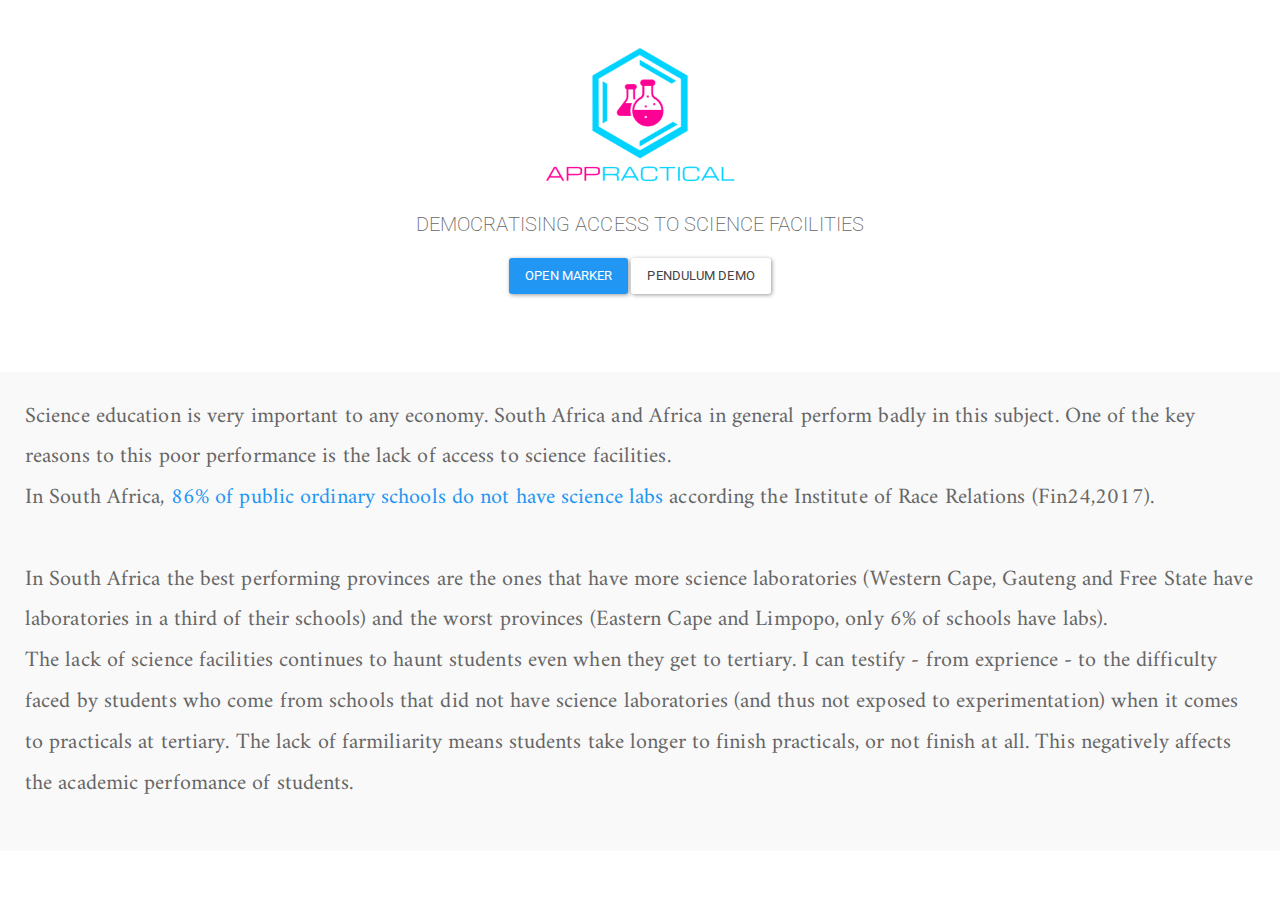
==== commit 5b72973d: "Update index.html" ====
--- a/index.html
+++ b/index.html
@@ -21,7 +21,7 @@
 			max-width: 200px;
 		}
 		.well>p{
-			font-size: 1.3em;
+			font-size: 1.7em;
 			font-family: 'Amiri', serif;
 		}
 	</style>
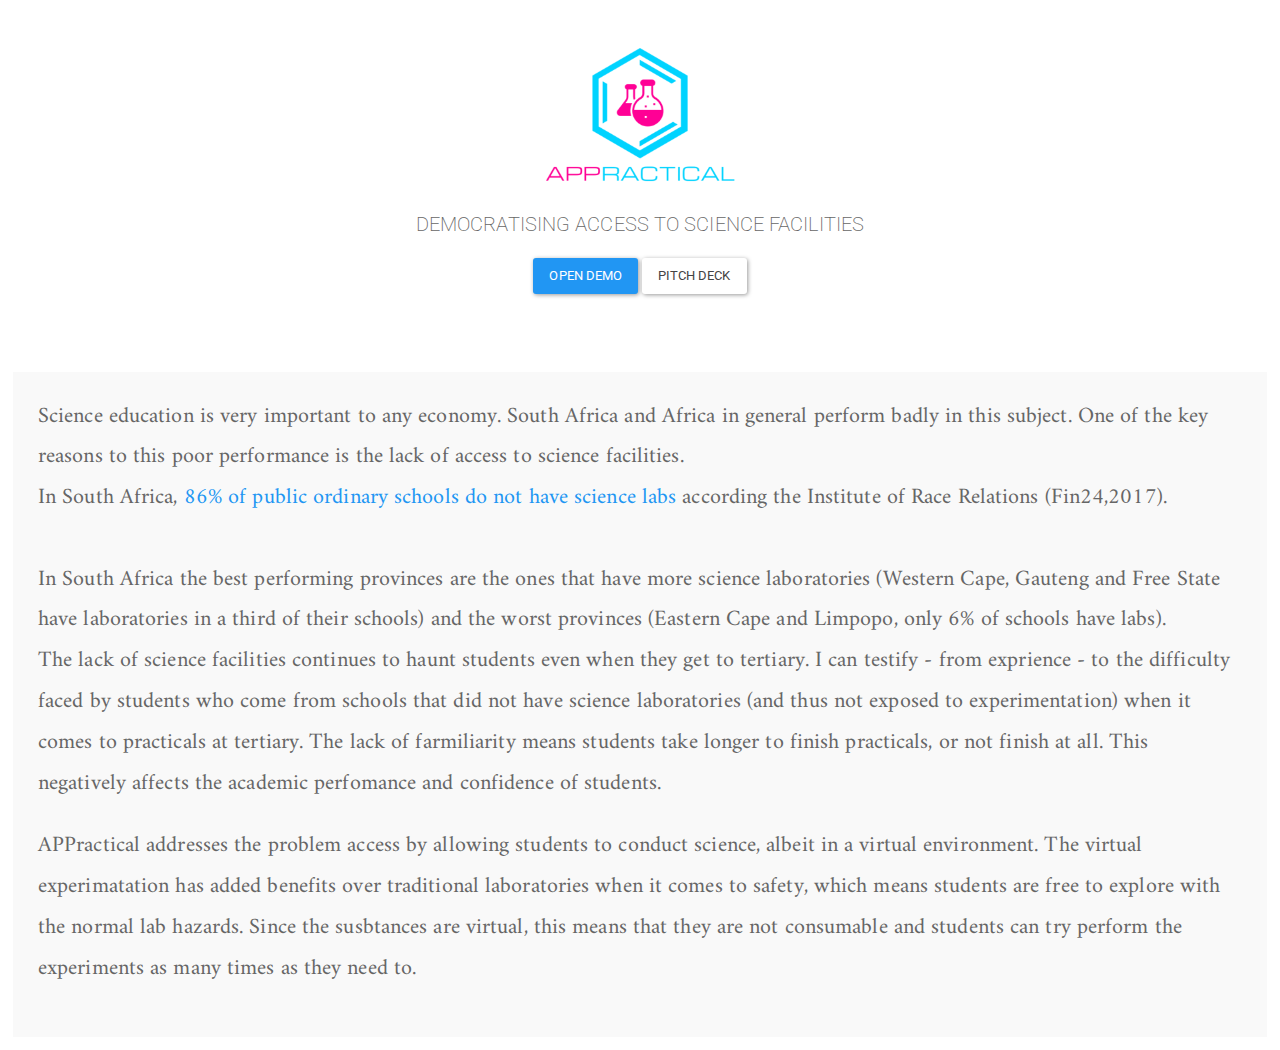
==== commit 5580ef0b: "Update index.html" ====
--- a/index.html
+++ b/index.html
@@ -20,6 +20,9 @@
 			width: 60vw;
 			max-width: 200px;
 		}
+		.well{
+			margin: 1em;
+		}
 		.well>p{
 			font-size: 1.7em;
 			font-family: 'Amiri', serif;
@@ -30,8 +33,8 @@
 		<div class="jumbotron">
 			<p class="logo"><img src="logo.png" class="logo-img" /></p>
 			<p>DEMOCRATISING ACCESS TO SCIENCE FACILITIES</p>
-			<a href="marker.png" class="btn btn-primary">Open Marker</a> 
-			<a href="pendulum.html" class="btn btn-default">Pendulum Demo</a>
+			<button type="button" class="btn btn-primary" data-toggle="modal" data-target="#demo">Open Demo</button> 
+			<button type="button" class="btn btn-default" data-toggle="modal" data-target="#deck">Pitch Deck</button>
 		</div>
 		<div class="well well-lg">
 		<p>
@@ -46,7 +49,13 @@
 			The lack of science facilities continues to haunt students even when they get to tertiary. I can testify - from exprience - to the difficulty faced by students who come from 
 			schools that did not have science laboratories (and thus not exposed to experimentation) when it comes to practicals at 
 			tertiary. The lack of farmiliarity means students take longer to finish practicals, or not finish at all. This negatively affects the academic
-			 perfomance of students.
+			 perfomance and confidence of students.
+		</p>
+		<p>
+			APPractical addresses the problem access by allowing students to conduct science, albeit in a virtual environment. The virtual 
+			experimatation has added benefits over traditional laboratories when it comes to safety, which means students are free to explore with 
+			the normal lab hazards. Since the susbtances are virtual, this means that they are not consumable and students can try perform the experiments 
+			as many times as they need to.
 		</p>
 		</div>
 	</body>
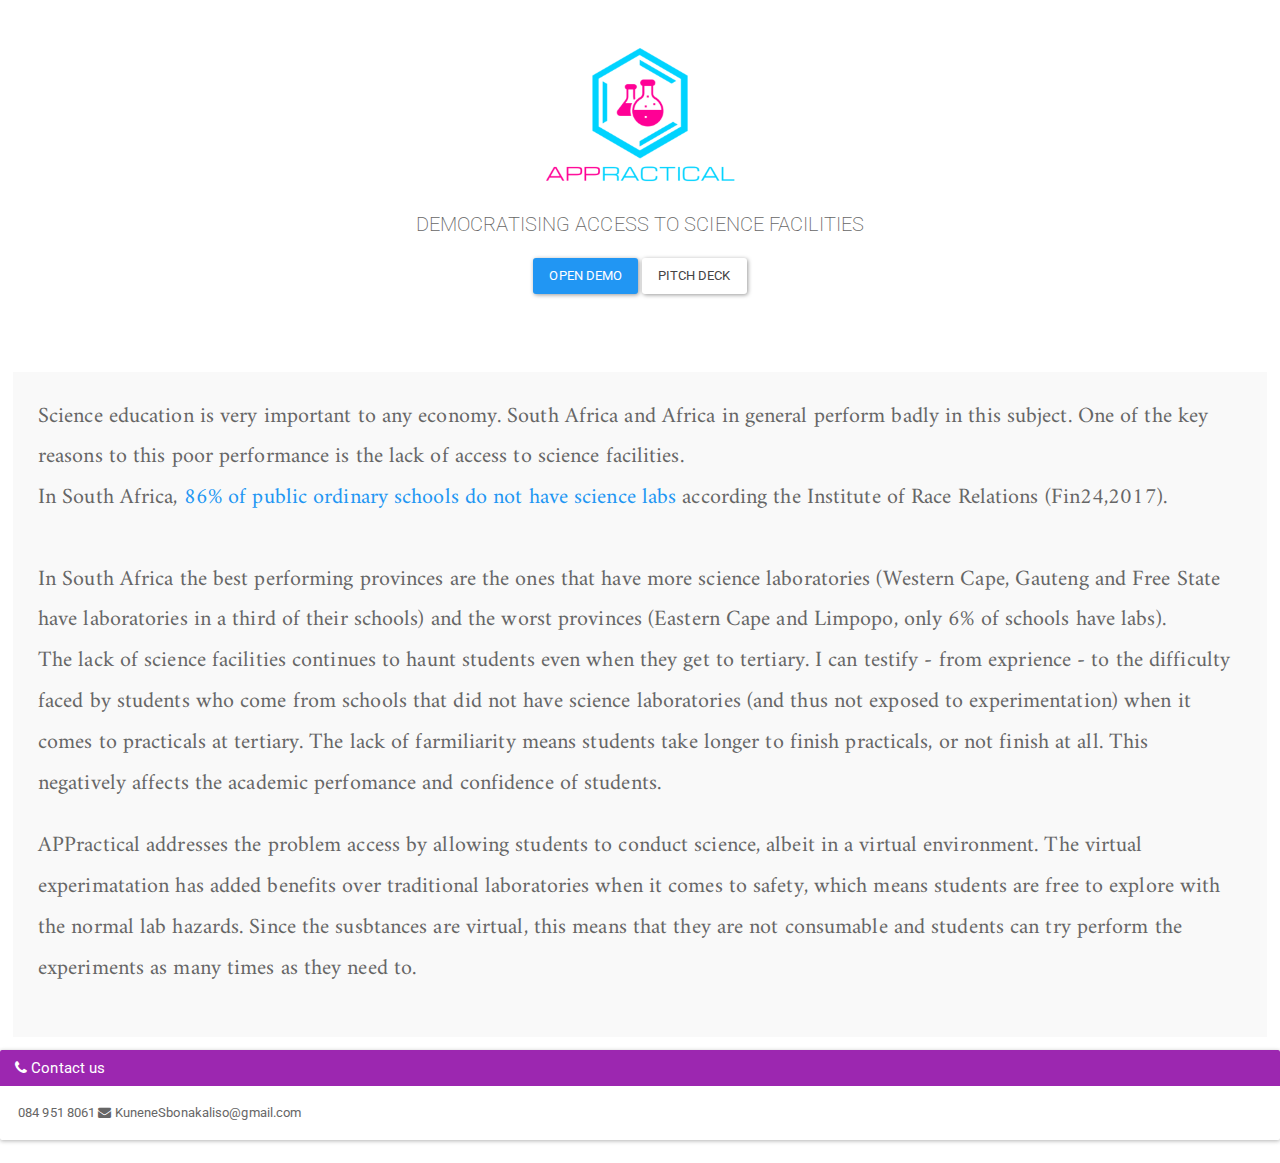
==== commit 9201ff95: "Update index.html" ====
--- a/index.html
+++ b/index.html
@@ -6,6 +6,7 @@
 	<title>Home | APPractial</title>
 	<link rel="stylesheet" type="text/css" href="bootstrap/css/bootstylepaper.css">
 	<script type="text/javascript" src="jquery.js"></script>
+	<script type="text/javascript" src="bootstrap.min.js"></script>
 	<link rel="stylesheet" type="text/css" href="font-awesome-4.5.0/css/font-awesome.css">
 	<link href="https://fonts.googleapis.com/css?family=Amiri" rel="stylesheet"> 
 	<style type="text/css">
@@ -27,6 +28,11 @@
 			font-size: 1.7em;
 			font-family: 'Amiri', serif;
 		}
+		#youtube{
+			margin: 0 auto;
+		}
+		.well-primary{
+			margin: 1em 0 0 0;
 	</style>
 </head>
 	<body>
@@ -58,5 +64,55 @@
 			as many times as they need to.
 		</p>
 		</div>
+		
+		<div id="deck" class="modal fade" role="dialog">
+		  <div class="modal-dialog modal-lg">
+
+		    <!-- Modal content-->
+		    <div class="modal-content">
+		      <div class="modal-header">
+			<button type="button" class="close" data-dismiss="modal">&times;</button>
+			<h4 class="modal-title">Pitch Deck</h4>
+		      </div>
+		      <div class="modal-body">
+			<div style="position:relative;width:100%;height:0;padding-bottom:calc(56.25% + 40px);"><iframe allowfullscreen style="position:absolute; width: 100%; height: 100%;border: solid 1px #333;" src="https://www.beautiful.ai/player/-La8M0JNbvI8aKp0AFGB/APPRACTICAL-PITCH-DECK?utm_source=beautiful_player&utm_medium=embed&utm_campaign=-La8M0JNbvI8aKp0AFGB"></iframe></div>
+		      </div>
+		      <div class="modal-footer">
+			<button type="button" class="btn btn-default" data-dismiss="modal">Close</button>
+		      </div>
+		    </div>
+
+		  </div>
+		</div>
+		
+		<div id="demo" class="modal fade" role="dialog">
+		  <div class="modal-dialog modal-lg">
+
+		    <!-- Modal content-->
+		    <div class="modal-content">
+		      <div class="modal-header">
+			<button type="button" class="close" data-dismiss="modal">&times;</button>
+			<h4 class="modal-title">Demo Video</h4>
+		      </div>
+		      <div class="modal-body">
+			<iframe id="youtube" width="560" height="315" src="https://www.youtube.com/embed/V2ioa5sbCdE" frameborder="0" allow="accelerometer; autoplay; encrypted-media; gyroscope; picture-in-picture" allowfullscreen></iframe>
+		      </div>
+		      <div class="modal-footer">
+			<button type="button" class="btn btn-default" data-dismiss="modal">Close</button>
+		      </div>
+		    </div>
+
+		  </div>
+		</div>
+		
+		<div class="panel panel-info">
+		<div class="panel-heading">
+			<h3 class="panel-title"><i class="fa fa-phone"></i> Contact us</h3>
+		</div>
+		<div class="panel-body">
+			<i class="fa fa-telephone"></i> 084 951 8061
+			<i class="fa fa-envelope"></i> KuneneSbonakaliso@gmail.com
+		</div>
+		</div>
 	</body>
 </html>
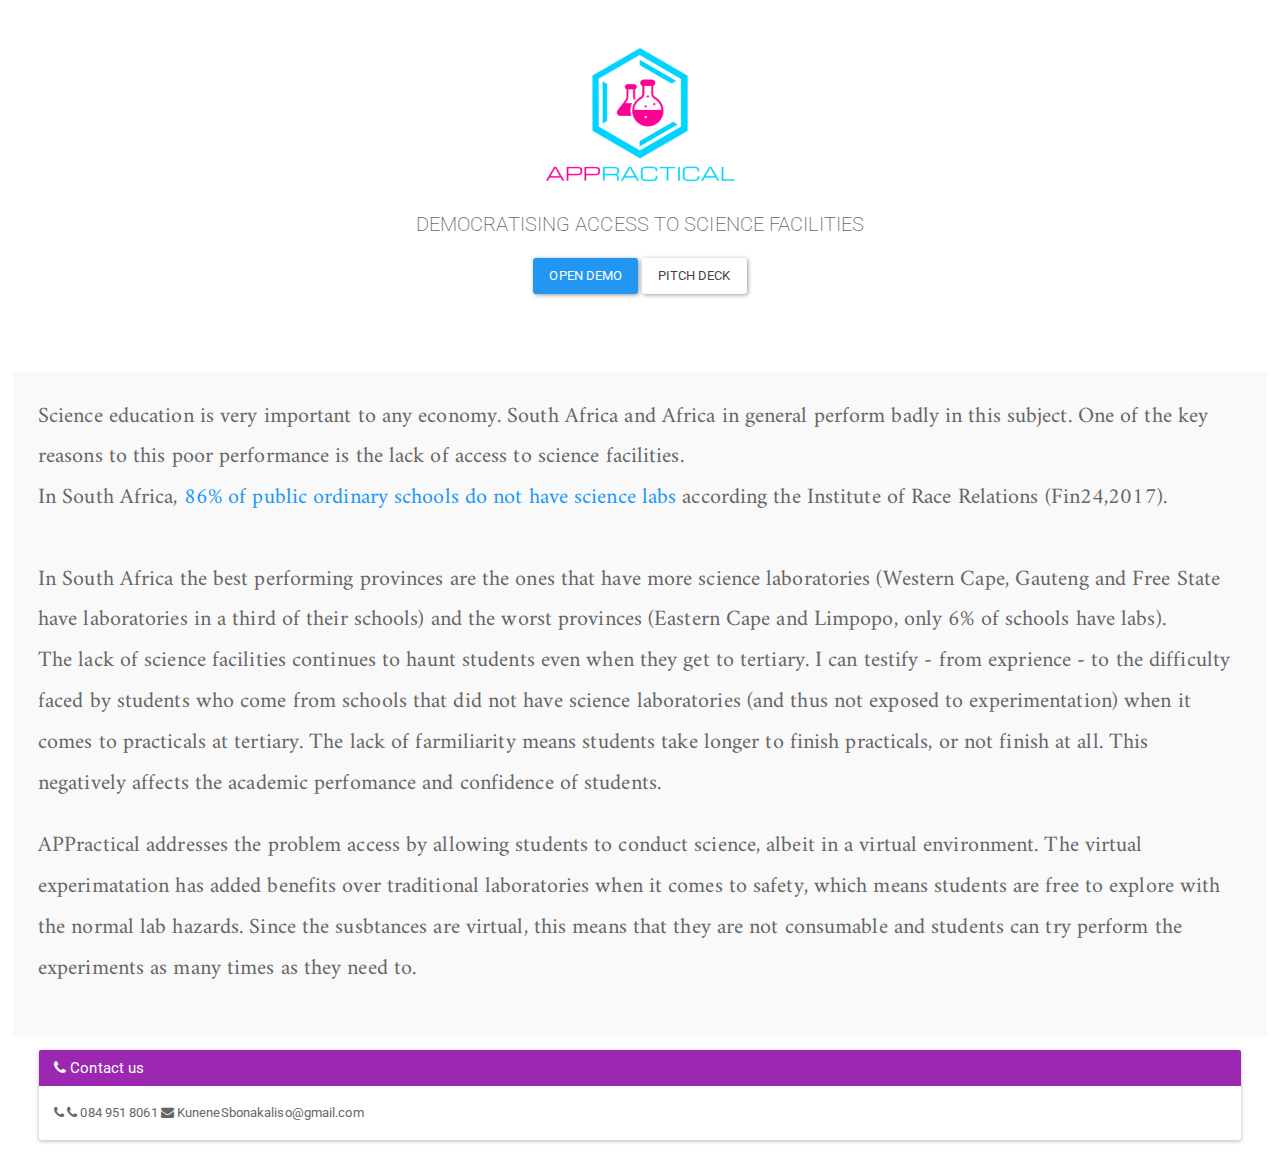
==== commit 19d2358b: "Update index.html" ====
--- a/index.html
+++ b/index.html
@@ -33,6 +33,10 @@
 		}
 		.well-primary{
 			margin: 1em 0 0 0;
+		}
+		.panel{
+			margin: 1em 3em;
+		}
 	</style>
 </head>
 	<body>
@@ -110,7 +114,7 @@
 			<h3 class="panel-title"><i class="fa fa-phone"></i> Contact us</h3>
 		</div>
 		<div class="panel-body">
-			<i class="fa fa-telephone"></i> 084 951 8061
+			<i class="fa fa-phone"></i> <i class="fa fa-phone"></i> 084 951 8061
 			<i class="fa fa-envelope"></i> KuneneSbonakaliso@gmail.com
 		</div>
 		</div>
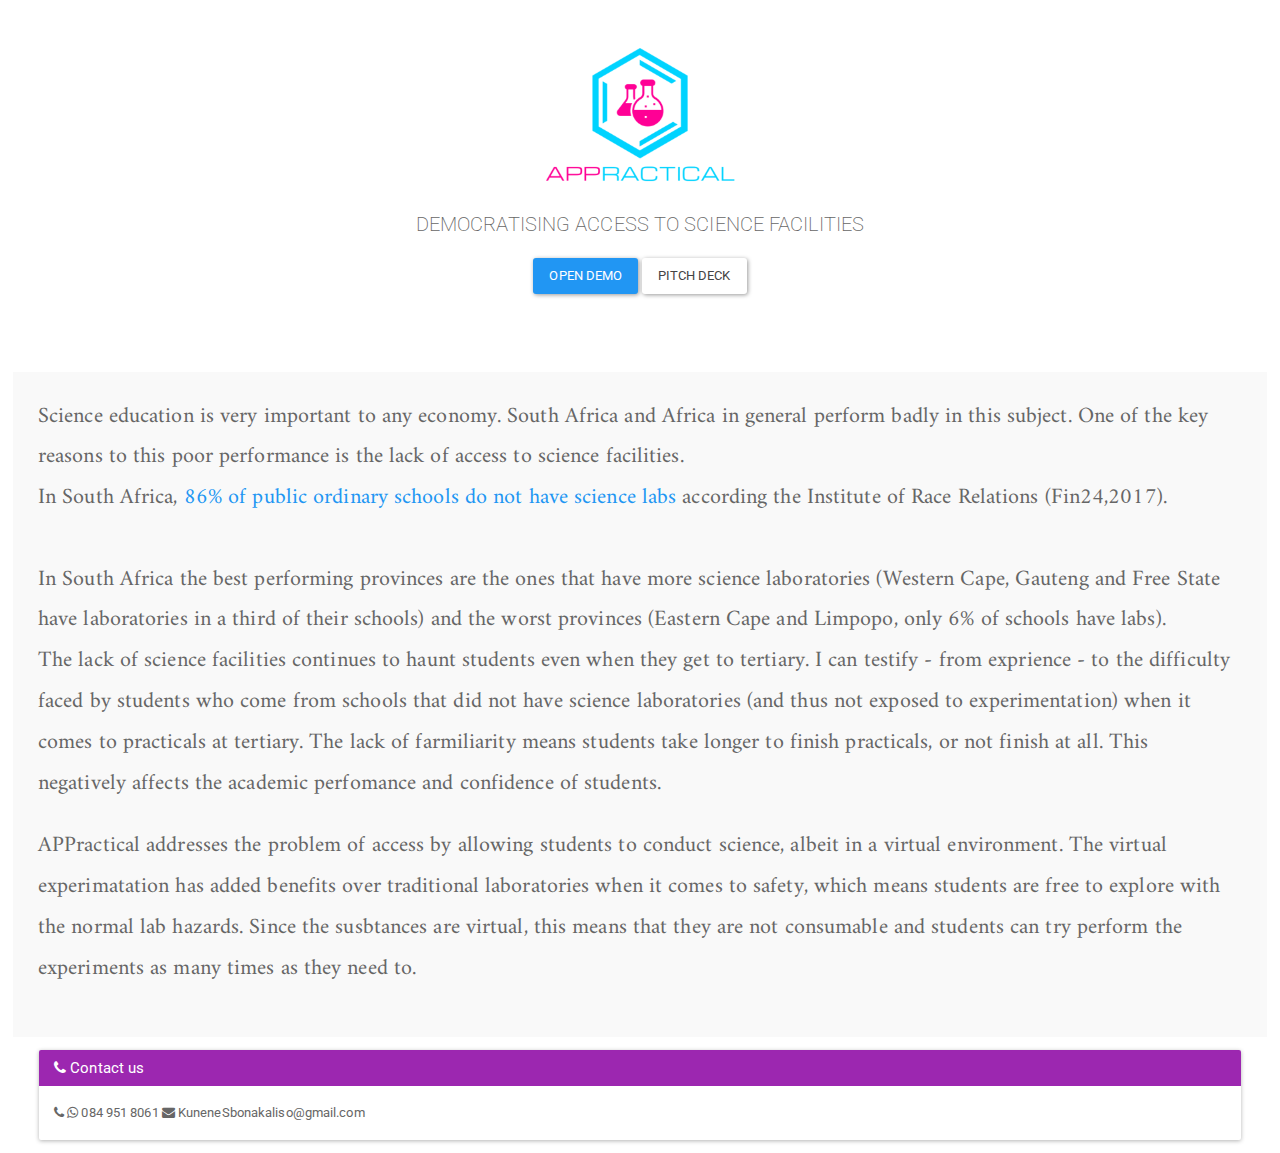
==== commit 9d087b25: "Update index.html" ====
--- a/index.html
+++ b/index.html
@@ -62,7 +62,7 @@
 			 perfomance and confidence of students.
 		</p>
 		<p>
-			APPractical addresses the problem access by allowing students to conduct science, albeit in a virtual environment. The virtual 
+			APPractical addresses the problem of access by allowing students to conduct science, albeit in a virtual environment. The virtual 
 			experimatation has added benefits over traditional laboratories when it comes to safety, which means students are free to explore with 
 			the normal lab hazards. Since the susbtances are virtual, this means that they are not consumable and students can try perform the experiments 
 			as many times as they need to.
@@ -114,7 +114,7 @@
 			<h3 class="panel-title"><i class="fa fa-phone"></i> Contact us</h3>
 		</div>
 		<div class="panel-body">
-			<i class="fa fa-phone"></i> <i class="fa fa-phone"></i> 084 951 8061
+			<i class="fa fa-phone"></i> <i class="fa fa-whatsapp"></i> 084 951 8061
 			<i class="fa fa-envelope"></i> KuneneSbonakaliso@gmail.com
 		</div>
 		</div>
